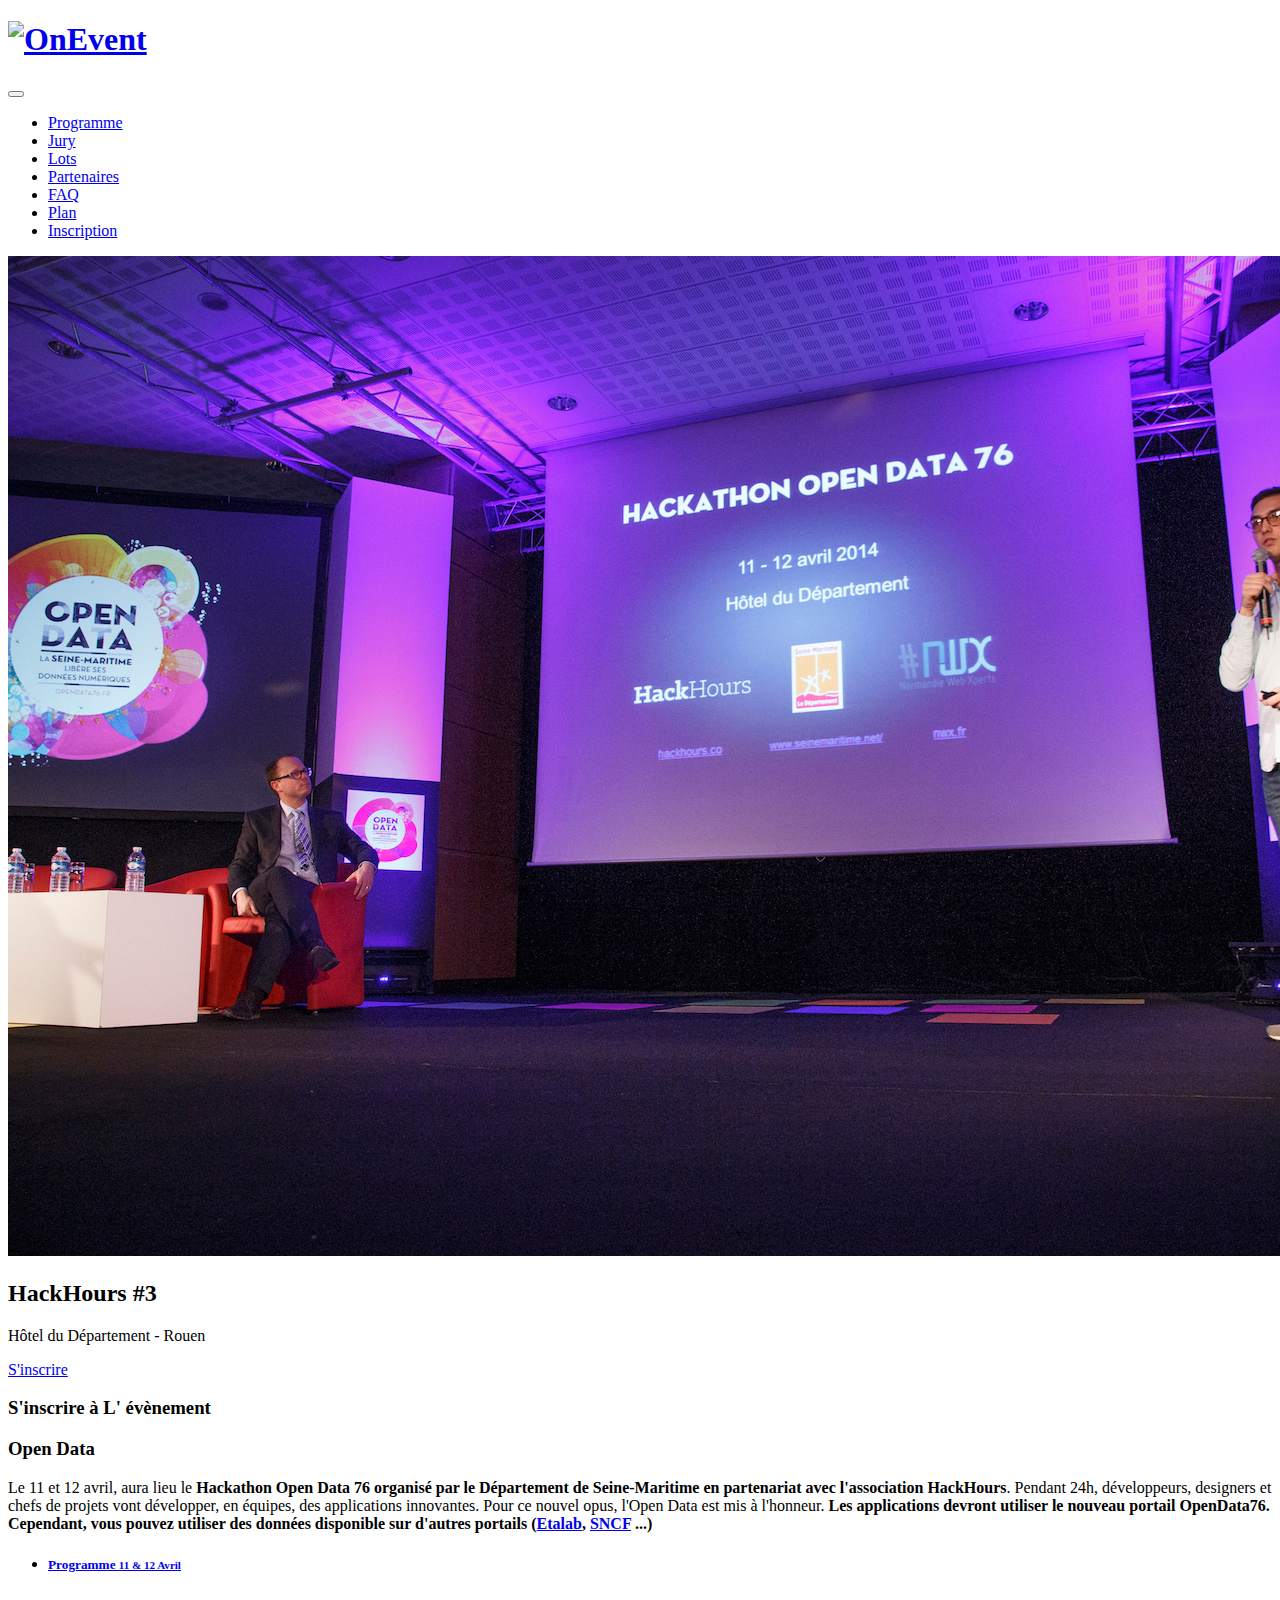
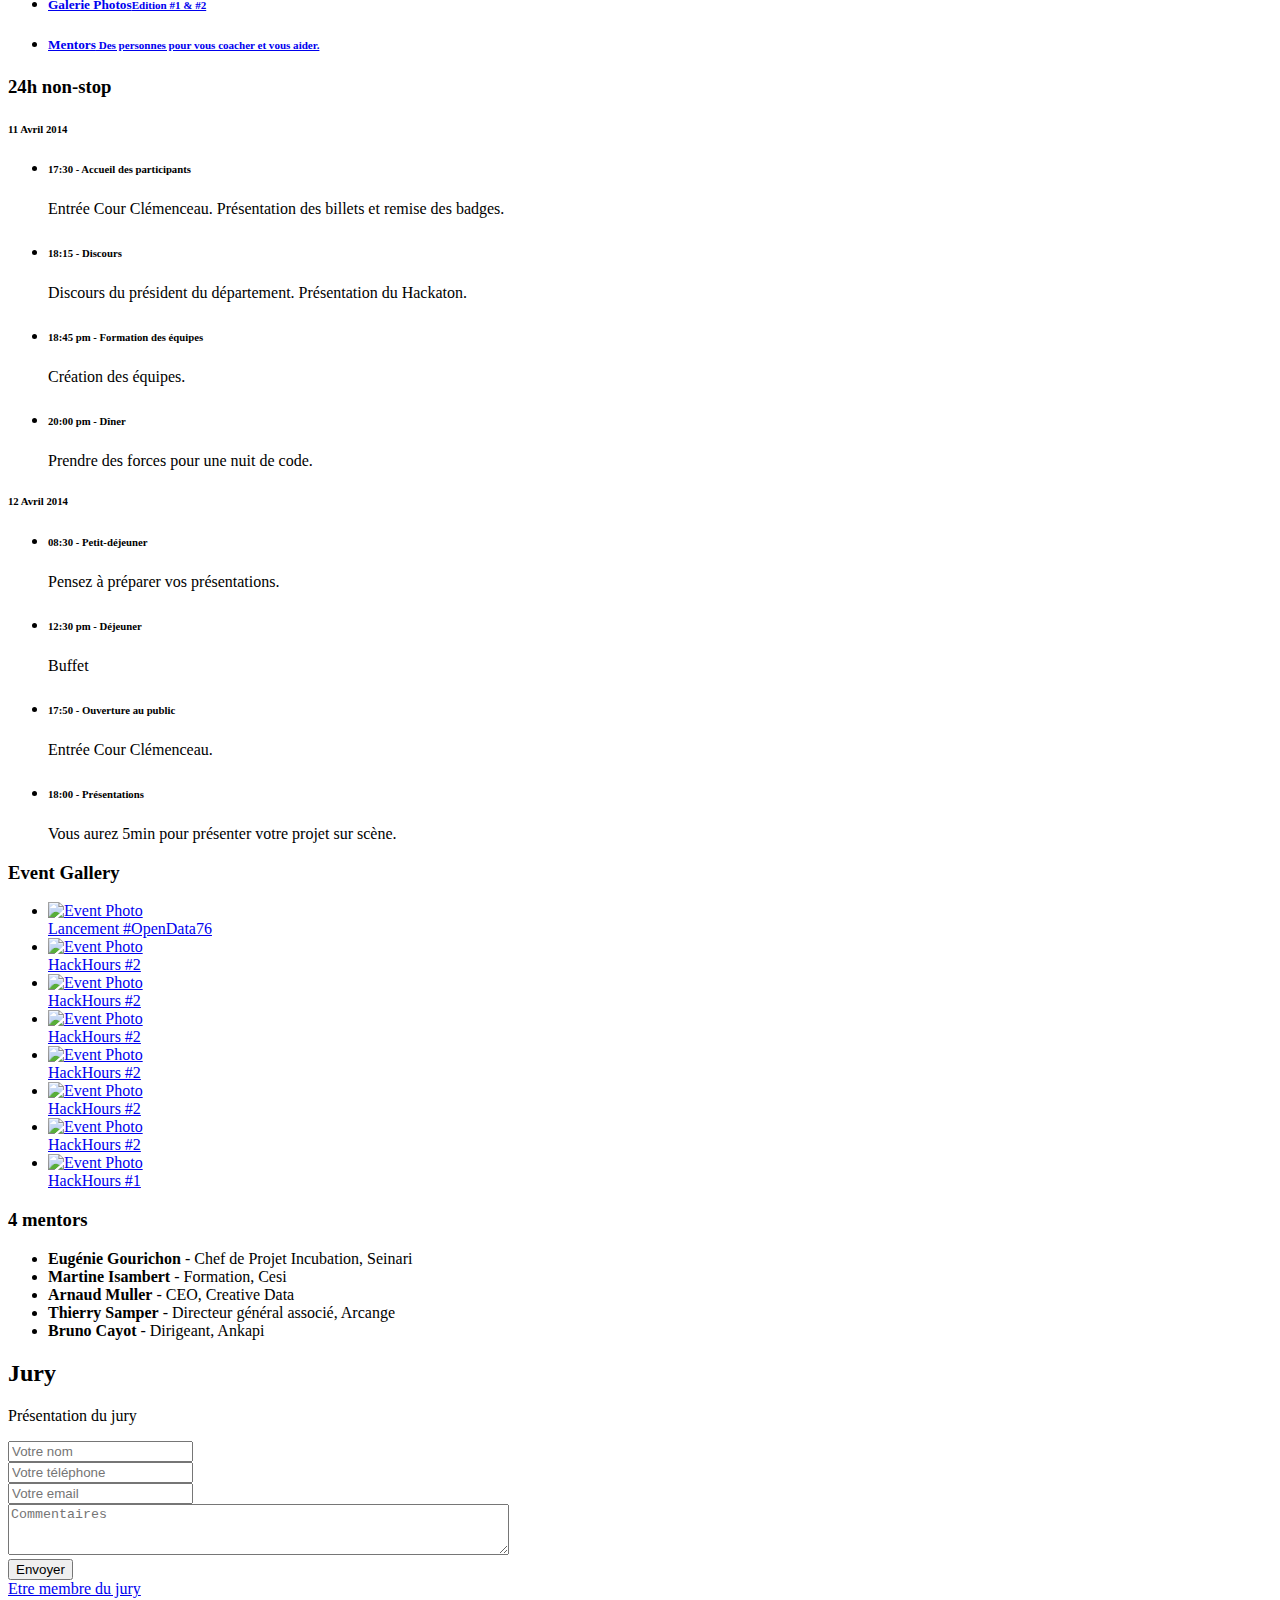
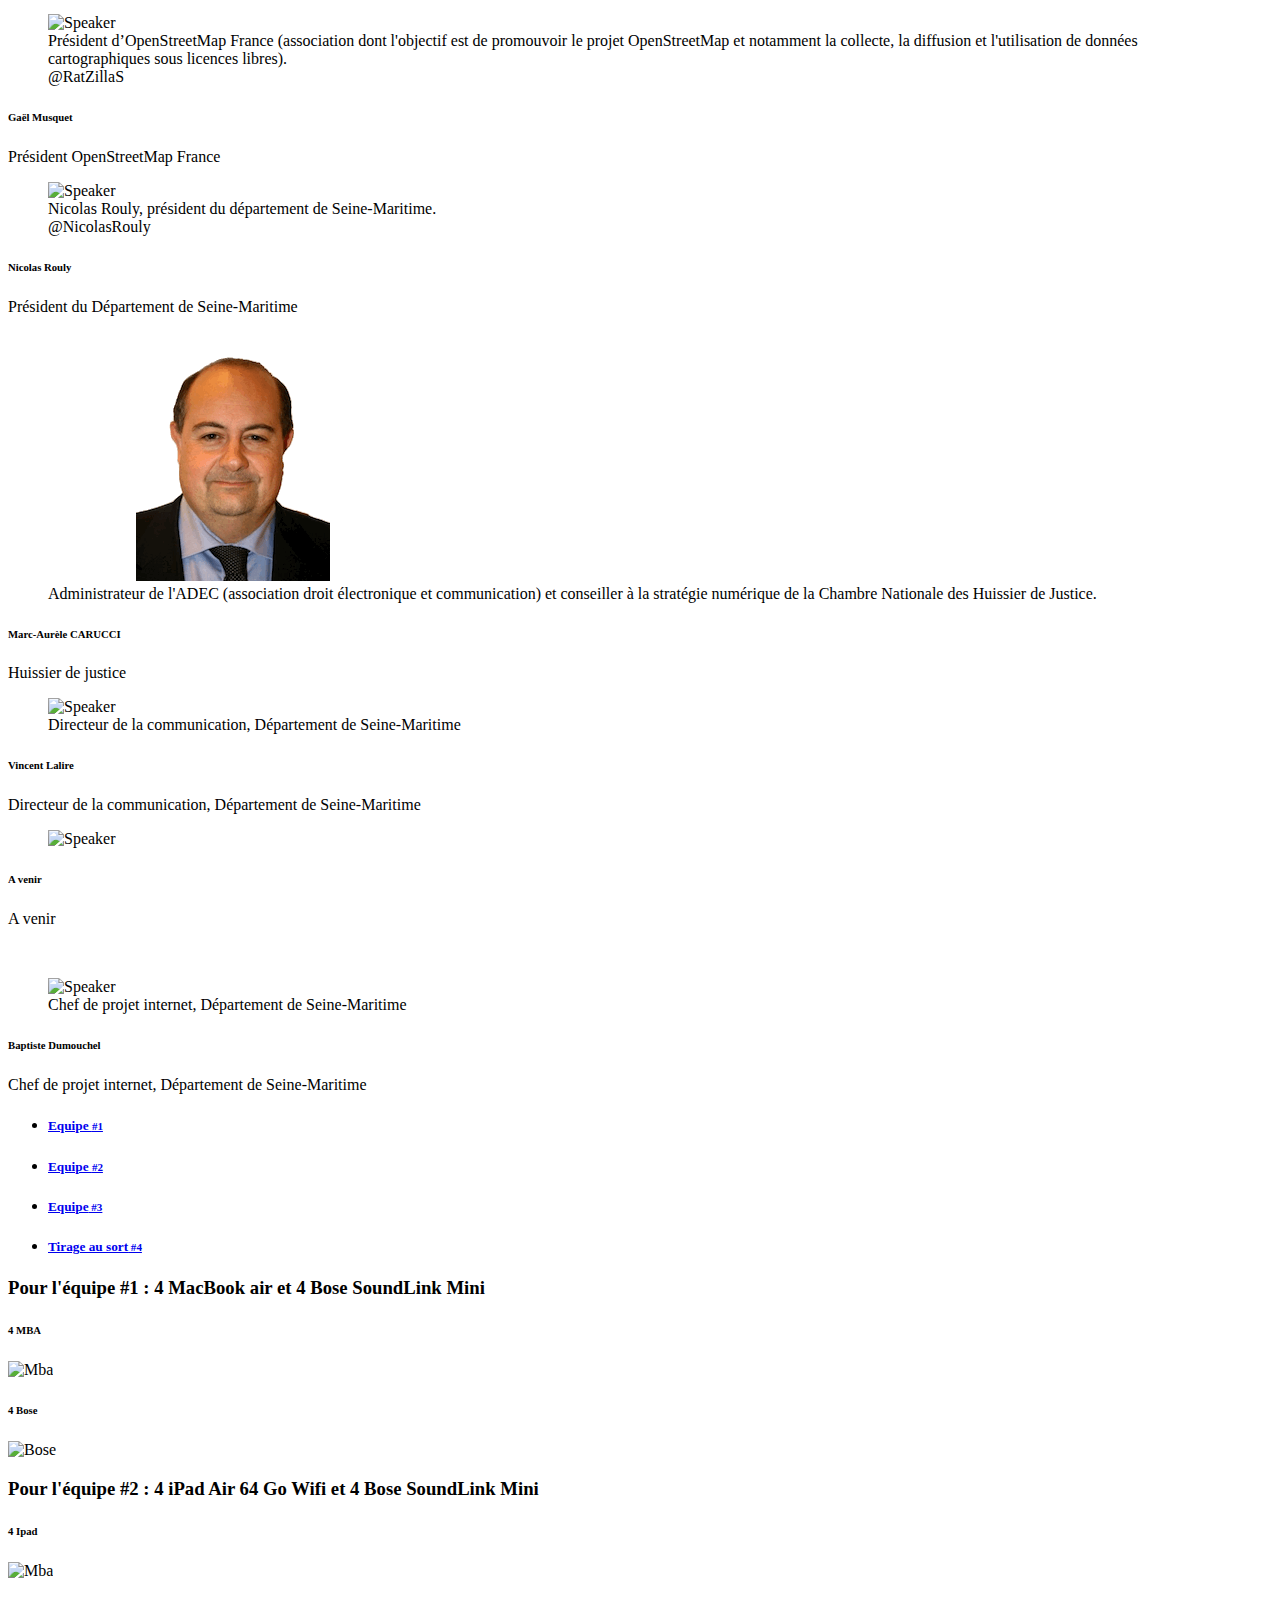
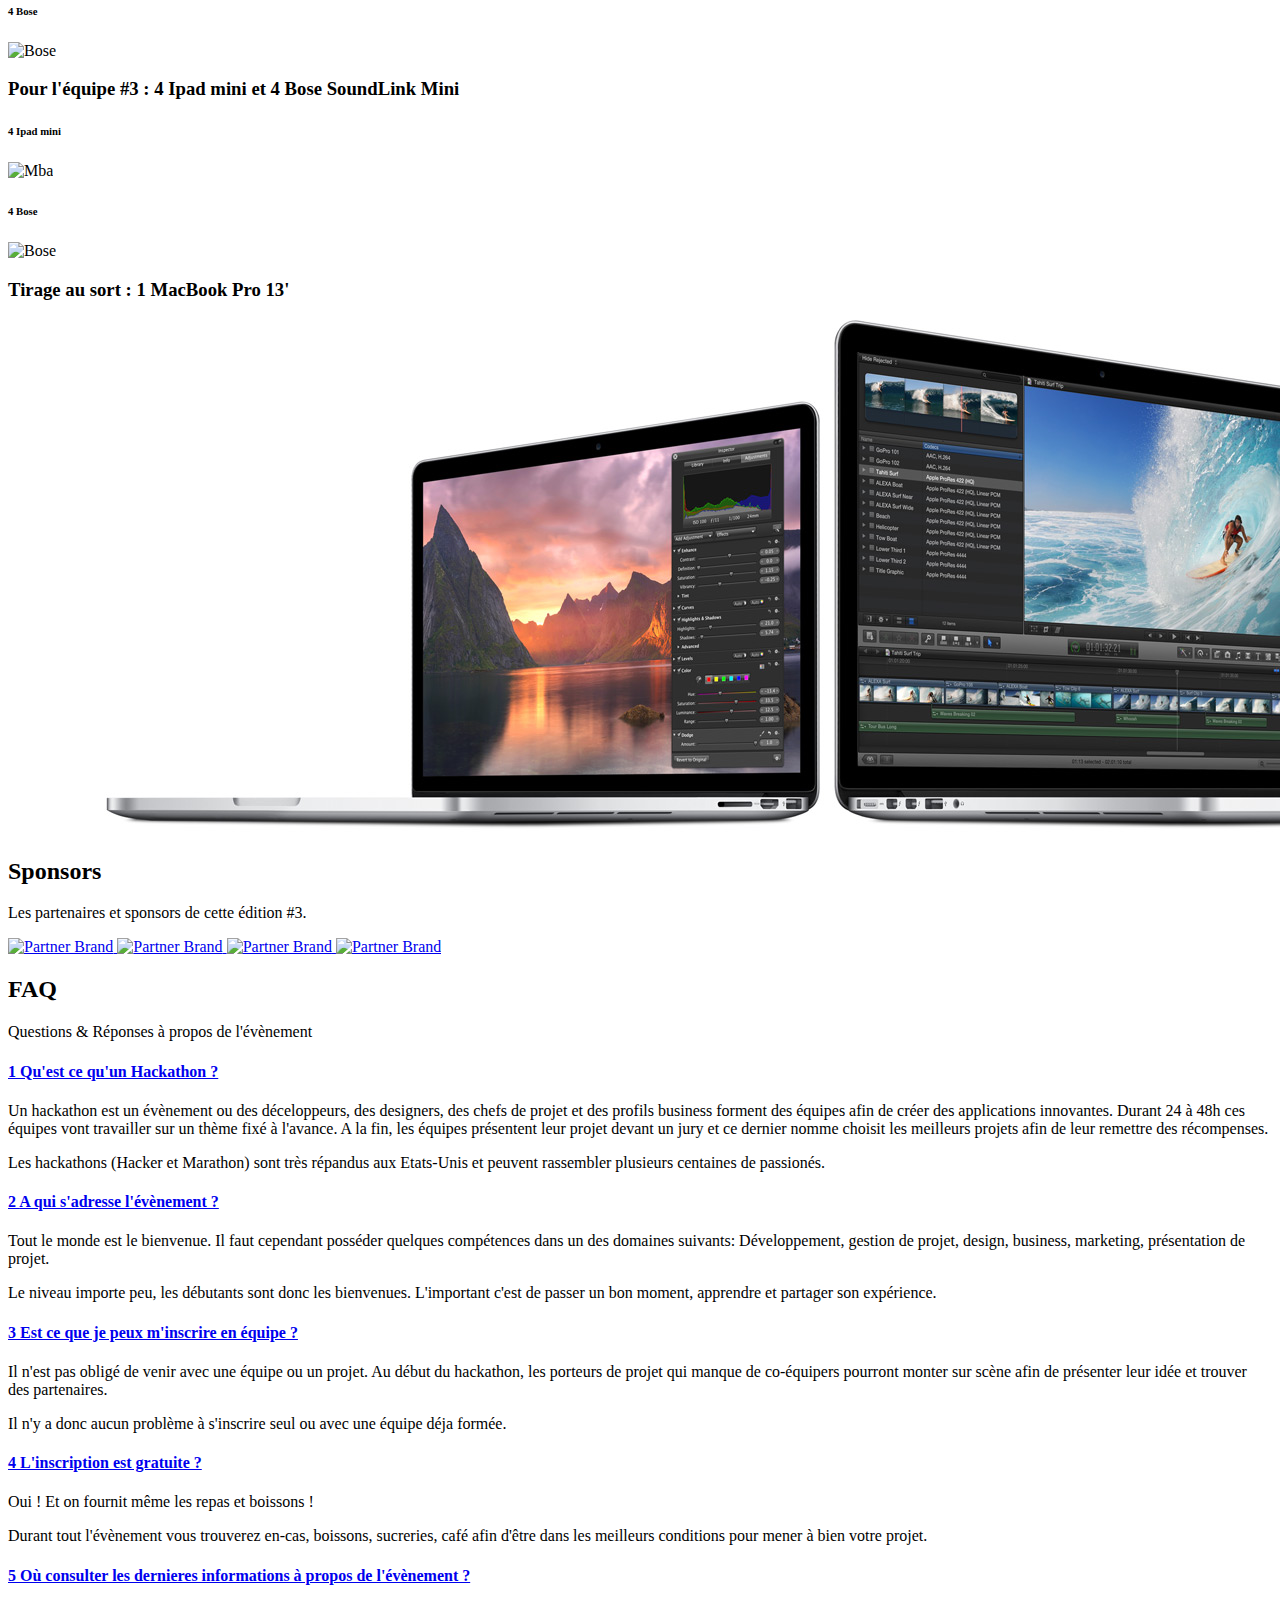
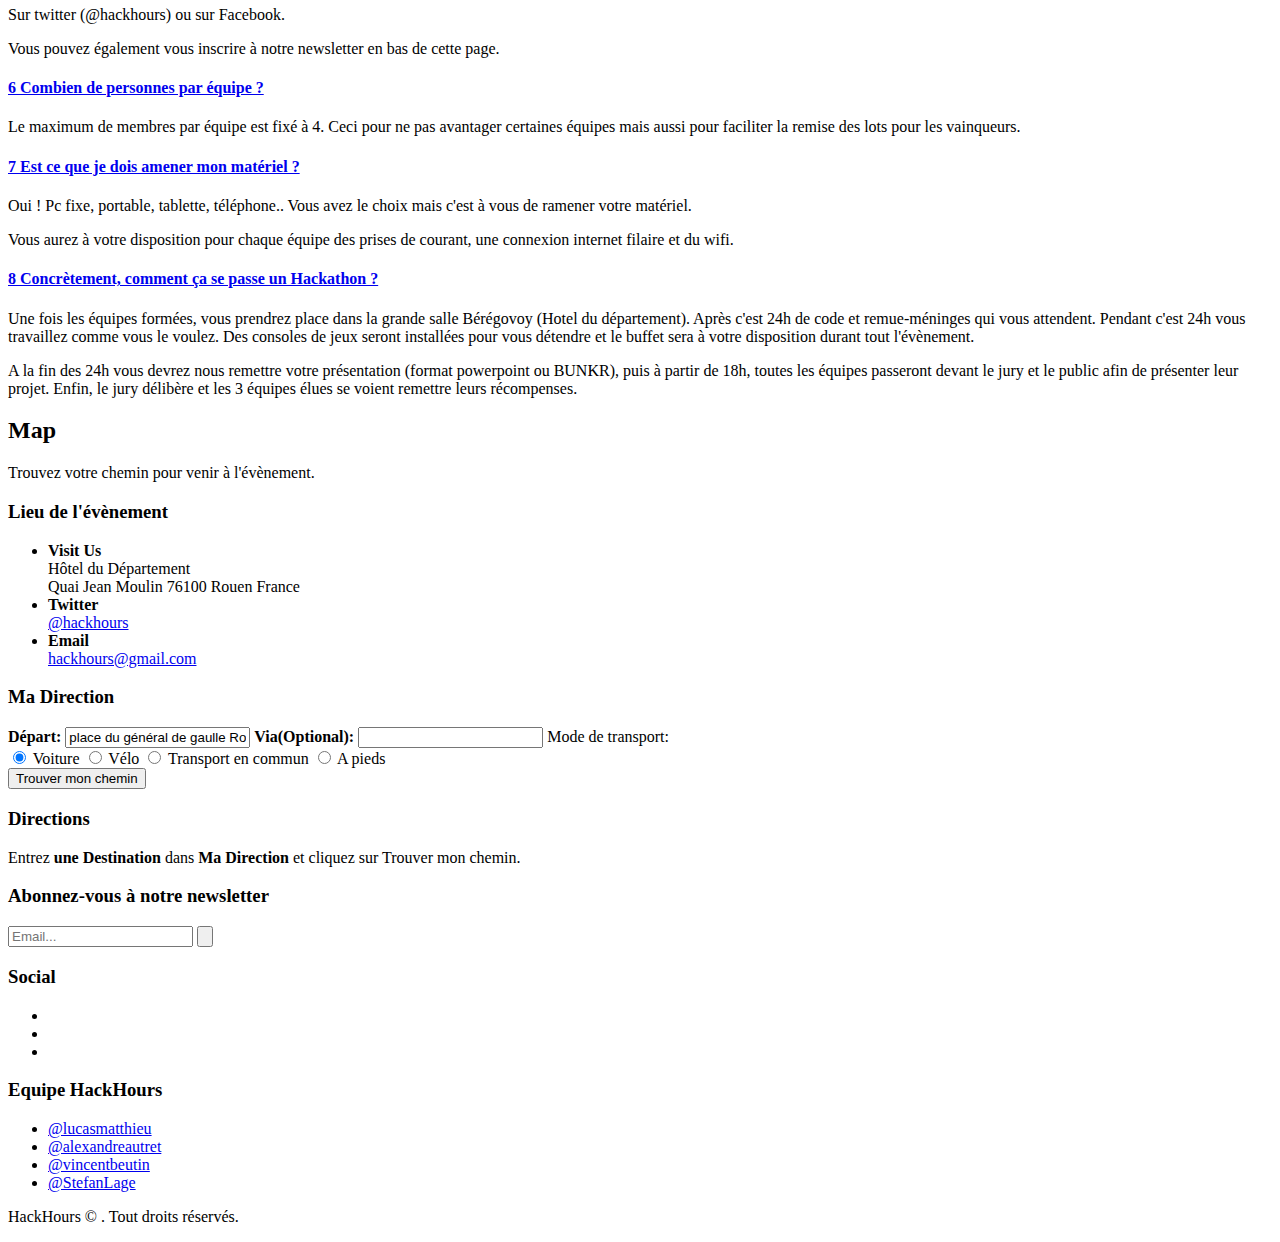
==== index.html @ 7386919a "Add Bruno Cayot as mentor" ====
<!DOCTYPE html>
<html lang="en">
<head>
    <meta charset="utf-8">
    <meta http-equiv="X-UA-Compatible" content="IE=Edge,chrome=1">
    <title>HackHours - Hackathon en Normandie</title>
    <meta name="description" content="HackHours est une association qui organise des hackathons sur la région normande. Hackathon Open Data le 11 & 12 avril à Rouen.">
    <meta name="author" content="HackHours">

    <!-- Mobile Specific Meta -->
    <meta name="viewport" content="width=device-width, initial-scale=1, maximum-scale=1">

    <!-- Stylesheets -->
    <link href="css/bootstrap.min.css" rel="stylesheet" media="screen">
    <link rel="stylesheet" href="css/style.css" />
    <!-- Google Font Code -->
    <link href='http://fonts.googleapis.com/css?family=Roboto:400,100,100italic,300,300italic,400italic,500,500italic,700,700italic,900,900italic' rel='stylesheet' type='text/css'>
    <link href="fonts/font-awesome/css/font-awesome.min.css" rel="stylesheet">
    <link href="css/responsive.css" rel="stylesheet" media="screen">
    <link href="css/transitions.css" rel="stylesheet" media="screen">
    <link rel="stylesheet" href="css/prettyPhoto.css" type="text/css" media="screen" title="prettyPhoto main stylesheet" charset="utf-8" />
    <style type="text/css"></style>

    <!-- Enable this css if you want to override styles-->
    <!--<link href="css/override.css" rel="stylesheet" media="screen">-->

    <!--[if lt IE 9]>
    <script src="http://html5shim.googlecode.com/svn/trunk/html5.js"></script>
    <![endif]-->

    <!-- Favicon and Apple Icons -->
    <link rel="shortcut icon" href="img/icons/48by48.ico">
    <link rel="apple-touch-icon" href="img/icons/apple-touch-icon.png">
    <link rel="apple-touch-icon" sizes="72x72" href="img/icons/apple-touch-icon-72x72.png">
    <link rel="apple-touch-icon" sizes="114x114" href="img/icons/apple-touch-icon-114x114.png">
    <link rel="apple-touch-icon" sizes="144x144" href="img/icons/apple-touch-icon.png">
    <script type="text/javascript" src="js/modernizr-1.0.min.js"></script>
</head>

<body onLoad="initialize()">
<!-- start HEADER -->
<section id="top" class="page-block">
    <header id="home">
        <div class="container clearfix">
            <div class="navigation">
                <div class="row">
                    <div class="col-md-4 col-sm-3">
                        <h1 class="logo">
                            <a href="index.html" title="Primo"><img class="img-responsive" src="img/logo-purple.png" alt="OnEvent" style="max-height:50px"></a></h1>
                    </div>
                    <div class="col-md-8 col-sm-9">
                        <!-- Brand and toggle get grouped for better mobile display -->
                        <div class="navbar navbar-default navbar-header" role="navigation">
                            <button type="button" class="navbar-toggle" data-toggle="collapse" data-target="#Navigation"> <span class="icon-bar"></span> <span class="icon-bar"></span> <span class="icon-bar"></span> </button>
                        </div>
                        <nav>
                            <ul id="Navigation" class="list-inline collapse navbar-collapse">
                                <li><a href="#schedule" title="Schedule">Programme</a></li>
                                <li><a href="#speakers" title="Speakers">Jury</a></li>
                                <li><a href="#lots" title="Speakers">Lots</a></li>
                                <li><a href="#partners" title="Partners">Partenaires</a></li>
                                <li><a href="#faq" title="FAQ">FAQ</a></li>
                                <li><a href="#venue" title="Venue">Plan</a></li>
                                <li><a href="https://www.eventbrite.fr/e/billets-hackathon-open-data-76-10485316865" target="_blank" title="S'inscrire gratuitement au hackathon">Inscription</a></li>
                            </ul>
                        </nav>
                    </div>
                    <!-- end col-md-10 -->
                </div>
                <!--end-row-->
            </div>
            <!-- end navigation -->
        </div>
        <!-- end container -->
    </header>
    <div id="event-slider" class="carousel slide" data-ride="carousel">

        <div class="carousel-inner">

            <!-- begin carousel-slide -->
            <div class="item active"> <img src="img/slider/hh-opendata-one.jpg" alt="slide" class="img-responsive"> </div>
            <!-- end carousel-slide -->

            <!-- begin carousel-slide -->
            <!-- <div class="item"> <img src="img/slider/hh-opendata-two.jpg" alt="slide" class="img-responsive"> </div>
            <!-- end carousel-slide -->

            <!-- begin carousel-slide -->
            <!--<div class="item"> <img src="img/slider/hh-opendata-three.jpg" alt="slide" class="img-responsive"> </div>
           <!-- end carousel-slide -->
        </div>
        <!-- end carousel-inner -->

        <!-- Controls -->
        <a class="left carousel-control" href="#event-slider" data-slide="prev"> <i class="fa fa-chevron-left"></i></a>
        <a class="right carousel-control" href="#event-slider" data-slide="next"> <i class="fa fa-chevron-right"></i></a>
    </div>
</section>
<!-- end HEADER -->

<!--BEGIN-INTRO-BOX-->
<section id="intro" class="page-block">
    <div class="container">
        <div class="section">
            <header class="page-head clearfix">
                <div class="row">
                    <div class="col-md-10 col-sm-12 text-right">
                        <div class="venue text-left">
                            <h2>HackHours #3</h2>
                            <p class="text-muted">Hôtel du Département - Rouen</p>
                        </div>
                        <div class="countdown styled"></div>
                    </div>
                    <div class="col-md-2 col-sm-12 text-center"> <a href="https://www.eventbrite.fr/e/billets-hackathon-open-data-76-10485316865" target="_blank" title="S'inscire à l'évènement" class="btn register-trigger"><i class="fa fa-plus-circle"></i> S'inscrire</a>
                        <h3 class="regHeading">S'inscrire à <span>L' évènement</span></h3>

                    </div>
                </div>
                <!--end-row-->
            </header>
            <article>
                <h3>Open <span>Data</span></h3>
                <p>Le 11 et 12 avril, aura lieu le <strong>Hackathon Open Data 76 organisé par le Département de Seine-Maritime en partenariat avec l'association HackHours</strong>. Pendant 24h, développeurs, designers et chefs de projets vont développer, en équipes, des applications innovantes. Pour ce nouvel opus, l'Open Data est mis à l'honneur. <strong> Les applications devront utiliser le nouveau portail OpenData76. Cependant, vous pouvez utiliser des données disponible sur d'autres portails (<a href="http://www.etalab.gouv.fr/">Etalab</a>, <a href="http://data.sncf.com/">SNCF</a> ...)</strong>  </p>
            </article>
        </div>
        <!--end-section-->
    </div>
</section>
<!--END-INTRO-BOX-->

<!--BEGIN-SCHEDULE-->
<section id="schedule" class="page-block">
    <div class="container">
        <div class="section no-padding clearfix">

            <!-- Nav tabs -->
            <ul class="nav nav-tabs clearfix">
                <li class="active">
                    <a href="#event-schedule" data-toggle="tab"><i class="fa fa-clock-o"></i>
                        <h5>Programme <small>11 & 12 Avril</small></h5>
                    </a>
                </li>
                <li>
                    <a href="#event-gallery" data-toggle="tab"><i class="fa fa-picture-o"></i>
                        <h5>Galerie Photos<small>Edition #1 & #2</small></h5>
                    </a>
                </li>
                <li>
                    <a href="#exec-presence" data-toggle="tab"><i class="fa fa-star"></i>
                        <h5>Mentors<small> Des personnes pour vous coacher et vous aider.</small></h5>
                    </a>
                </li>
            </ul>

            <!-- Tab panes -->
            <div class="tab-content">
                <div class="tab-pane active" id="event-schedule">
                    <h3><i class="fa fa-clock-o"></i><span>24h</span> non-stop</h3>

                    <div class="row clearfix">

                        <div class="col-md-6 col-sm-12 schedule-box">
                            <h6 class="section-head"><span>11 Avril </span> 2014</h6>
                            <ul class="activities">
                                <li>
                                    <h6><strong>17:30 </strong> - Accueil des participants </h6>
                                    <p>Entrée Cour Clémenceau. Présentation des billets et remise des badges.</p>
                                </li>
                                <li>
                                    <h6><strong>18:15 </strong> - Discours </h6>
                                    <p>Discours du président du département. Présentation du Hackaton.</p>
                                </li>
                                <li>
                                    <h6><strong>18:45 pm</strong> - Formation des équipes </h6>
                                    <p>Création des équipes.</p>
                                </li>
                                <li>
                                    <h6><strong>20:00 pm</strong> - Dîner </h6>
                                    <p>Prendre des forces pour une nuit de code.</p>
                                </li>
                            </ul>
                        </div>

                        <div class="col-md-6 col-sm-12 schedule-box">
                            <h6 class="section-head"><span>12 Avril</span> 2014</h6>
                            <ul class="activities">
                                <li>
                                    <h6><strong>08:30</strong> - Petit-déjeuner </h6>
                                    <p>Pensez à préparer vos présentations.</p>
                                </li>
                                <li>
                                    <h6><strong>12:30 pm</strong> - Déjeuner </h6>
                                    <p>Buffet</p>
                                </li>
                                <li>
                                    <h6><strong>17:50</strong> - Ouverture au public </h6>
                                    <p>Entrée Cour Clémenceau. </p>
                                </li>
                                <li>
                                    <h6><strong>18:00</strong> - Présentations </h6>
                                    <p>Vous aurez 5min pour présenter votre projet sur scène.</p>
                                </li>
                            </ul>
                        </div>


                    </div>
                    <!--end-of-row-->
                </div>
                <!--end-event-schedule-content-->

                <!--end-event-schedule-content-->

                <div class="tab-pane" id="event-gallery">
                    <h3><i class="fa fa-picture-o"></i> Event <span>Gallery</span></h3>

                    <div class="img-grid clearfix">
                        <ul id="eg-thumbs" class="eg-thumbs clearfix">
                            <li>
                                <a href="img/gallery/large/01.jpg" title="Event PhotoGallery" rel="prettyPhoto[gallery]"> <img src="img/gallery/thumb/01.jpg" alt="Event Photo" class="img-responsive">
                                    <div class="img-caption"><span>Lancement #OpenData76</span></div></a>
                            </li>
                            <li>
                                <a href="img/gallery/large/02.jpg" title="Event PhotoGallery" rel="prettyPhoto[gallery]"> <img src="img/gallery/thumb/02.jpg" alt="Event Photo" class="img-responsive">
                                    <div class="img-caption"><span>HackHours #2</span></div></a>
                            </li>
                            <li>
                                <a href="img/gallery/large/03.jpg" title="Event PhotoGallery" rel="prettyPhoto[gallery]"> <img src="img/gallery/thumb/03.jpg" alt="Event Photo" class="img-responsive">
                                    <div class="img-caption"><span>HackHours #2</span></div></a>
                            </li>
                            <li>
                                <a href="img/gallery/large/04.jpg" title="Event PhotoGallery" rel="prettyPhoto[gallery]"> <img src="img/gallery/thumb/04.jpg" alt="Event Photo" class="img-responsive">
                                    <div class="img-caption"><span>HackHours #2</span></div></a>
                            </li>
                            <li>
                                <a href="img/gallery/large/05.jpg" title="Event PhotoGallery" rel="prettyPhoto[gallery]"> <img src="img/gallery/thumb/05.jpg" alt="Event Photo" class="img-responsive">
                                    <div class="img-caption"><span>HackHours #2</span></div></a>
                            </li>
                            <li>
                                <a href="img/gallery/large/06.jpg" title="Event PhotoGallery" rel="prettyPhoto[gallery]"> <img src="img/gallery/thumb/06.jpg" alt="Event Photo" class="img-responsive">
                                    <div class="img-caption"><span>HackHours #2</span></div></a>
                            </li>
                            <li>
                                <a href="img/gallery/large/07.jpg" title="Event PhotoGallery" rel="prettyPhoto[gallery]"> <img src="img/gallery/thumb/07.jpg" alt="Event Photo" class="img-responsive">
                                    <div class="img-caption"><span>HackHours #2</span></div></a>
                            </li>
                            <li>
                                <a href="img/gallery/large/08.jpg" title="Event PhotoGallery" rel="prettyPhoto[gallery]"> <img src="img/gallery/thumb/08.jpg" alt="Event Photo" class="img-responsive">
                                    <div class="img-caption"><span>HackHours #1</span></div></a>
                            </li>
                        </ul>
                    </div>
                    <!--end-img-grid-->

                </div>
                <!--end-event-schedule-content-->
                <div class="tab-pane" id="exec-presence">
                    <h3><i class="fa fa-star"></i><span>4 </span>mentors</h3>
                    <p> </p>
                    <ul class="li-blocks clearfix">

                        <li><strong>Eugénie Gourichon</strong> - Chef de Projet Incubation, Seinari</li>
                        <li><strong>Martine Isambert</strong> - Formation, Cesi</li>
                        <li><strong>Arnaud Muller</strong> - CEO, Creative Data</li>
                        <li><strong>Thierry Samper</strong> - Directeur général associé, Arcange</li>
                        <li><strong>Bruno Cayot</strong> - Dirigeant, Ankapi</li>
                    </ul>
                </div>

                <!--end-event-schedule-content-->
            </div>
        </div>
    </div>
</section>
<!--END-SCHEDULE-->

<!--BEGIN-SPEAKERS-->
<section id="speakers" class="page-block">
    <div class="container">
        <div class="section clearfix bottom-margin">
            <header class="page-head colored clearfix">
                <h2>Jury</h2>
                <p class="text-muted">Présentation du jury </p>
            </header>
            <article>
                <p><div class="col-md-12 col-sm-12 text-center">
                <form id="register" method="post">
                    <div class="field-wrapper">
                        <div class="form-row">
                            <input type="text" class="form-control" id="name" name="name" placeholder="Votre nom" />
                        </div>
                        <div class="form-row">
                            <input type="tel" class="form-control" id="phone" name="phone" placeholder="Votre téléphone" />
                        </div>
                        <div class="form-row">
                            <input type="email" class="form-control" id="email" name="email" placeholder="Votre email" />
                        </div>
                        <div class="form-row clearfix">
                            <textarea cols="60" rows="3" id="comment" name="comment" class="form-control" placeholder="Commentaires"></textarea>
                        </div>
                        <input type="submit" value="Envoyer" class="btn btn-custom btn-lg" id="submit" name="submit" />
                    </div>
                </form>
                <a href="#" title="Register For The Jury" class="btn be-jury register-trigger"><i class="fa fa-plus-circle"></i> Etre membre du jury</a>
            </div>
                </p>
            </article>
        </div>
        <div class="row clearfix speaker-grid">

            <div class="col-md-4 col-sm-6 col-xs-6">
                <div class="section no-padding">
                    <figure>
                        <img src="img/speakers/speaker1.jpg" alt="Speaker" class="img-responsive" />
                        <figcaption class="speaker-info">
                            Président d’OpenStreetMap France (association dont l'objectif est de promouvoir le projet OpenStreetMap et notamment la collecte, la diffusion et l'utilisation de données cartographiques sous licences libres).</br>
                            @RatZillaS
                        </figcaption>
                    </figure>
                    <div class="speaker clearfix">
                        <div class="col-md-10 col-sm-9 col-xs-9">
                            <h6>Gaël Musquet</h6>
                            <p>Président OpenStreetMap France</p>
                        </div>
                        <div class="col-md-2 col-sm-3 col-xs-3 readIcon"> <i class="fa fa-chevron-circle-down"></i> </div>
                    </div>
                </div>
            </div>
            <!--end-col-md-4-->

            <div class="col-md-4 col-sm-6 col-xs-6">
                <div class="section no-padding">
                    <figure>
                        <img src="img/speakers/speaker2.jpg" alt="Speaker" class="img-responsive" />
                        <figcaption class="speaker-info">
                            Nicolas Rouly, président du département de Seine-Maritime.</br>
                            @NicolasRouly
                        </figcaption>
                    </figure>
                    <div class="speaker clearfix">
                        <div class="col-md-10 col-sm-9 col-xs-9">
                            <h6>Nicolas Rouly</h6>
                            <p>Président du Département de Seine-Maritime</p>
                        </div>
                        <div class="col-md-2 col-sm-3 col-xs-3 readIcon"> <i class="fa fa-chevron-circle-down"></i> </div>
                    </div>
                </div>
            </div>
            <!--end-col-md-4-->

            <div class="col-md-4 col-sm-6 col-xs-6">
                <div class="section no-padding">
                    <figure>
                        <img src="img/speakers/carucci.gif" alt="Speaker" class="img-responsive" />
                        <figcaption class="speaker-info">
                            Administrateur de l'ADEC (association droit électronique et communication) et conseiller à la stratégie numérique de la Chambre Nationale des Huissier de Justice.
                        </figcaption>
                    </figure>
                    <div class="speaker clearfix">
                        <div class="col-md-10 col-sm-9 col-xs-9">
                            <h6>Marc-Aurèle CARUCCI</h6>
                            <p>Huissier de justice</p>
                        </div>
                        <div class="col-md-2 col-sm-3 col-xs-3 readIcon"> <i class="fa fa-chevron-circle-down"></i> </div>
                    </div>
                </div>
            </div>
            <!--end-col-md-4-->

            <div class="col-md-4 col-sm-6 col-xs-6">
                <div class="section no-padding no-margin">
                    <figure>
                        <img src="img/speakers/speaker32.png" alt="Speaker" class="img-responsive" />
                        <figcaption class="speaker-info">
                            Directeur de la communication, Département de Seine-Maritime
                        </figcaption>
                    </figure>
                    <div class="speaker clearfix">
                        <div class="col-md-10 col-sm-9 col-xs-9">
                            <h6>Vincent Lalire</h6>
                            <p>Directeur de la communication, Département de Seine-Maritime</p>
                        </div>
                        <div class="col-md-2 col-sm-3 col-xs-3 readIcon"> <i class="fa fa-chevron-circle-down"></i> </div>
                    </div>
                </div>
            </div>
            <!--end-col-md-4-->

            <div class="col-md-4 col-sm-6 col-xs-6">
                <div class="section no-padding no-margin">
                    <figure>
                        <img src="http://placehold.it/370x249/&text=Jury" alt="Speaker" class="img-responsive" />

                    </figure>
                    <div class="speaker clearfix">
                        <div class="col-md-10 col-sm-9 col-xs-9">
                            <h6>A venir</h6>
                            <p>A venir</br></p></br>
                        </div>
                        <div class="col-md-2 col-sm-3 col-xs-3 readIcon"> <i class="fa fa-chevron-circle-down"></i> </div>
                    </div>
                </div>
            </div>
            <!--end-col-md-4-->

            <div class="col-md-4 col-sm-6 col-xs-6">
                <div class="section no-padding no-margin">
                    <figure>
                        <img src="img/speakers/speaker3.png" alt="Speaker" class="img-responsive" />
                        <figcaption class="speaker-info">
                            Chef de projet internet, Département de Seine-Maritime
                        </figcaption>
                    </figure>
                    <div class="speaker clearfix">
                        <div class="col-md-10 col-sm-9 col-xs-9">
                            <h6>Baptiste Dumouchel</h6>
                            <p>Chef de projet internet, Département de Seine-Maritime</p>
                        </div>
                        <div class="col-md-2 col-sm-3 col-xs-3 readIcon"> <i class="fa fa-chevron-circle-down"></i> </div>
                    </div>
                </div>
            </div>
            <!--end-col-md-4-->
        </div>
        <!--end-row-->

        <!--
         Charles Ruelle, CTO of Etalab
         -->

    </div>
</section>
<!--END-SPEAKERS-->

<!--BEGIN-SCHEDULE-->
<section id="lots" class="page-block">
    <div class="container">
        <div class="section no-padding clearfix">

            <!-- Nav tabs -->
            <ul class="nav nav-tabs clearfix">
                <li class="active">
                    <a href="#lots1" data-toggle="tab"><i class="fa fa-trophy"></i>
                        <h5>Equipe <small>#1</small></h5>
                    </a>
                </li>
                <li>
                    <a href="#lots2" data-toggle="tab"><i class="fa fa-trophy"></i>
                        <h5>Equipe <small>#2</small></h5>
                    </a>
                </li>
                <li>
                    <a href="#lots3" data-toggle="tab"><i class="fa fa-trophy"></i>
                        <h5>Equipe<small> #3</small></h5>
                    </a>
                </li>
                <li>
                    <a href="#tirage-au-sort" data-toggle="tab"><i class="fa fa-gift"></i>
                        <h5>Tirage au sort<small> #4</small></h5>
                    </a>
                </li>
            </ul>

            <!-- Tab panes -->
            <!-- Tab panes -->
            <div class="tab-content">
                <div class="tab-pane active" id="lots1">
                    <header class="page-head">
                        <h3><i class="fa fa-picture-o"></i> Pour l'équipe #1 :  <span>4 MacBook air</span> et <span>4 Bose SoundLink Mini</span></h3>
                    </header>
                    <div class="row clearfix">

                        <div class="col-md-6 col-sm-12 schedule-box">
                            <h6 class="section-head"><span>4 </span> MBA</h6>
                            <img class="img-responsive" alt="Mba" src="img/mba.png">
                        </div>

                        <div class="col-md-6 col-sm-12 schedule-box">
                            <h6 class="section-head"><span>4</span> Bose</h6>
                            <img class="img-responsive" alt="Bose" src="img/bose.png">
                        </div>


                    </div>
                    <!--end-of-row-->
                </div>
                <!--end-event-schedule-content-->

                <!--end-event-schedule-content-->

                <div class="tab-pane" id="lots2">
                    <header class="page-head">
                        <h3><i class="fa fa-picture-o"></i> Pour l'équipe #2 :  <span>4 iPad Air 64 Go Wifi</span> et <span>4 Bose SoundLink Mini</span></h3>
                    </header>
                    <div class="row clearfix">

                        <div class="col-md-6 col-sm-12 schedule-box">
                            <h6 class="section-head"><span>4 </span> Ipad</h6>
                            <img class="img-responsive" alt="Mba" src="img/ipad.png">
                        </div>

                        <div class="col-md-6 col-sm-12 schedule-box">
                            <h6 class="section-head"><span>4</span> Bose</h6>
                            <img class="img-responsive" alt="Bose" src="img/bose.png">
                        </div>


                    </div>
                    <!--end-img-grid-->

                </div>
                <!--end-event-schedule-content-->

                <div class="tab-pane" id="lots3">
                    <header class="page-head">
                        <h3><i class="fa fa-picture-o"></i> Pour l'équipe #3 :  <span>4 Ipad mini</span> et <span>4 Bose SoundLink Mini</span></h3>
                    </header>
                    <div class="row clearfix">

                        <div class="col-md-6 col-sm-12 schedule-box">
                            <h6 class="section-head"><span>4 </span> Ipad mini</h6>
                            <img class="img-responsive" alt="Mba" src="img/ipad-mini.png">
                        </div>

                        <div class="col-md-6 col-sm-12 schedule-box">
                            <h6 class="section-head"><span>4</span> Bose</h6>
                            <img class="img-responsive" alt="Bose" src="img/bose.png">
                        </div>


                    </div>
                </div>
                <!--end-event-schedule-content-->


                <div class="tab-pane" id="tirage-au-sort">
                    <header class="page-head">
                        <h3><i class="fa fa-picture-o"></i> Tirage au sort :  <span>1 MacBook Pro 13'</span> </span></h3>
                    </header>
                    <div class="row clearfix">

                        <div class="col-md-12 col-sm-12 schedule-box">
                            <img class="img-responsive" alt="Bose" src="img/overview_hero.jpg">
                        </div>
                    </div>
                    <!--end-of-row-->
                </div>

            </div>

        </div>
    </div>
</section>

<!--BEGIN-PARTNERS-->
<section id="partners" class="page-block">
    <div class="container">
        <div class="section">
            <header class="page-head">
                <h2>Sponsors</h2>
                <p class="text-muted">Les partenaires et sponsors de cette édition #3.</p>
            </header>
            <article>

            </article>
            <div class="partner clearfix">
                <a href="#" title="Partner Brand"> <img class="img-responsive" src="img/partners/cg.png" alt="Partner Brand" /> </a>
                <a href="#" title="Partner Brand"> <img class="img-responsive" src="img/partners/NWX.png" alt="Partner Brand" /> </a>
                <a href="#" title="Partner Brand"> <img class="img-responsive" src="img/partners/3.png" alt="Partner Brand" /> </a>
                <a href="#" title="Partner Brand"> <img class="img-responsive" src="img/partners/open.png" alt="Partner Brand" /> </a>

            </div>
        </div>
    </div>
</section>
<!--END-PARTNERS-->

<!--BEGIN-FAQ-->
<section id="faq" class="page-block">
    <div class="container">
        <div class="section">
            <header class="page-head">
                <h2>FAQ</h2>
                <p class="text-muted">Questions & Réponses à propos de l'évènement</p>
            </header>
            <article class="row">
                <div class="panel-group clearfix" id="questions">
                    <div class="col-md-6 col-sm-12">

                        <div class="panel panel-default">
                            <div class="panel-heading">
                                <h4 class="panel-title"> <a data-toggle="collapse" data-parent="#questions" href="#question1"> 1 <span>Qu'est ce qu'un Hackathon ?</span> </a> </h4>
                            </div>
                            <div id="question1" class="panel-collapse collapse">
                                <div class="panel-body">
                                    <p>Un hackathon est un évènement ou des déceloppeurs, des designers, des chefs de projet et des profils business forment des équipes afin de créer des applications innovantes.
                                        Durant 24 à 48h ces équipes vont travailler sur un thème fixé à l'avance. A la fin, les équipes présentent leur projet devant un jury et ce dernier nomme choisit les meilleurs projets afin de leur remettre des récompenses.</p>
                                    <p> Les hackathons (Hacker et Marathon) sont très répandus aux Etats-Unis et peuvent rassembler plusieurs centaines de passionés.
                                    </p>
                                </div>
                            </div>
                        </div>

                        <div class="panel panel-default">
                            <div class="panel-heading">
                                <h4 class="panel-title"> <a data-toggle="collapse" data-parent="#questions" href="#question2"> 2 <span>A qui s'adresse l'évènement ?</span> </a> </h4>
                            </div>
                            <div id="question2" class="panel-collapse collapse">
                                <div class="panel-body">
                                    <p>Tout le monde est le bienvenue. Il faut cependant posséder quelques compétences dans un des domaines suivants: Développement, gestion de projet, design, business, marketing, présentation de projet.</p>

                                    <p>Le niveau importe peu, les débutants sont donc les bienvenues. L'important c'est de passer un bon moment, apprendre et partager son expérience.</p>
                                </div>
                            </div>
                        </div>

                        <div class="panel panel-default">
                            <div class="panel-heading">
                                <h4 class="panel-title"> <a data-toggle="collapse" data-parent="#questions" href="#question3"> 3 <span>Est ce que je peux m'inscrire en équipe ?</span> </a> </h4>
                            </div>
                            <div id="question3" class="panel-collapse collapse">
                                <div class="panel-body">
                                    <p>Il n'est pas obligé de venir avec une équipe ou un projet. Au début du hackathon, les porteurs de projet qui manque de co-équipers pourront monter sur scène afin de présenter leur idée et trouver des partenaires.</p>
                                    <p>Il n'y a donc aucun problème à s'inscrire seul ou avec une équipe déja formée.</p>
                                </div>
                            </div>
                        </div>

                        <div class="panel panel-default">
                            <div class="panel-heading">
                                <h4 class="panel-title"> <a data-toggle="collapse" data-parent="#questions" href="#question4"> 4 <span>L'inscription est gratuite ?</span> </a> </h4>
                            </div>
                            <div id="question4" class="panel-collapse collapse">
                                <div class="panel-body">
                                    <p>Oui ! Et on fournit même les repas et boissons !</p>
                                    <p>Durant tout l'évènement vous trouverez en-cas, boissons, sucreries, café afin d'être dans les meilleurs conditions pour mener à bien votre projet.</p>
                                </div>
                            </div>
                        </div>
                    </div>

                    <!--end-of-column-6-->
                    <div class="col-md-6 col-sm-12">

                        <div class="panel panel-default">
                            <div class="panel-heading">
                                <h4 class="panel-title"> <a data-toggle="collapse" data-parent="#questions" href="#question5"> 5 <span>Où consulter les dernieres informations à propos de l'évènement ?</span> </a> </h4>
                            </div>
                            <div id="question5" class="panel-collapse collapse">
                                <div class="panel-body">
                                    <p>Sur twitter (@hackhours) ou sur Facebook.</p>
                                    <p> Vous pouvez également vous inscrire à notre newsletter en bas de cette page.</p>
                                </div>
                            </div>
                        </div>

                        <div class="panel panel-default">
                            <div class="panel-heading">
                                <h4 class="panel-title"> <a data-toggle="collapse" data-parent="#questions" href="#question6"> 6 <span>Combien de personnes par équipe ?</span> </a> </h4>
                            </div>
                            <div id="question6" class="panel-collapse collapse">
                                <div class="panel-body">
                                    <p>Le maximum de membres par équipe est fixé à 4. Ceci pour ne pas avantager certaines équipes mais aussi pour faciliter la remise des lots pour les vainqueurs.</p>

                                </div>
                            </div>
                        </div>

                        <div class="panel panel-default">
                            <div class="panel-heading">
                                <h4 class="panel-title"> <a data-toggle="collapse" data-parent="#questions" href="#question7"> 7 <span>Est ce que je dois amener mon matériel ?</span> </a> </h4>
                            </div>
                            <div id="question7" class="panel-collapse collapse">
                                <div class="panel-body">
                                    <p>Oui ! Pc fixe, portable, tablette, téléphone.. Vous avez le choix mais c'est à vous de ramener votre matériel.</p>
                                    <p>Vous aurez à votre disposition pour chaque équipe des prises de courant, une connexion internet filaire et du wifi.</p>
                                </div>
                            </div>
                        </div>

                        <div class="panel panel-default">
                            <div class="panel-heading">
                                <h4 class="panel-title"> <a data-toggle="collapse" data-parent="#questions" href="#question8"> 8 <span>Concrètement, comment ça se passe un Hackathon ?</span> </a> </h4>
                            </div>
                            <div id="question8" class="panel-collapse collapse">
                                <div class="panel-body">
                                    <p>Une fois les équipes formées, vous prendrez place dans la grande salle Bérégovoy (Hotel du département). Après c'est 24h de code et remue-méninges qui vous attendent.
                                        Pendant c'est 24h vous travaillez comme vous le voulez. Des consoles de jeux seront installées pour vous détendre et le buffet sera à votre disposition durant tout l'évènement.</p>
                                    <p>A la fin des 24h vous devrez nous remettre votre présentation (format powerpoint ou BUNKR), puis à partir de 18h, toutes les équipes passeront devant le jury et le public afin de présenter leur projet. Enfin, le jury délibère et les 3 équipes élues se voient remettre leurs récompenses. </p>
                                </div>
                            </div>
                        </div>
                    </div>
                    <!--end-of-column-6-->
                </div>
                <!--end-of-accordion-->

            </article>
        </div>
    </div>
</section>
<!--END-FAQ-->

<!--BEGIN-VENUE-->
<section id="venue" class="page-block">
    <div class="container">
        <div class="section clearfix bottom-margin">
            <header class="page-head colored clearfix">
                <h2>Map</h2>
                <p class="text-muted">Trouvez votre chemin pour venir à l'évènement.</p>
            </header>
            <article>
                <div id="map_canvas"></div>
                <div class="row clearfix">
                    <div class="col-md-3 col-sm-12 column">
                        <div class="column-content">
                            <h3>Lieu de  <span>l'évènement</span></h3>
                            <ul class="address">
                                <li>
                                    <i class="fa fa-map-marker"></i> <strong>Visit Us</strong><br>
                                    Hôtel du Département<br>
                                    Quai Jean Moulin
                                    76100 Rouen
                                    France
                                </li>
                                <li>
                                    <i class="fa fa-twitter"></i> <strong>Twitter</strong><br>
                                    <a class="tips" href="https://twitter.com/hackhours" title="Follow Us on Twitter">@hackhours</a>
                                </li>
                                <li>
                                    <i class="fa fa-envelope"></i> <strong>Email</strong><br>
                                    <script type='text/javascript'>var a = new Array('rs@gmai','hackhou','l.com');document.write("<a href='mailto:"+a[1]+a[0]+a[2]+"'>"+a[1]+a[0]+a[2]+"</a>");</script>
                                </li>
                            </ul>
                        </div>
                    </div>
                    <div class="col-md-4 col-sm-12 column directions-input">
                        <div class="column-content">
                            <h3>Ma <span>Direction</span></h3>
                            <form action="/routebeschrijving" onSubmit="calcRoute();return false;" id="routeForm">
                                <label for="routeStart"><strong>Départ:</strong></label>
                                <input type="text" id="routeStart" value="place du général de gaulle Rouen">
                                <label for="routeVia"><strong>Via(Optional):</strong></label>
                                <input type="text" id="routeVia">
                                <label>Mode de transport:</label>
                                <div class="clearfix">
                                    <label class="radio-option">
                                        <input type="radio" name="travelMode" value="DRIVING" checked />
                                        Voiture</label>
                                    <label class="radio-option">
                                        <input type="radio" name="travelMode" value="BICYCLING" />
                                        Vélo</label>
                                    <label class="radio-option">
                                        <input type="radio" name="travelMode" value="TRANSIT" />
                                        Transport en commun</label>
                                    <label class="radio-option last">
                                        <input type="radio" name="travelMode" value="WALKING" />
                                        A pieds</label>
                                </div>
                                <input type="submit" value="Trouver mon chemin" class="btn btn-block">
                            </form>
                        </div>
                    </div>
                    <div class="col-md-5 col-sm-12 column directions-results">
                        <div class="column-content">
                            <h3>Directions</h3>
                            <div id="directionsPanel"> Entrez <strong>une Destination</strong> dans <strong>Ma Direction</strong> et cliquez sur Trouver mon chemin. </div>
                        </div>
                    </div>
                </div>
                <!--end-of-row-->
            </article>
        </div>
    </div>
</section>
<!--END-VENUE-->

<!--BEGIN-FOOTER-->
<footer id="footer" class="page-block">
    <div class="container">
        <div class="section no-border">
            <header class="page-head colored clearfix">

                <div class="col-md-6 col-sm-12">
                    <h3 class="subscribeHeading">Abonnez-vous à notre newsletter</h3>
                    <form action="http://hackhours.us6.list-manage1.com/subscribe/post?u=e800801fe9693167a14741797&id=e81a12e05e" method="post" id="subscribeForm" target="_blank">

                        <div class="form-row">
                            <input type="email" id="emailSubscribe" name="EMAIL" class="form-control" placeholder="Email..." />
                            <input type="submit" id="sub-submit" name="sub-submit" value="" class="" onclick="submit();"/>
                        </div>
                    </form>
                </div>

                <div class="col-md-2 col-md-offset-1 col-sm-12">
                    <h3>Social</h3>
                    <div class="social">
                        <ul class="list-inline">
                            <li><a class="tips" href="https://facebook.com/hackhours" title="Follow Us on Facebook"><i class="fa fa-facebook"></i></a></li>
                            <li><a class="tips" href="https://twitter.com/hackhours" title="Follow Us on Twitter"><i class="fa fa-twitter"></i></a></li>
                            <li><a class="tips" href="http://www.flickr.com/photos/hackhours" title="Watch Our gallery"><i class="fa fa-flickr"></i></a></li>

                        </ul>
                    </div>
                    <!-- end social -->
                </div>
                <div class="col-md-3 col-sm-12">
                    <h3>Equipe HackHours</h3>
                    <div class="">
                        <ul class="list-unstyled">
                            <li><a class="team-hh" href="https://twitter.com/lucasmatthieu" title="@lucasmathhieu">@lucasmatthieu</a></li>
                            <li><a class="team-hh" href="https://twitter.com/alexandreautret" title="@alexandreautret">@alexandreautret</a></li>
                            <li><a class="team-hh" href="https://twitter.com/vincentbeutin" title="@vincentbeutin">@vincentbeutin</a></li>
                            <li><a class="team-hh" href="https://twitter.com/StefanLage" title="@StefanLage">@StefanLage</a></li>

                        </ul>
                    </div>
                    <!-- end social -->
                </div>
            </header>
            <p class="text-center">HackHours &copy; <span class="year"></span> . Tout droits réservés. <br>
            </p>
            <a href="#top" class="top"><i class="fa fa-arrow-up fa-lg"></i></a>
        </div><!--end-of-section-->
    </div>
</footer>
<!--END-FOOTER-->
<script type="text/javascript" src="https://maps.googleapis.com/maps/api/js?key=AIzaSyDXcRxnT485VtiEFJpNK-sIuAX8GA6kfRo&sensor=false"></script>
<script src="js/jquery.js"></script>


<script type="text/javascript" src="js/directions.js"></script>

<script src="js/placeholders.js"></script>
<script src="js/jquery.hoverdir.js"></script>
<script src="js/bootstrap.min.js"></script>
<script src="js/jquery.prettyPhoto.js"></script>
<script src="js/custom.js"></script>
<script src="js/onevent.js"></script>
<script src="js/jquery.countdown.js"></script>
<script src="js/jquery.fitvids.js"></script>
</body>
</html>
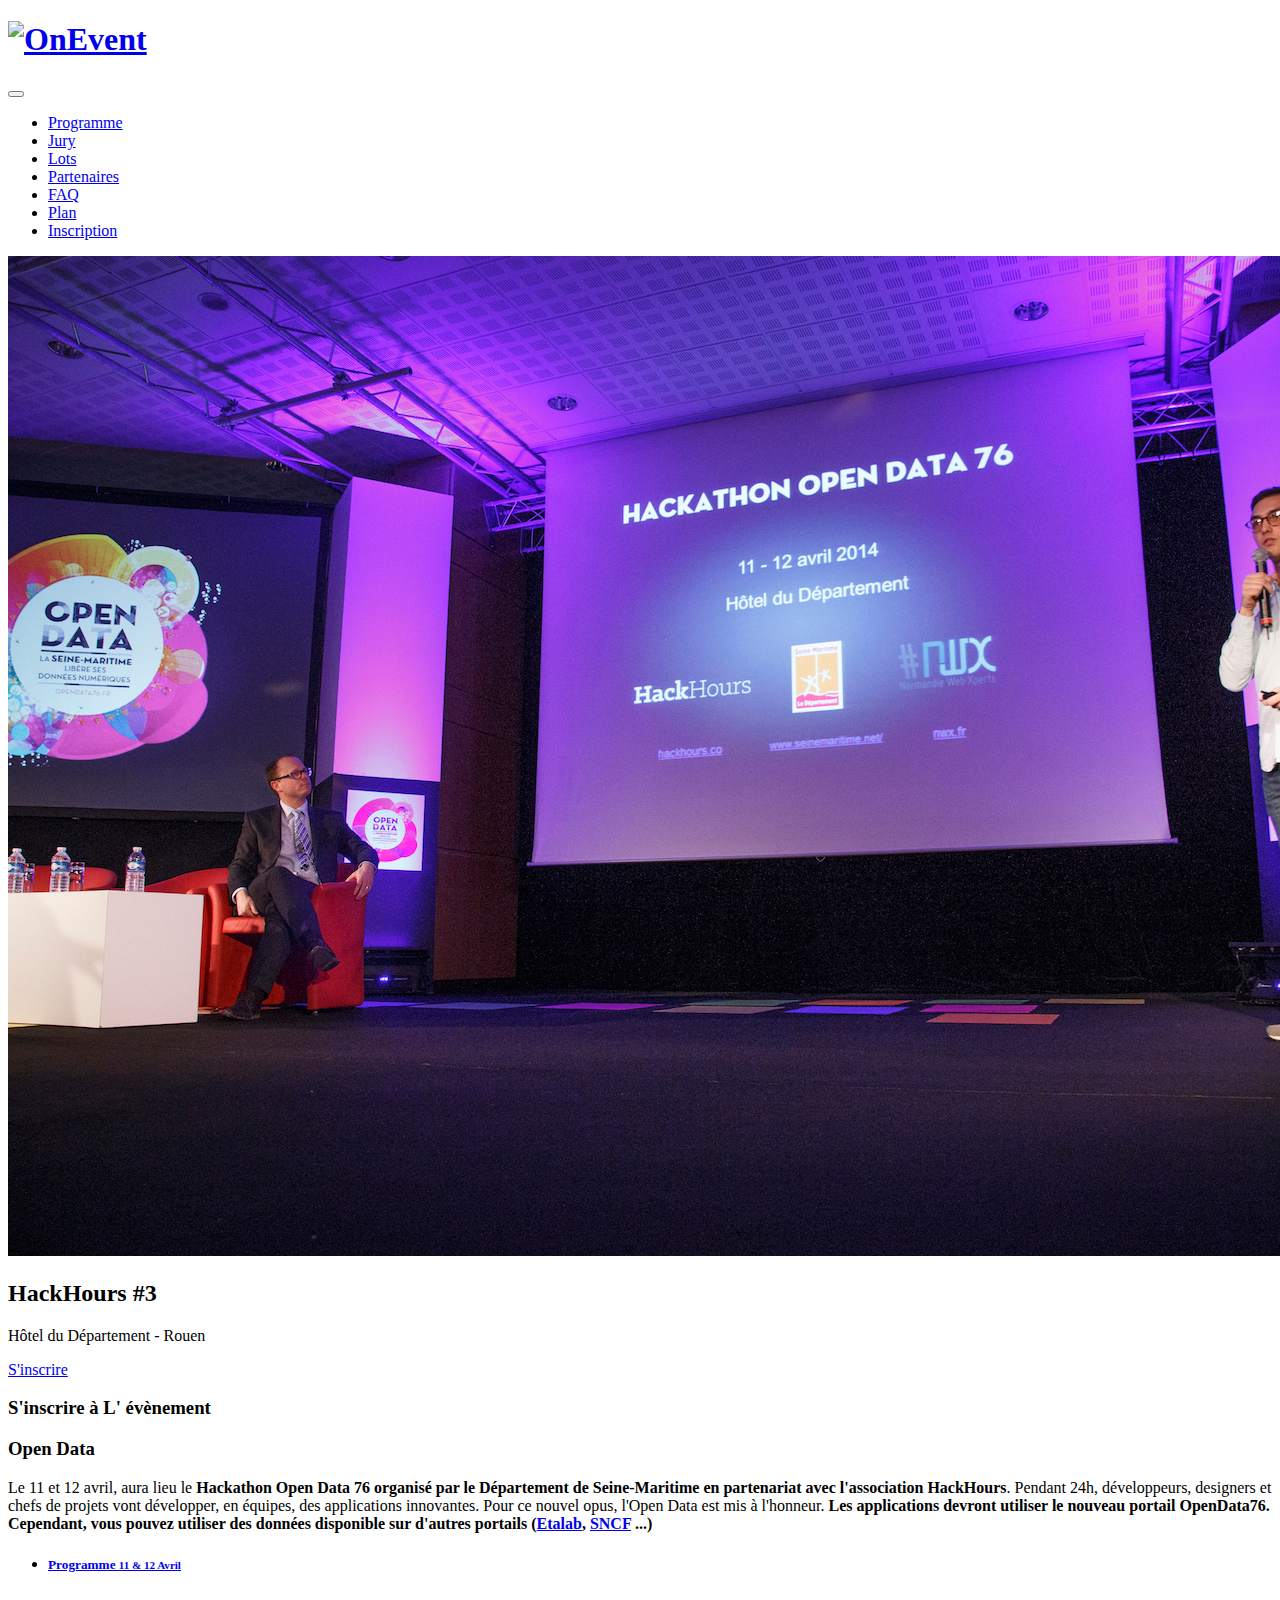
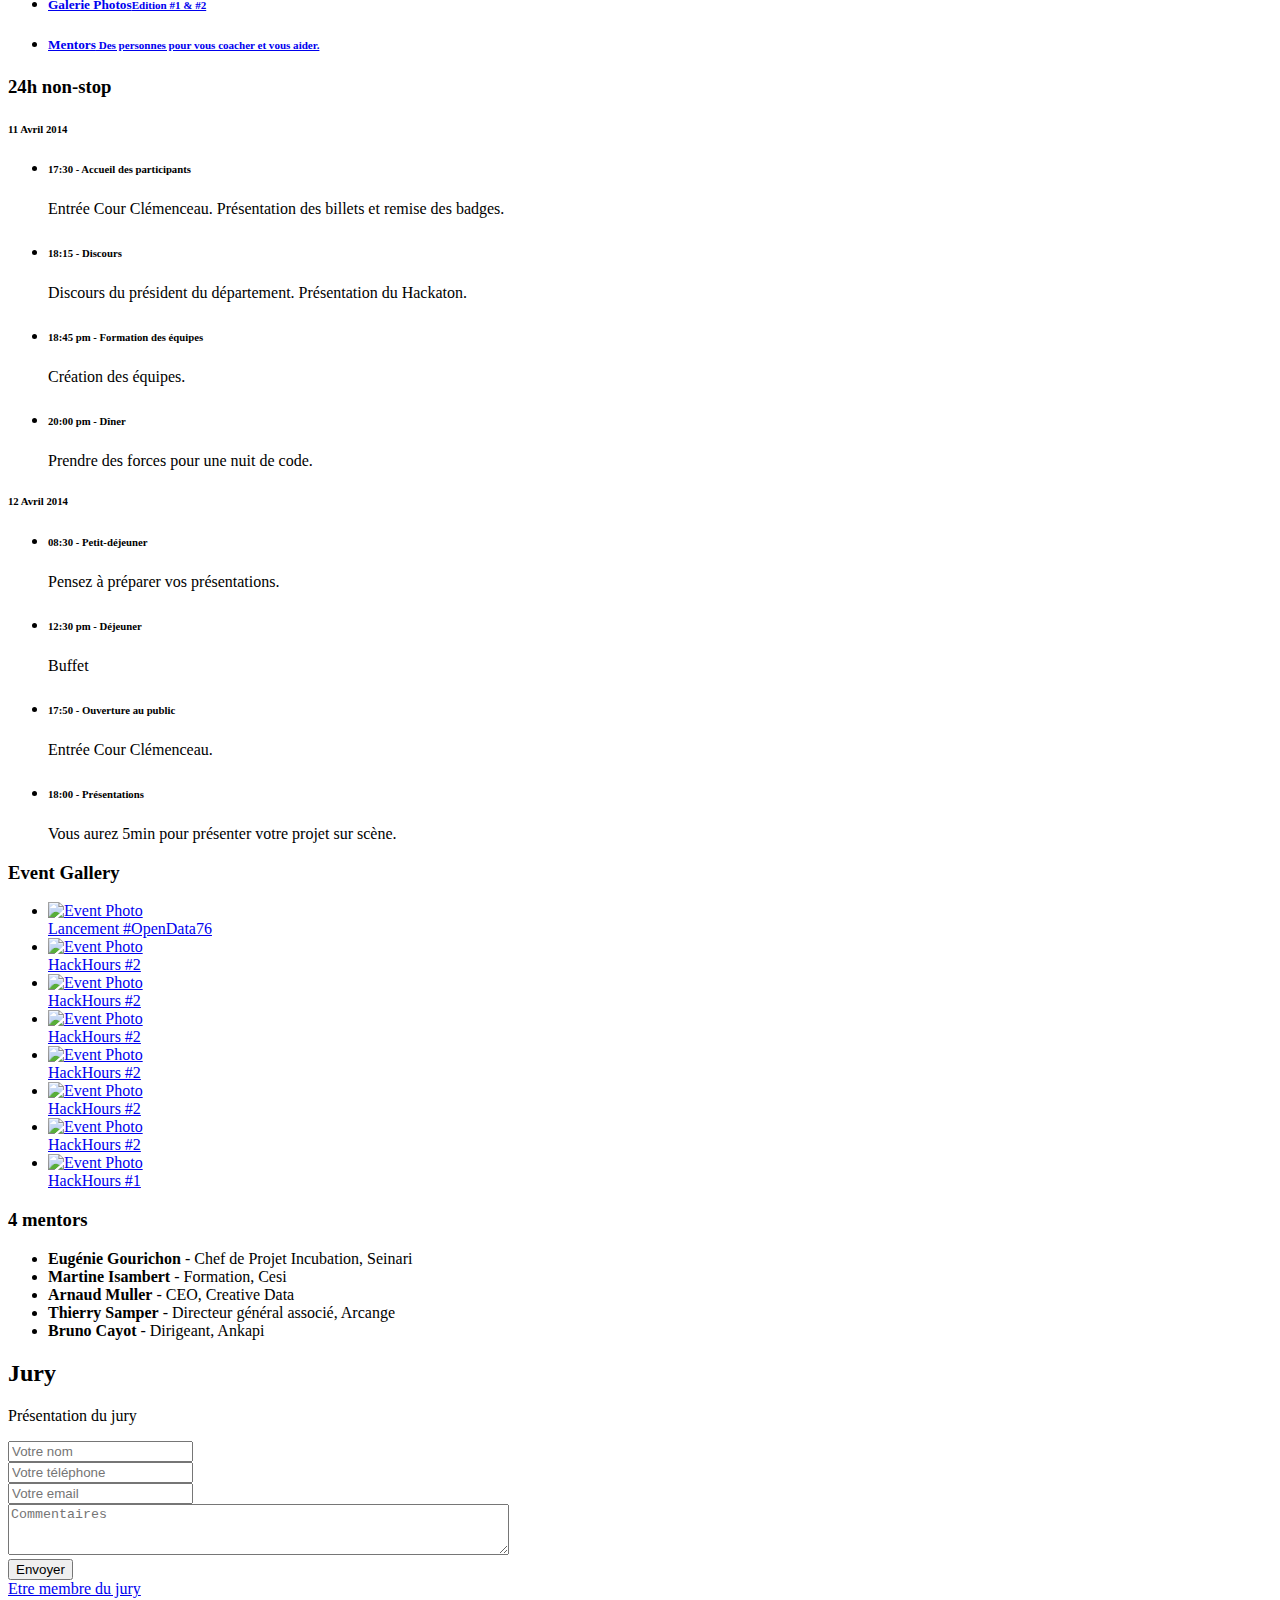
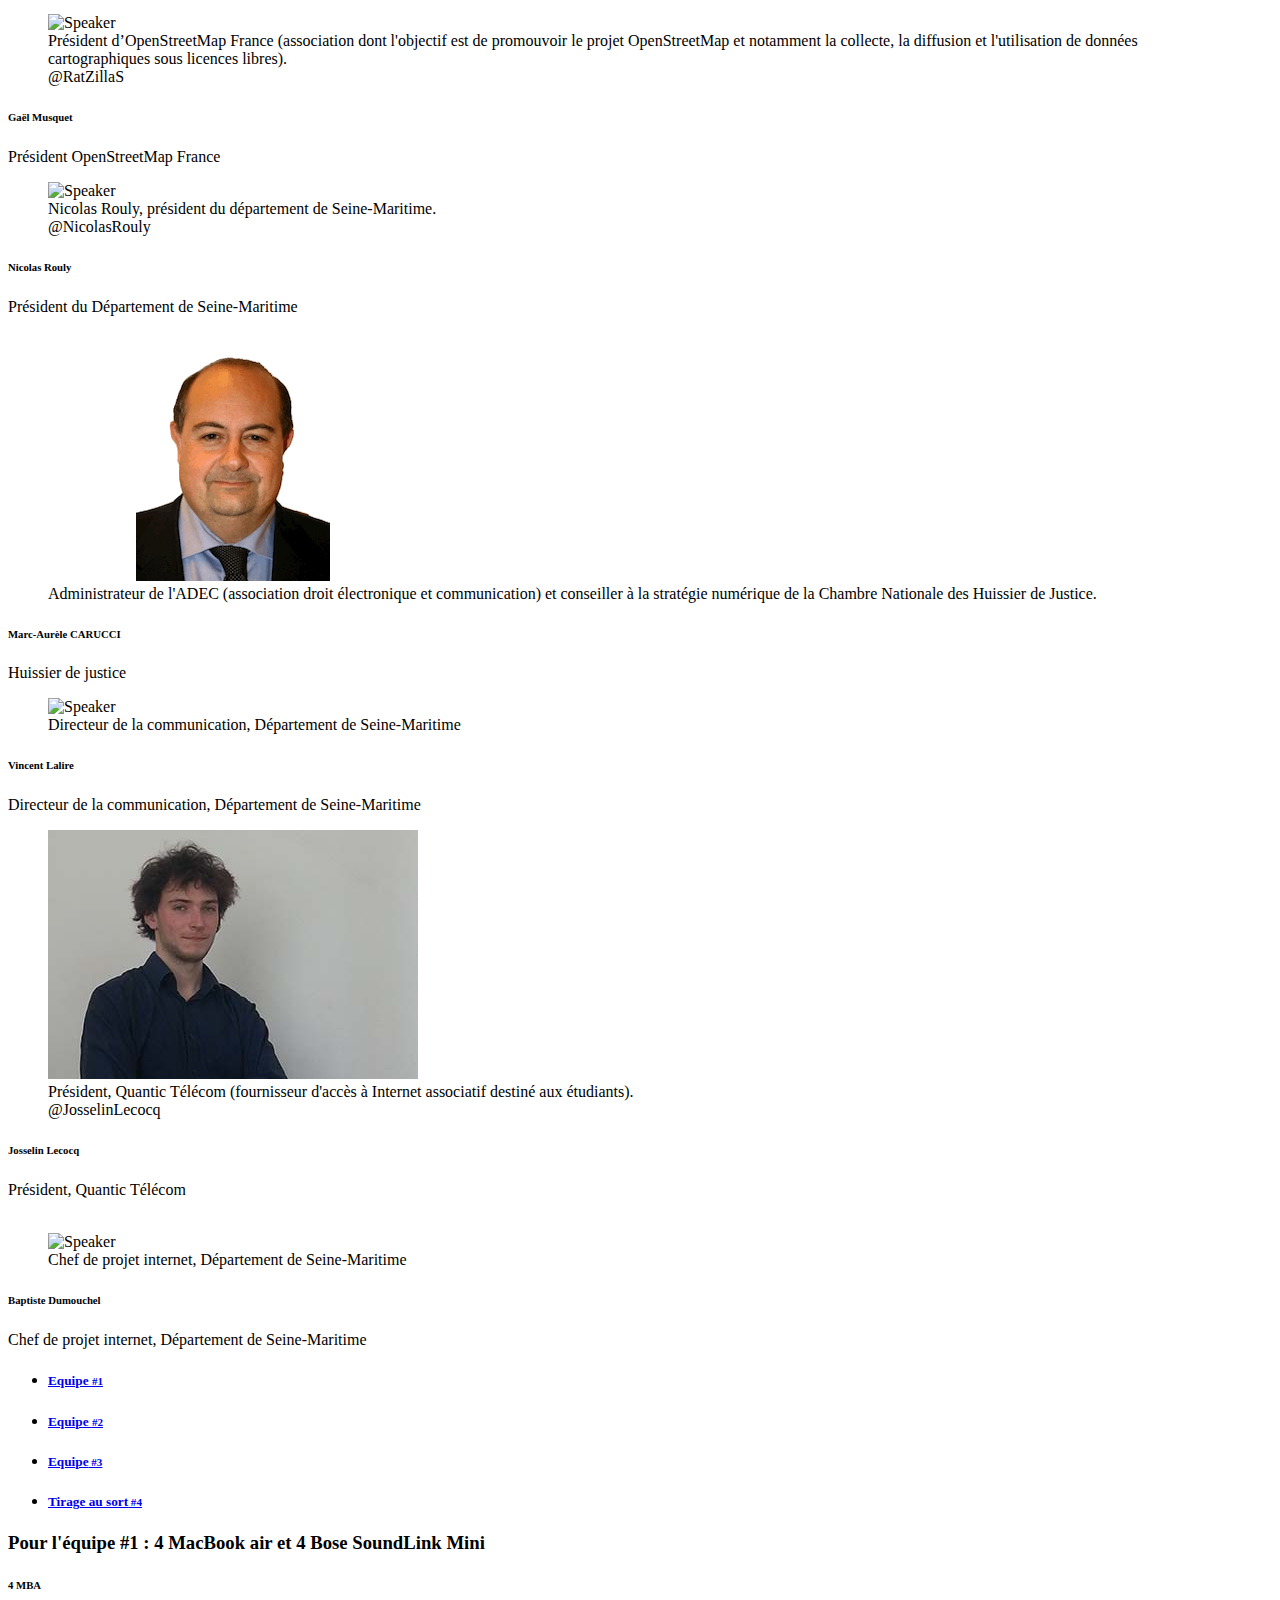
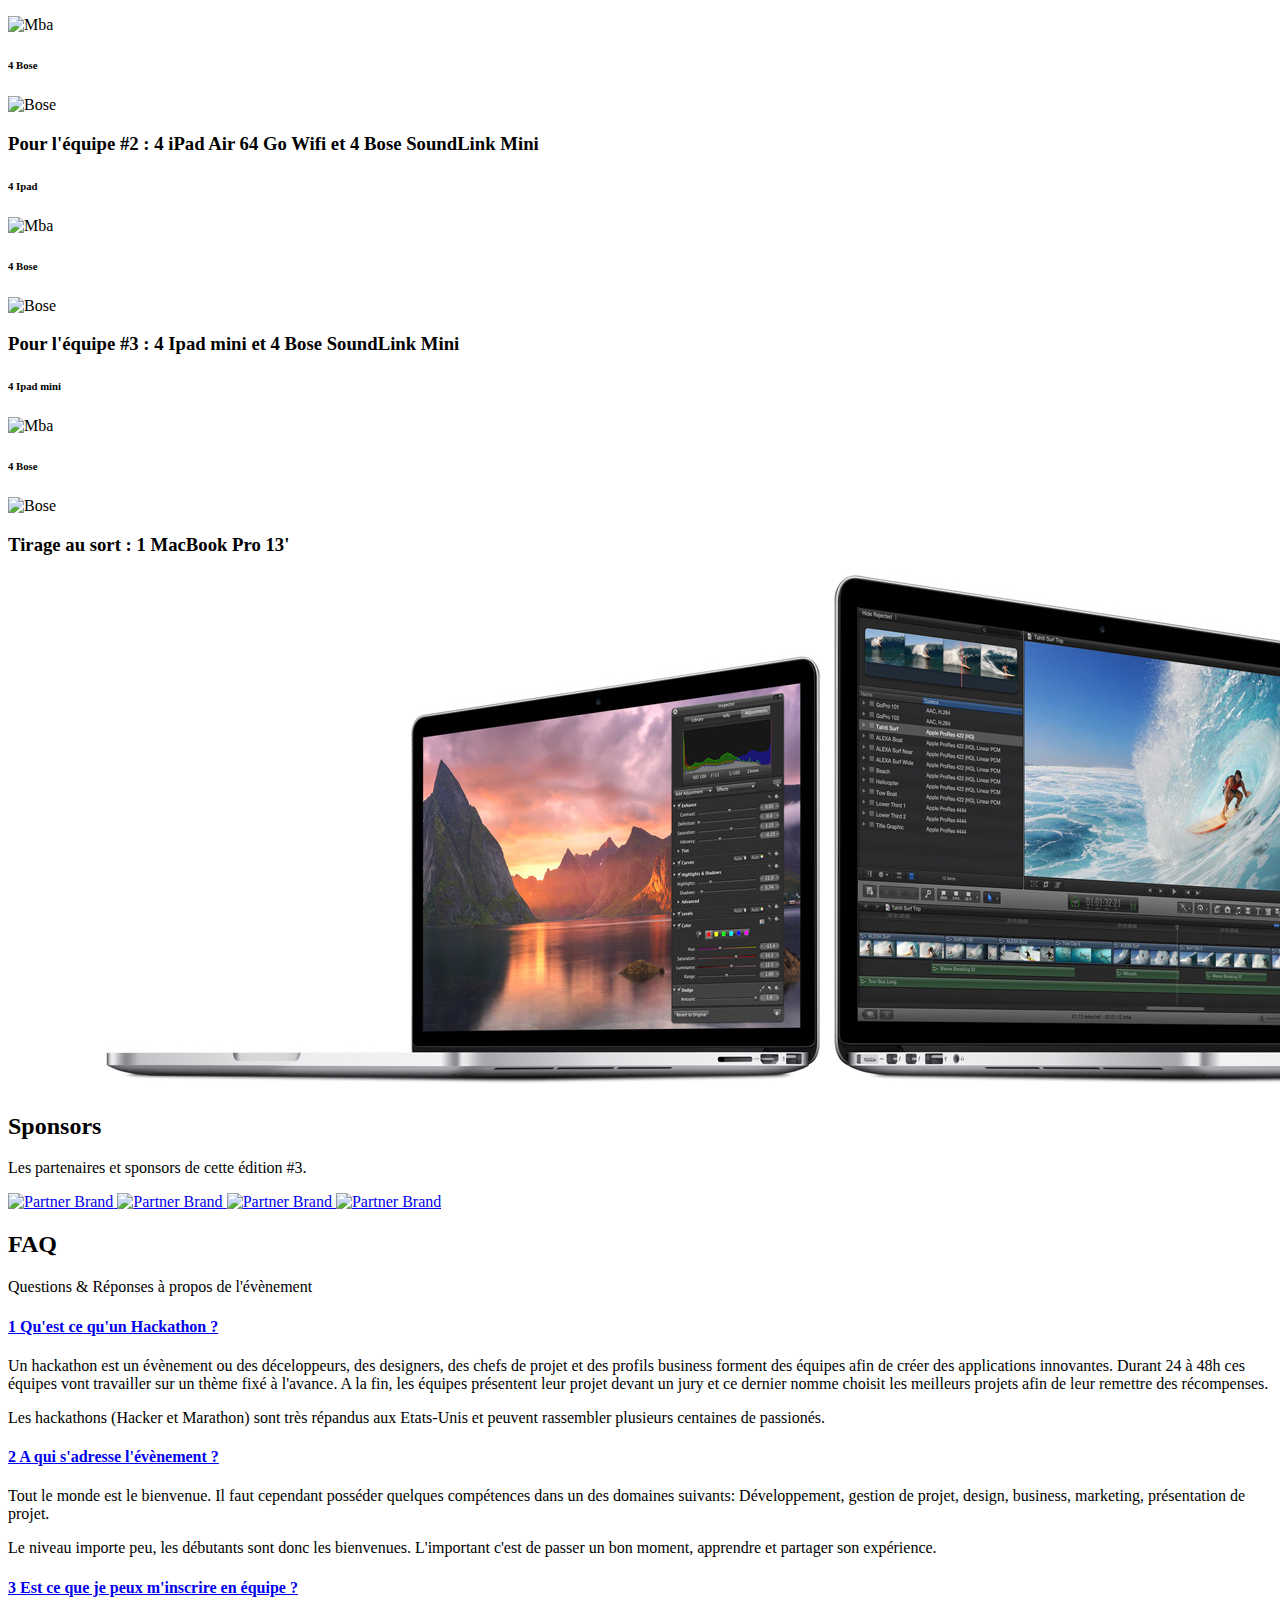
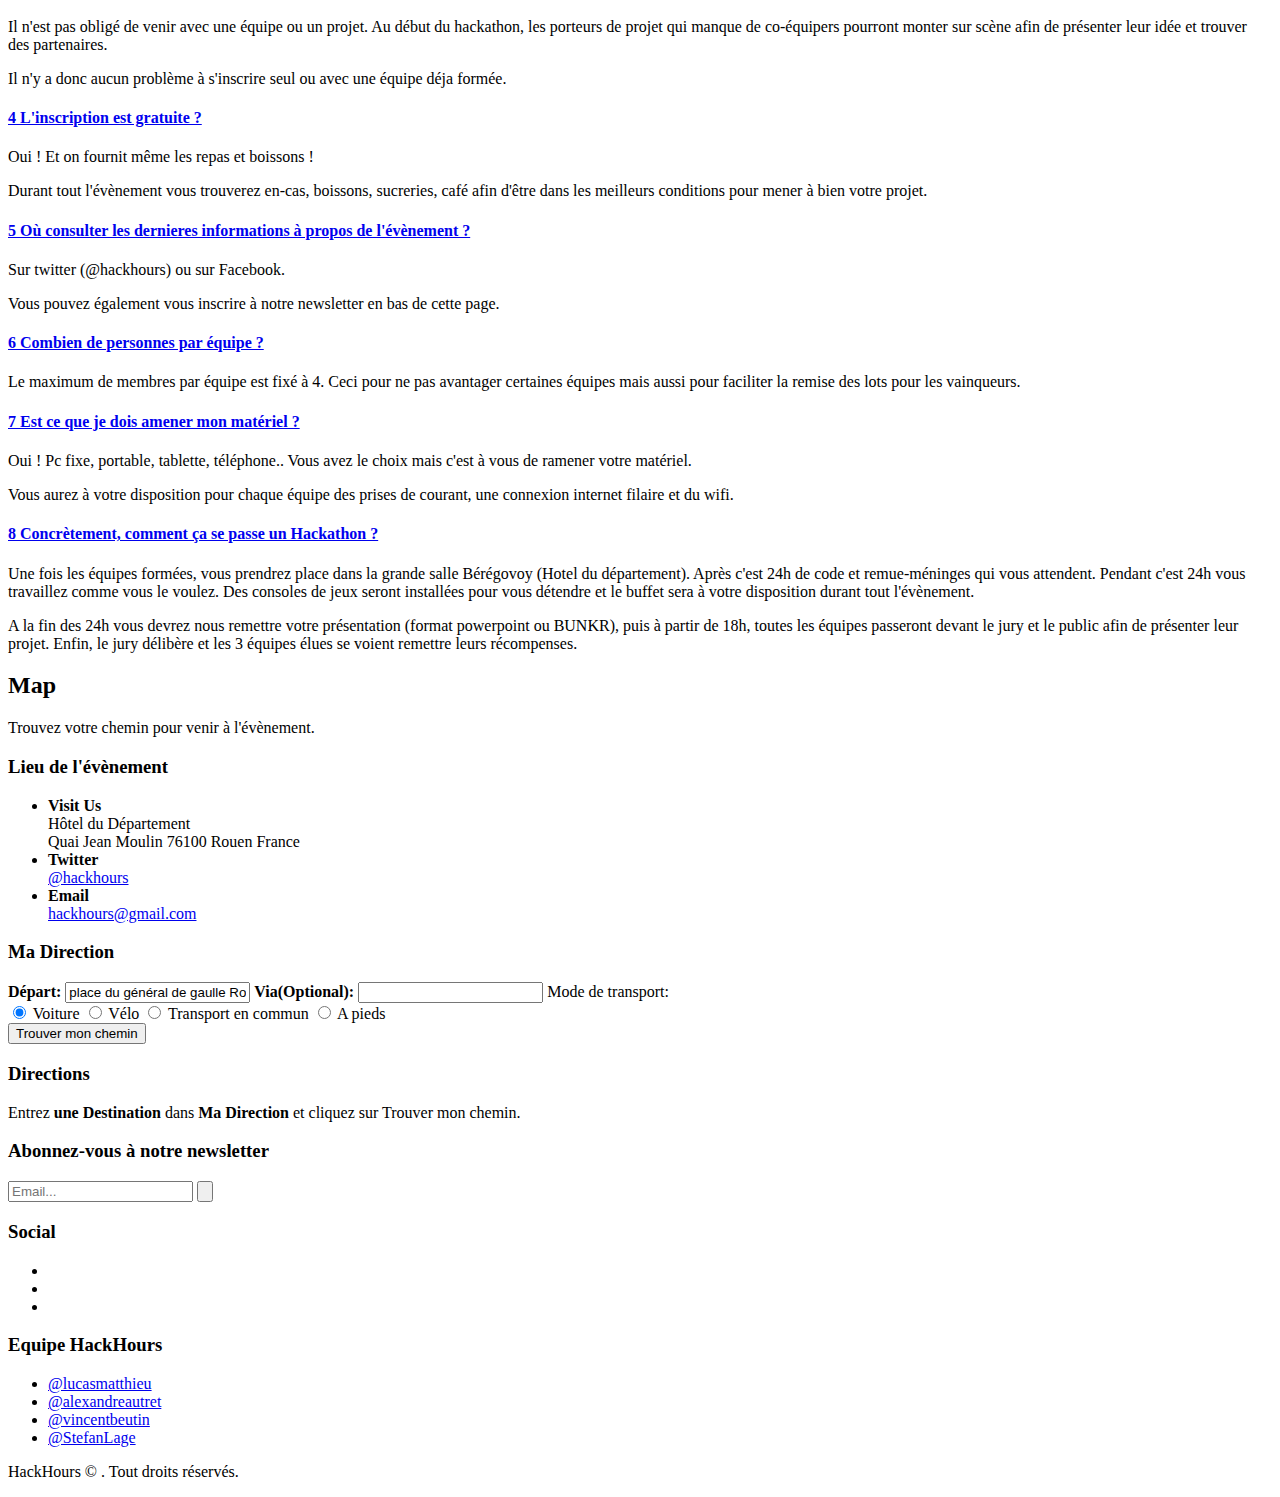
==== commit 7233074c: "add Josselin Lecocq as Jury member" ====
--- a/index.html
+++ b/index.html
@@ -389,13 +389,18 @@
             <div class="col-md-4 col-sm-6 col-xs-6">
                 <div class="section no-padding no-margin">
                     <figure>
-                        <img src="http://placehold.it/370x249/&text=Jury" alt="Speaker" class="img-responsive" />
+                        <img src="img/speakers/josselin.jpg" alt="Speaker" class="img-responsive" />
+                        <figcaption class="speaker-info">
+                            Président, Quantic Télécom (fournisseur d'accès à Internet associatif destiné aux étudiants).
+                            <br/>
+                            @JosselinLecocq
+                        </figcaption>
 
                     </figure>
                     <div class="speaker clearfix">
                         <div class="col-md-10 col-sm-9 col-xs-9">
-                            <h6>A venir</h6>
-                            <p>A venir</br></p></br>
+                            <h6>Josselin Lecocq</h6>
+                            <p>Président, Quantic Télécom <br/>&nbsp</p>
                         </div>
                         <div class="col-md-2 col-sm-3 col-xs-3 readIcon"> <i class="fa fa-chevron-circle-down"></i> </div>
                     </div>
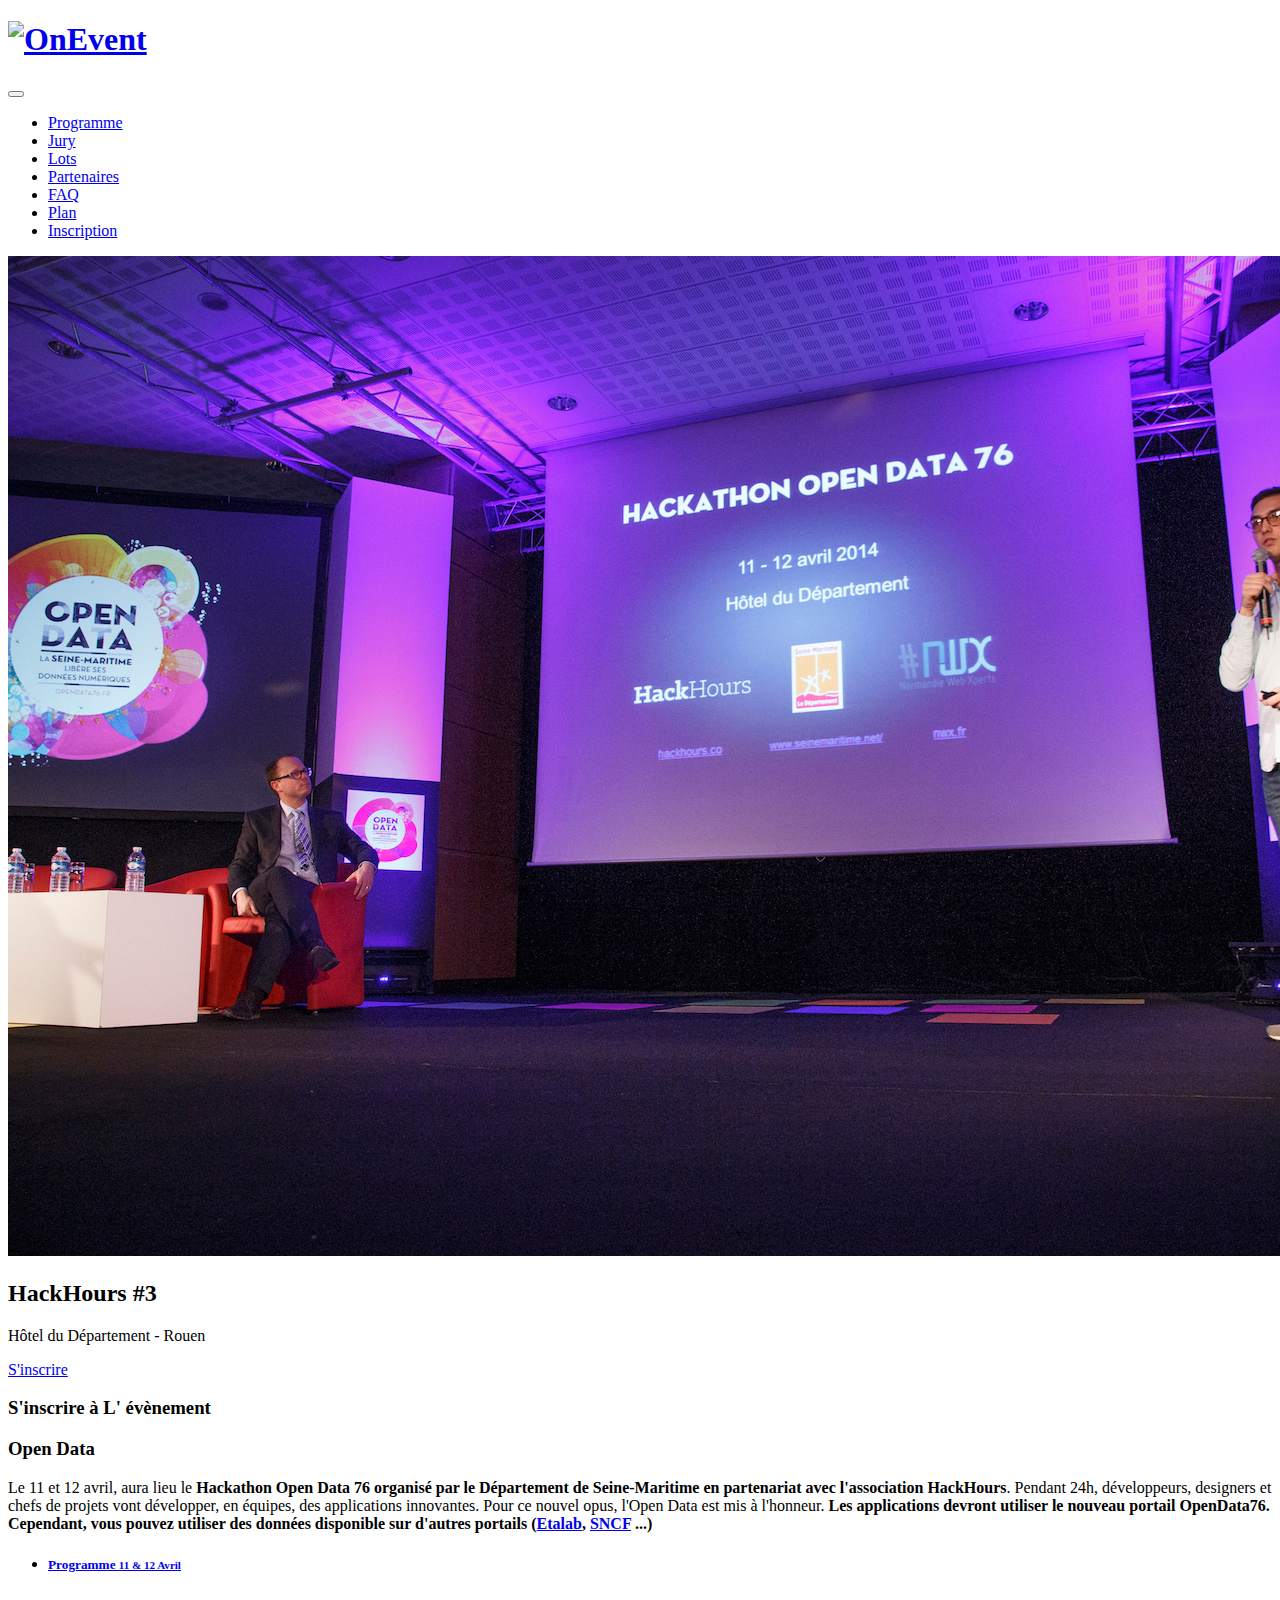
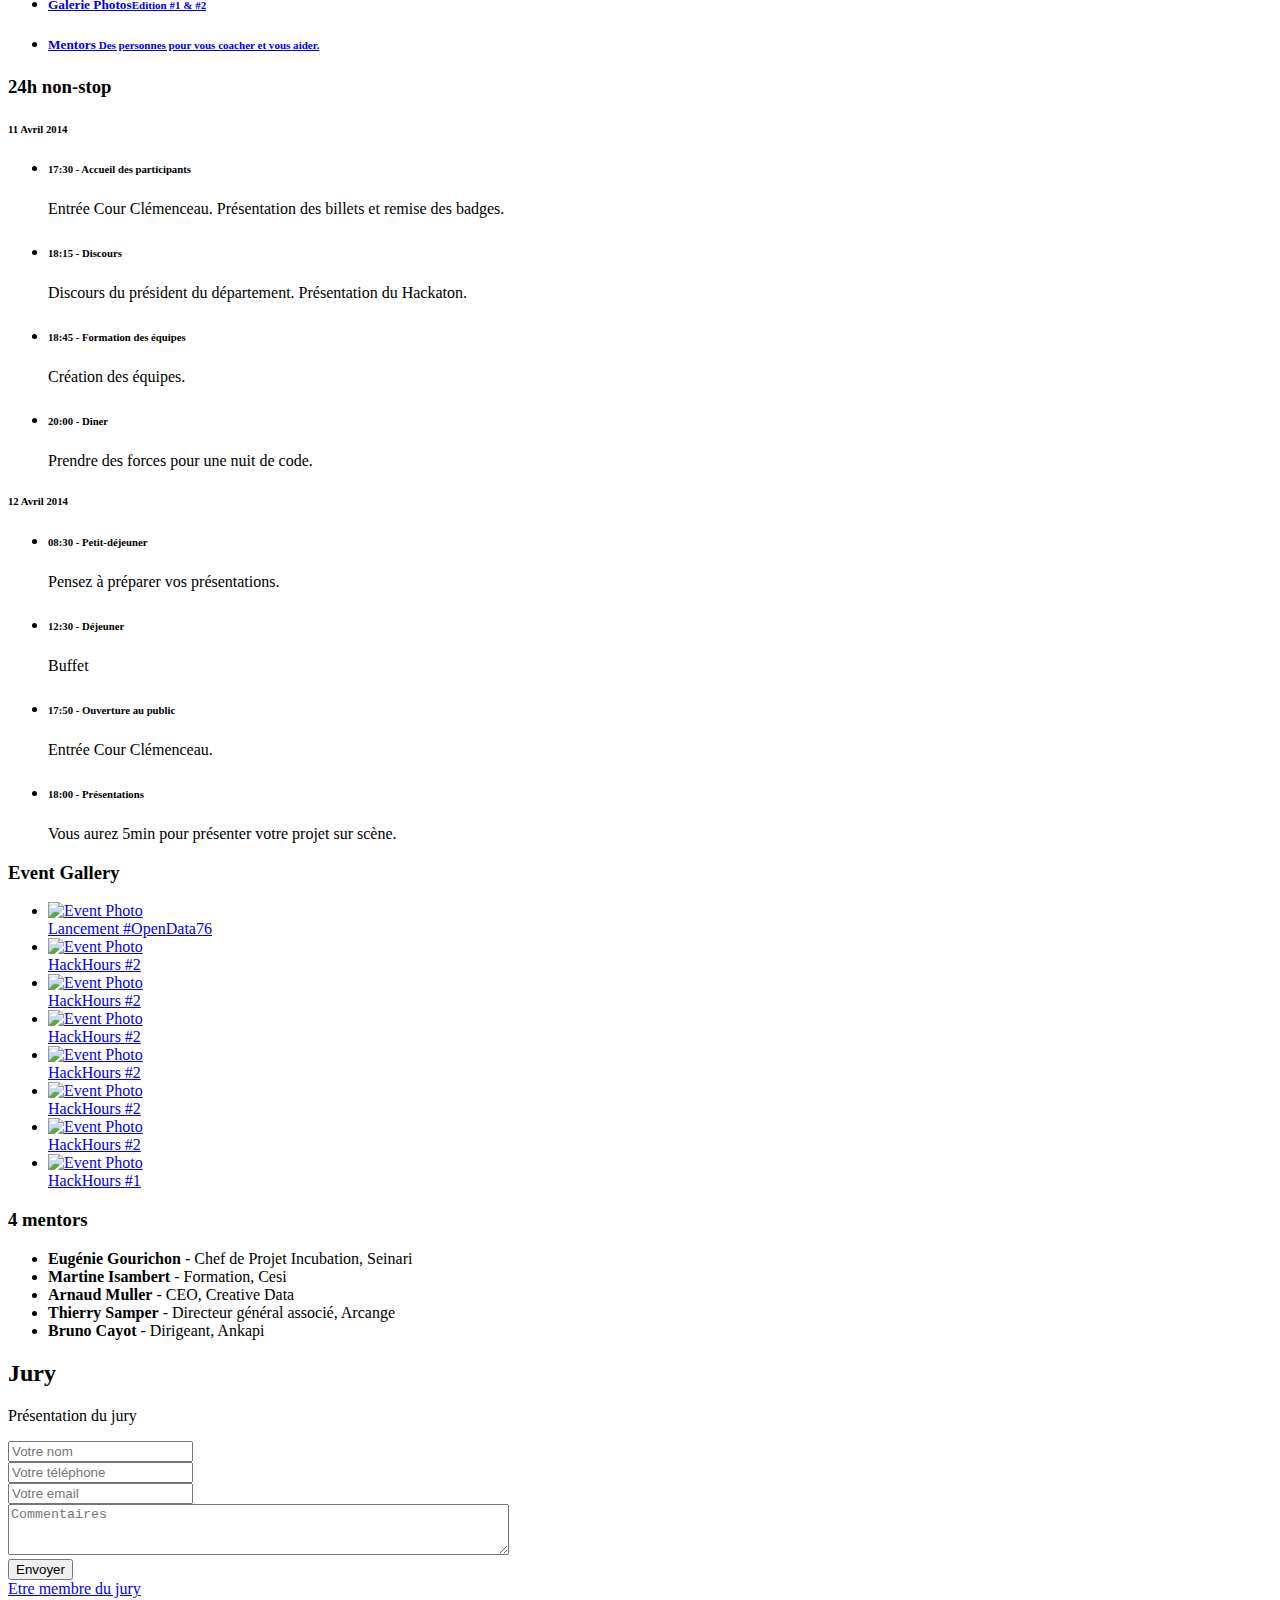
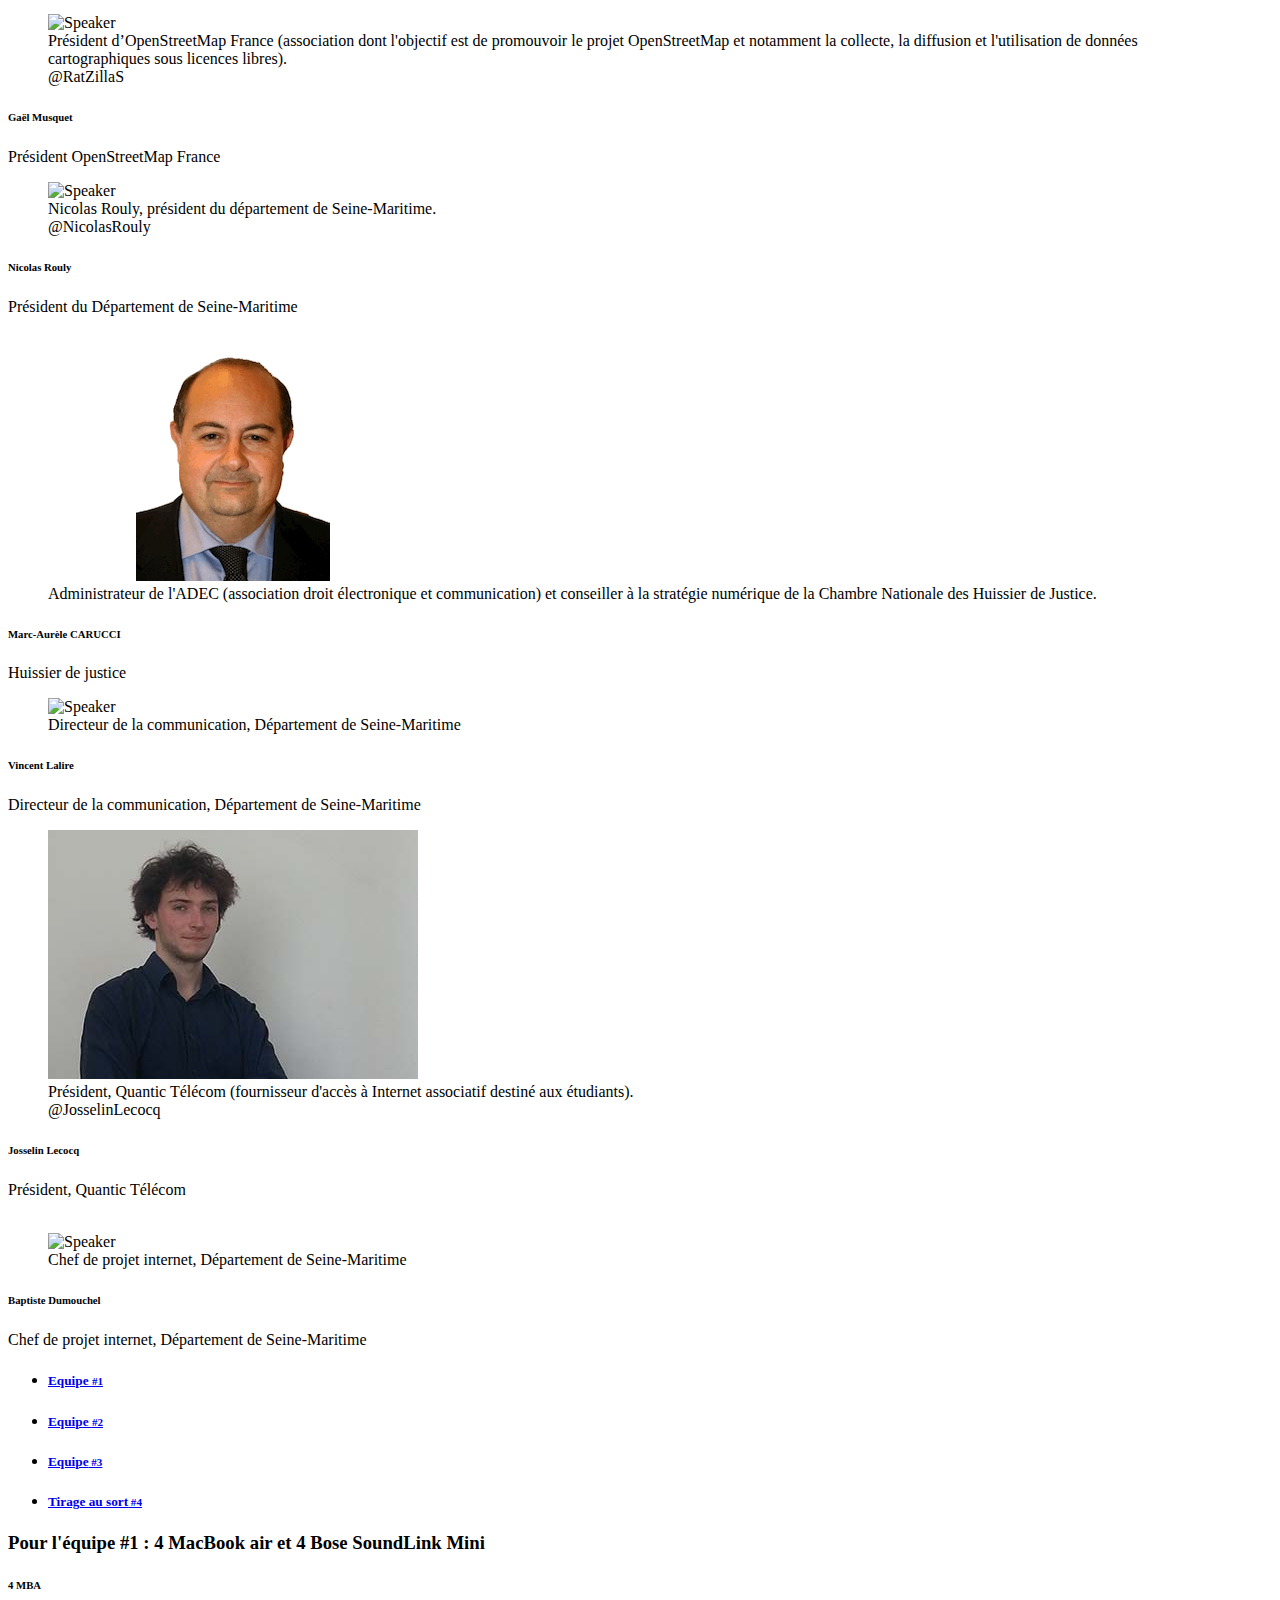
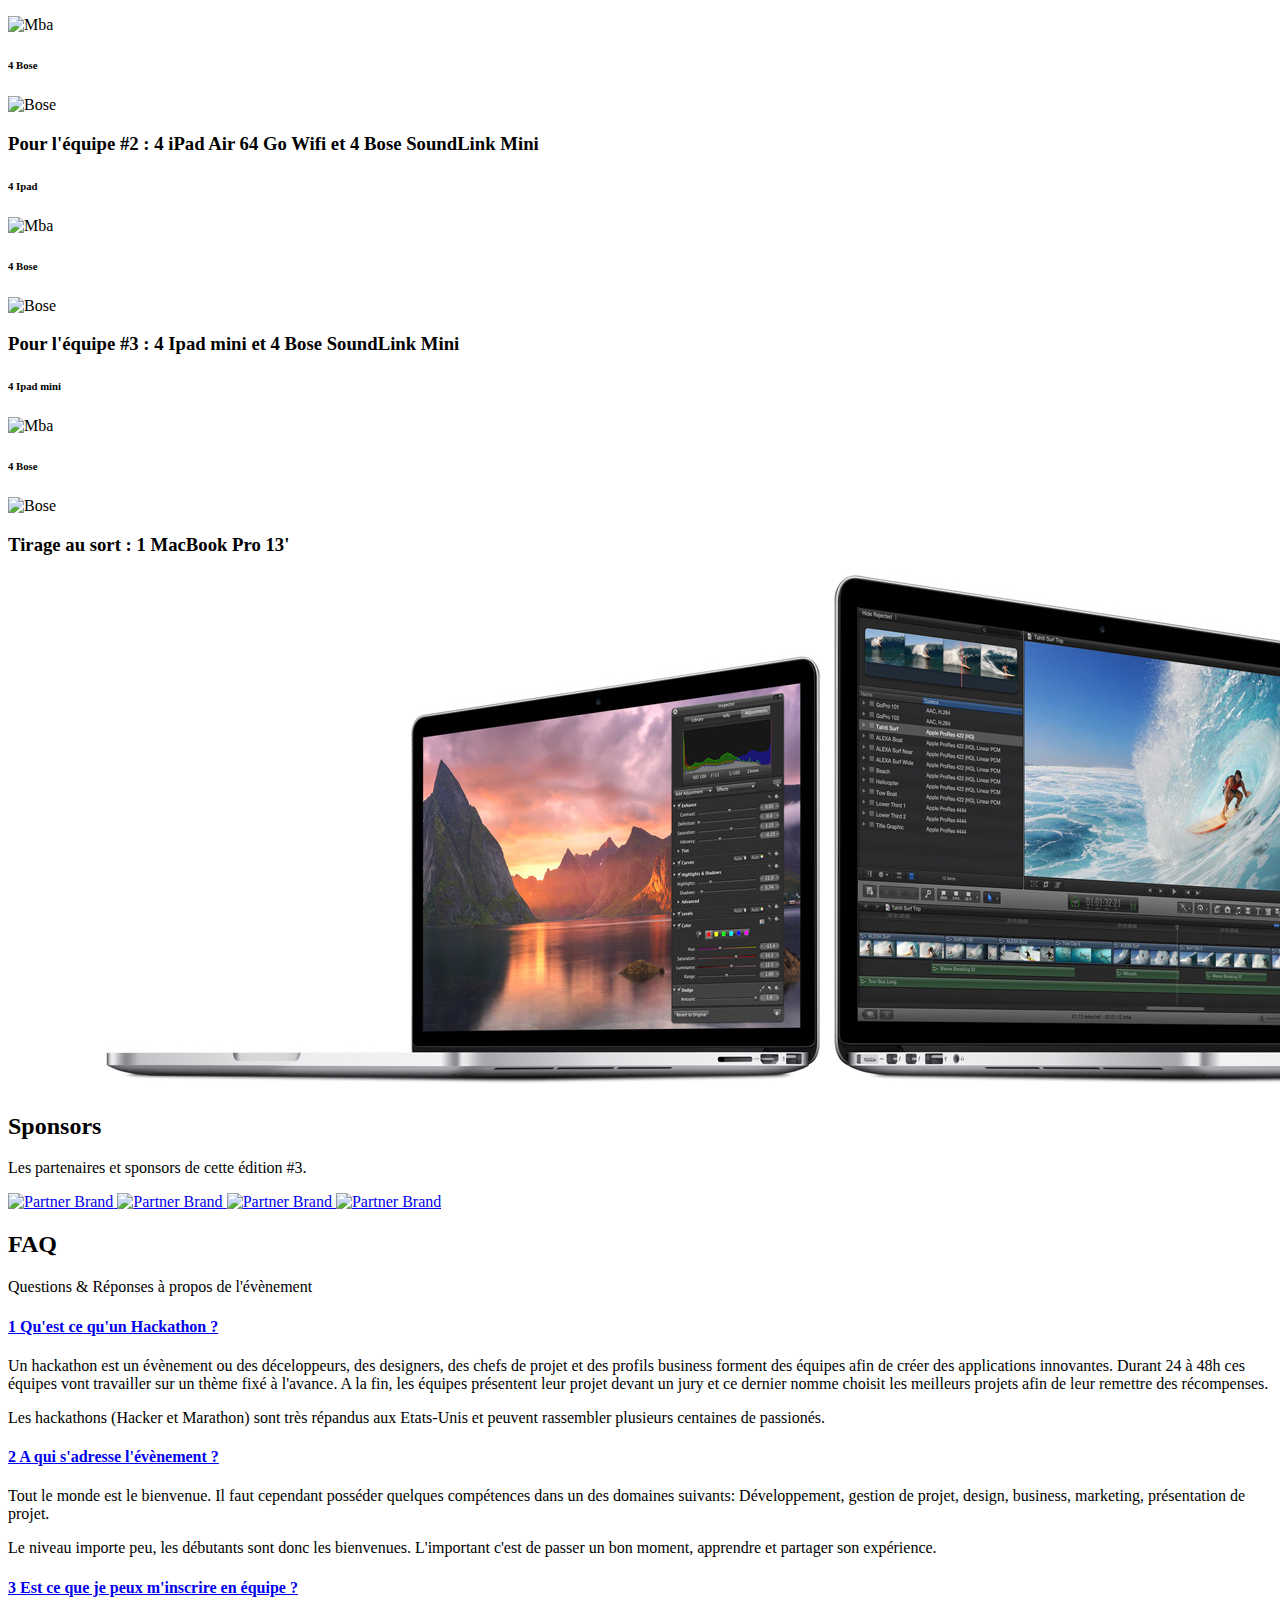
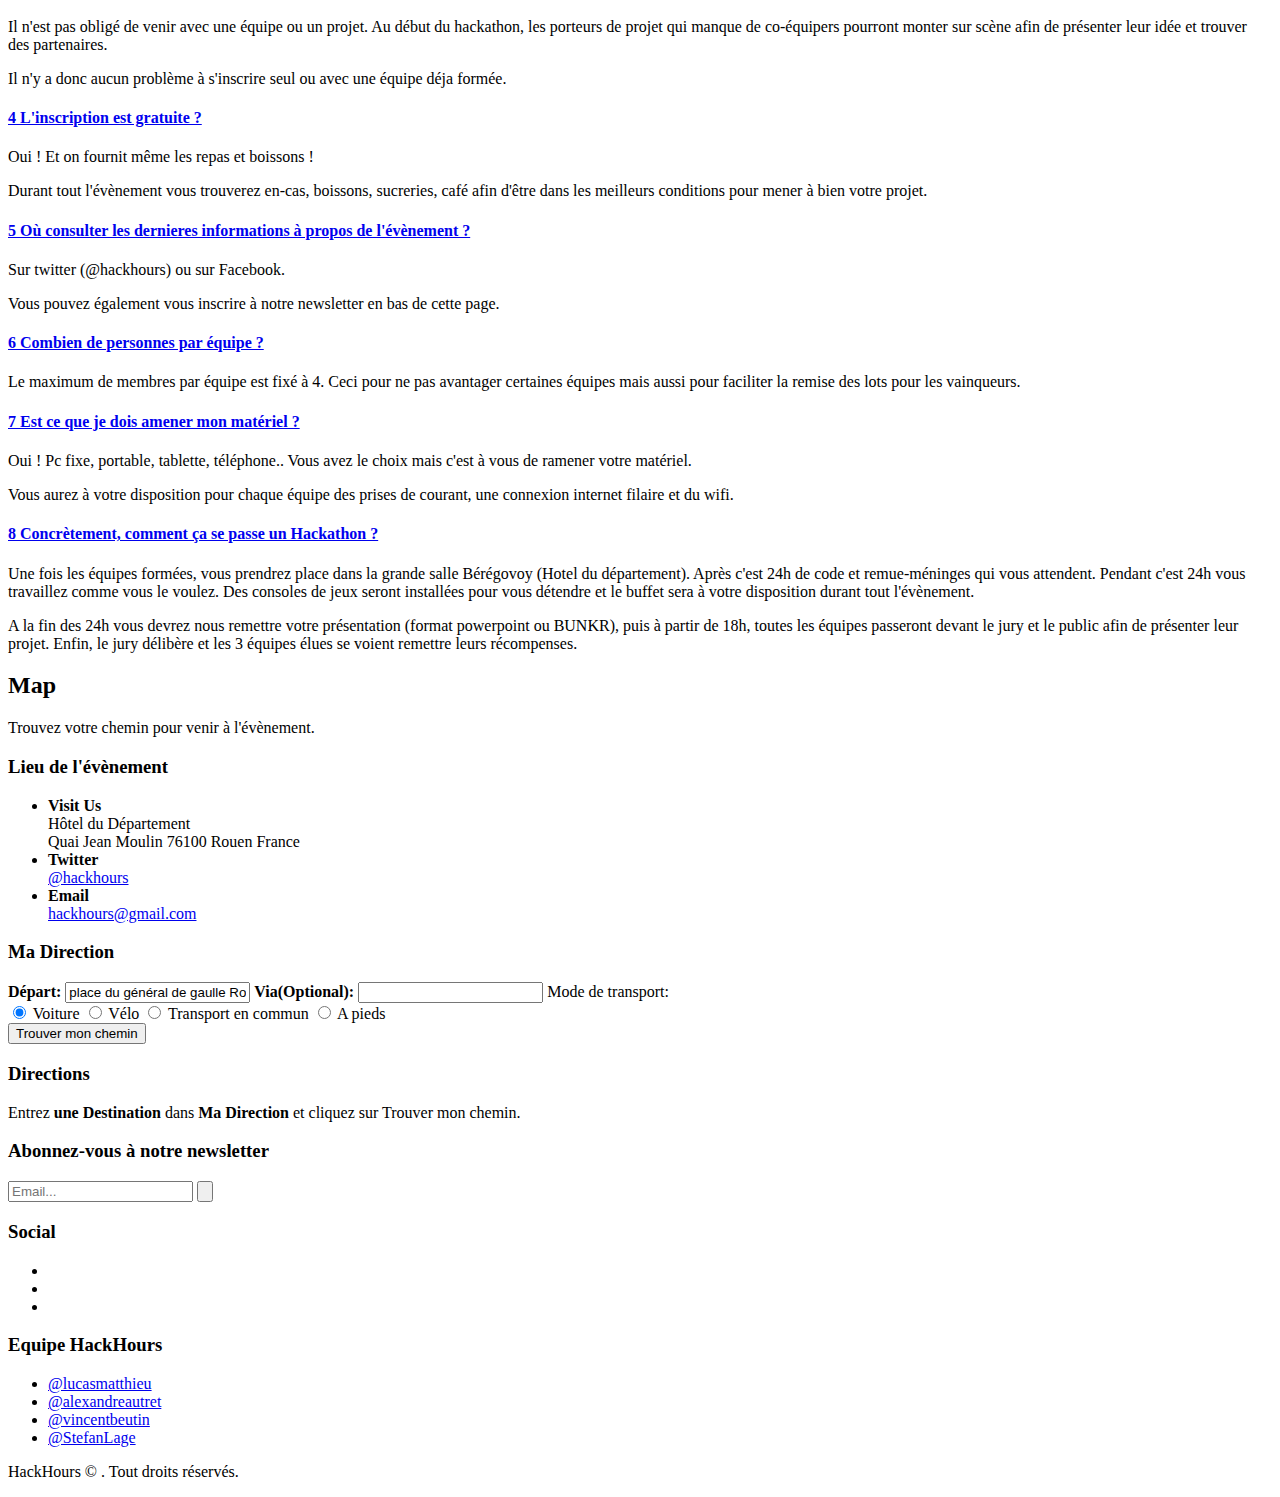
==== commit 059c4ba4: "Update times on planning to 24-hour clock format" ====
--- a/index.html
+++ b/index.html
@@ -171,11 +171,11 @@
                                     <p>Discours du président du département. Présentation du Hackaton.</p>
                                 </li>
                                 <li>
-                                    <h6><strong>18:45 pm</strong> - Formation des équipes </h6>
+                                    <h6><strong>18:45 </strong> - Formation des équipes </h6>
                                     <p>Création des équipes.</p>
                                 </li>
                                 <li>
-                                    <h6><strong>20:00 pm</strong> - Dîner </h6>
+                                    <h6><strong>20:00 </strong> - Dîner </h6>
                                     <p>Prendre des forces pour une nuit de code.</p>
                                 </li>
                             </ul>
@@ -189,7 +189,7 @@
                                     <p>Pensez à préparer vos présentations.</p>
                                 </li>
                                 <li>
-                                    <h6><strong>12:30 pm</strong> - Déjeuner </h6>
+                                    <h6><strong>12:30 </strong> - Déjeuner </h6>
                                     <p>Buffet</p>
                                 </li>
                                 <li>
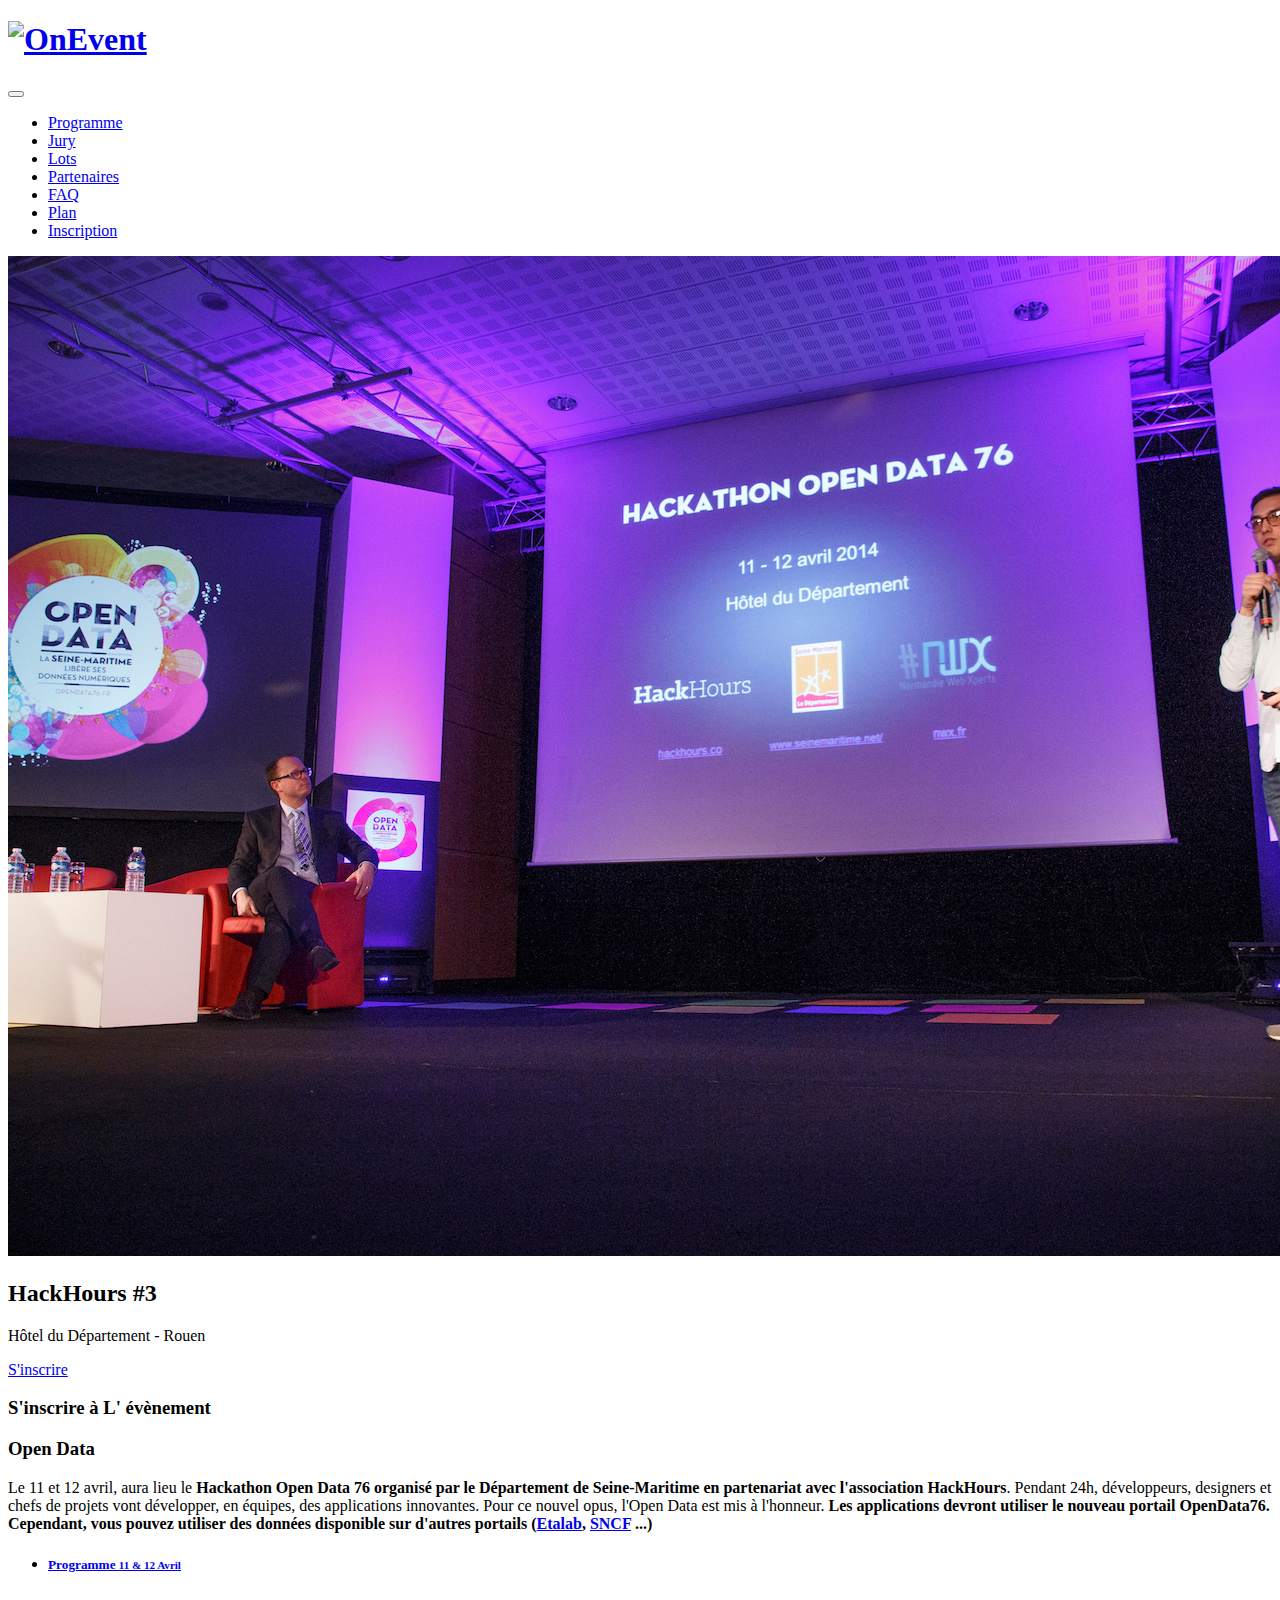
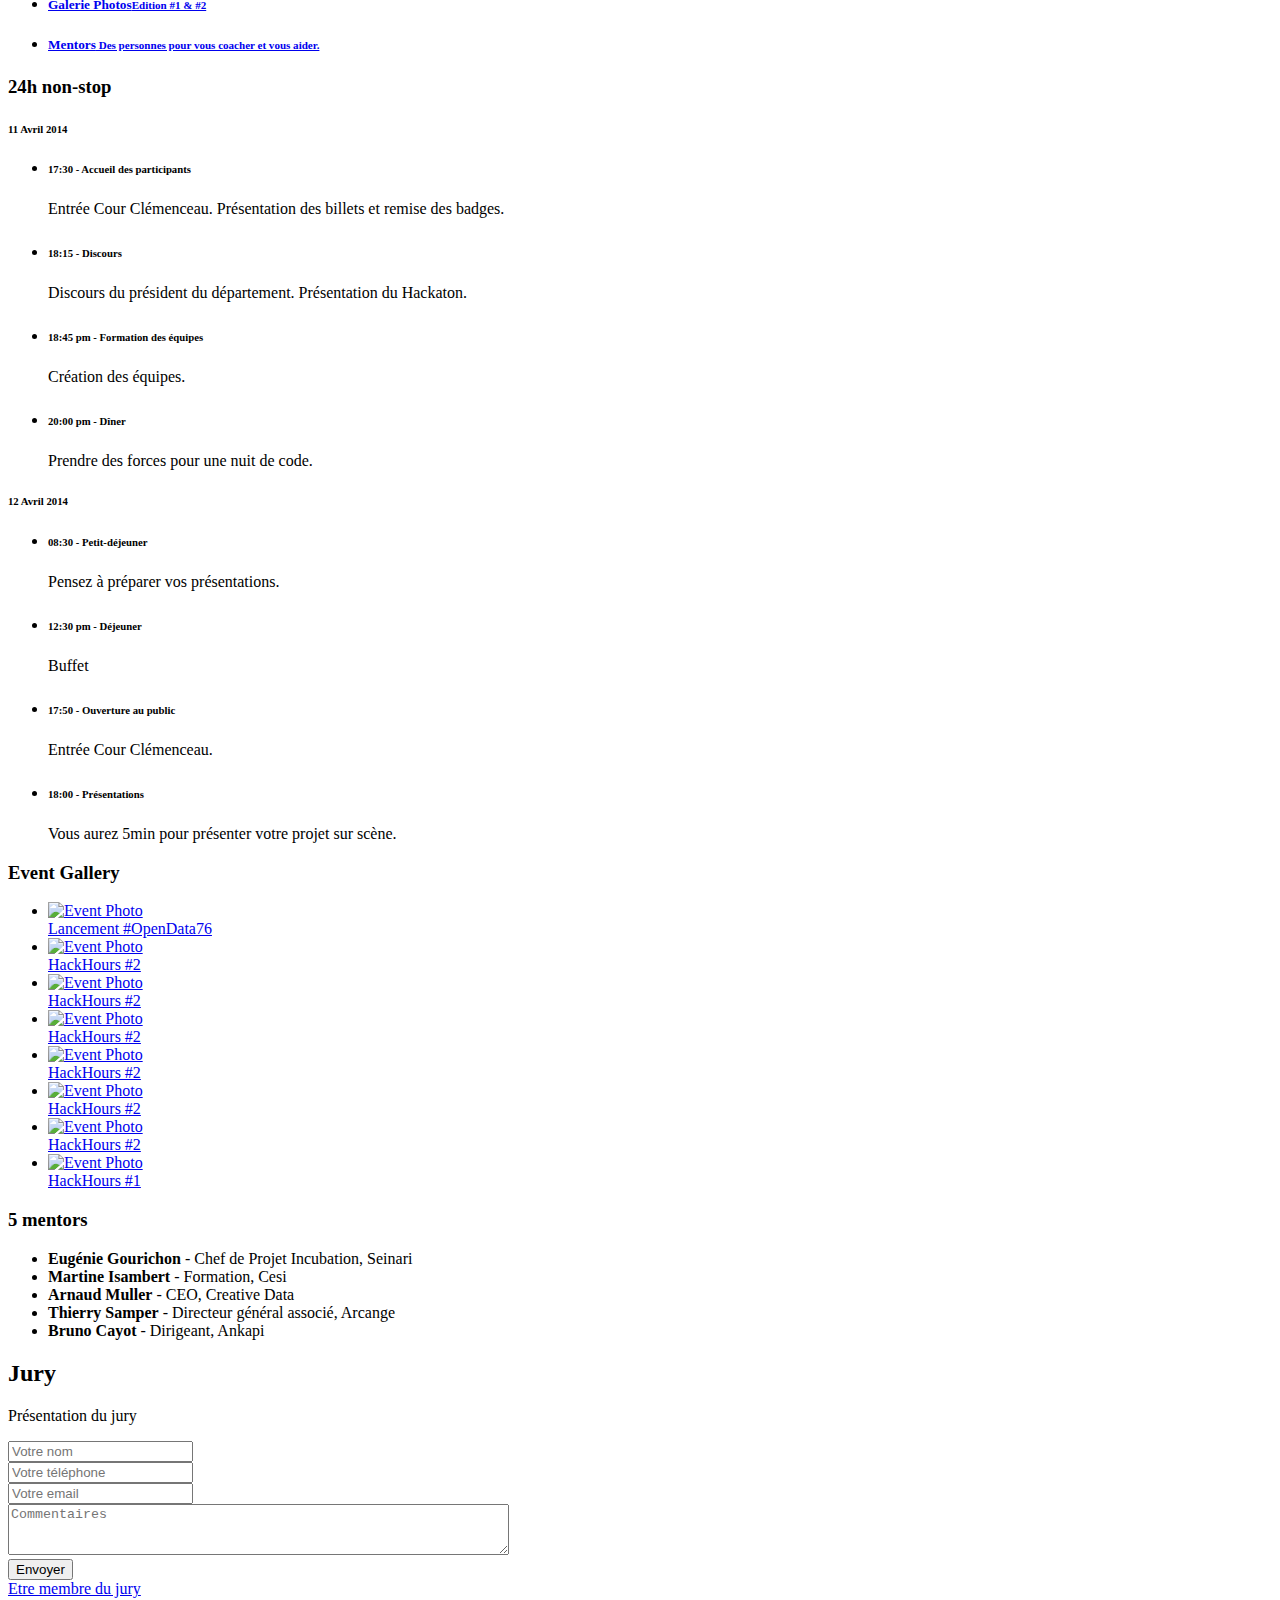
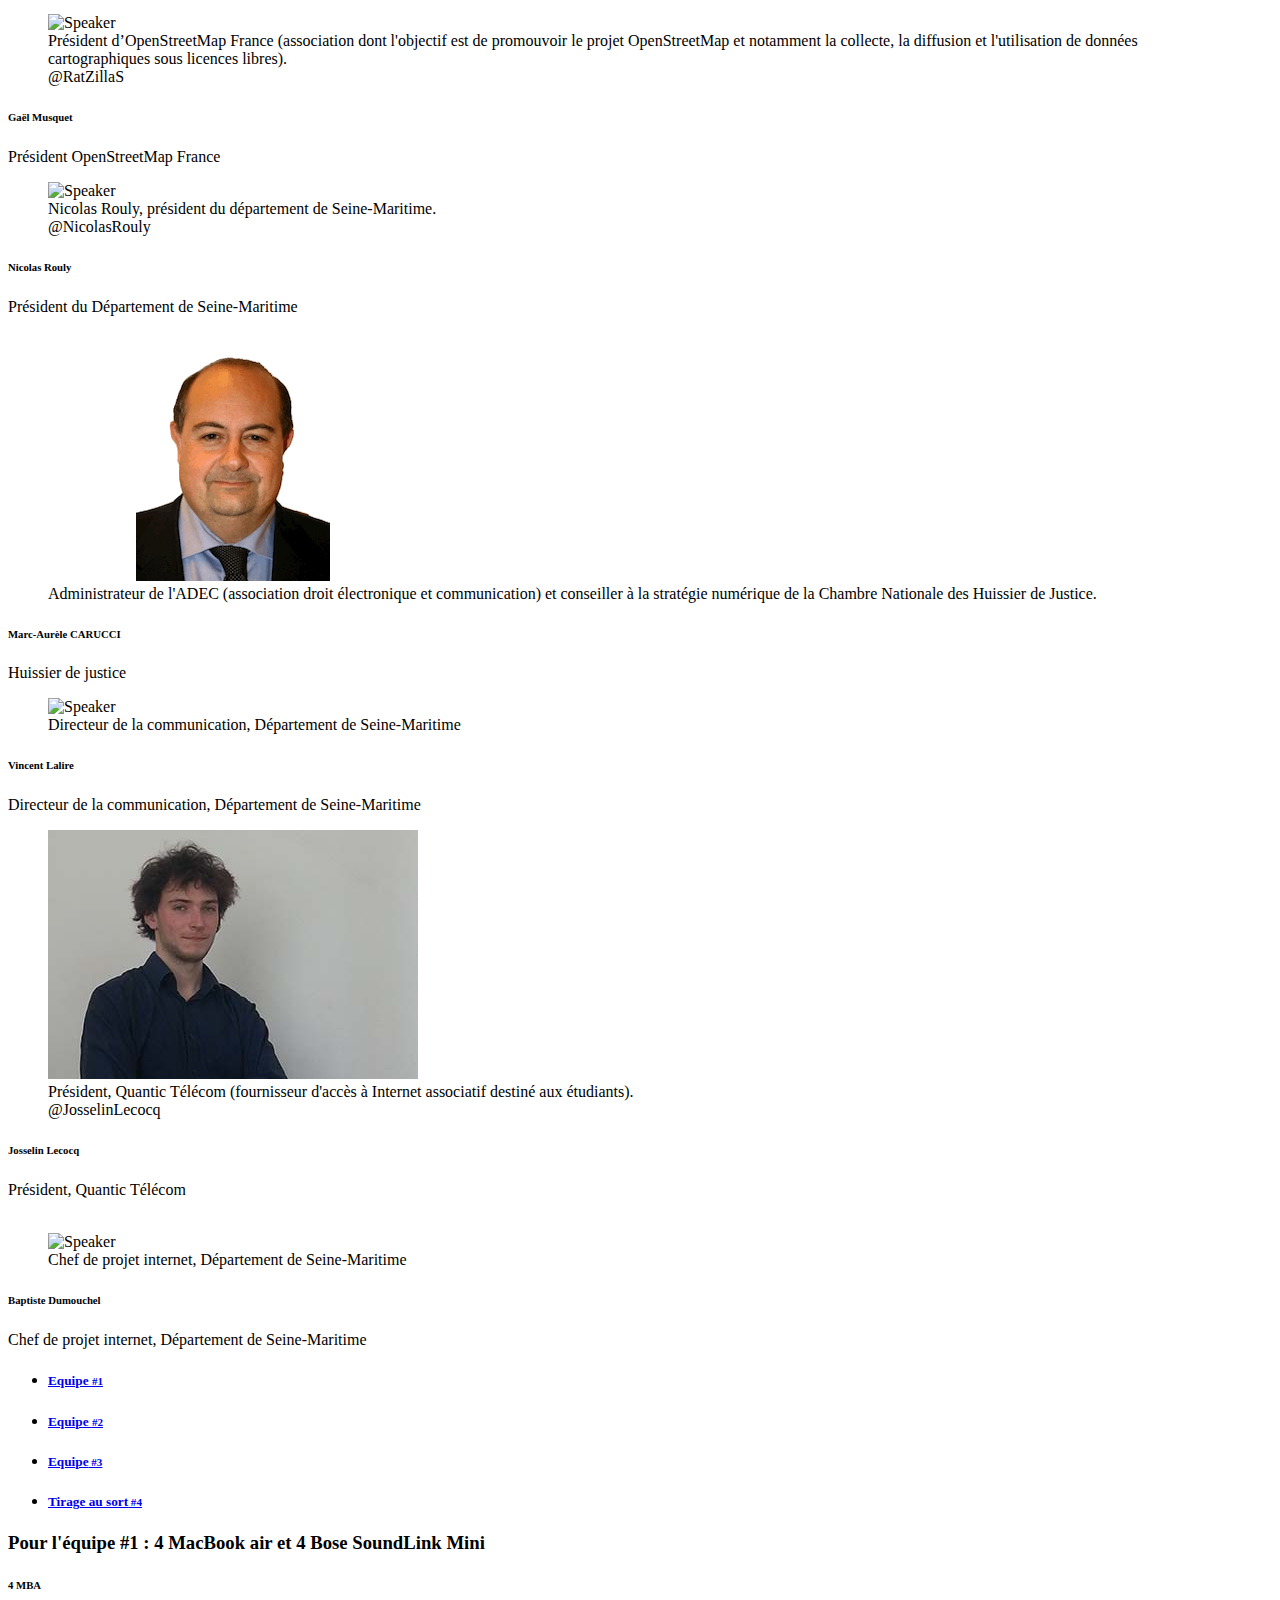
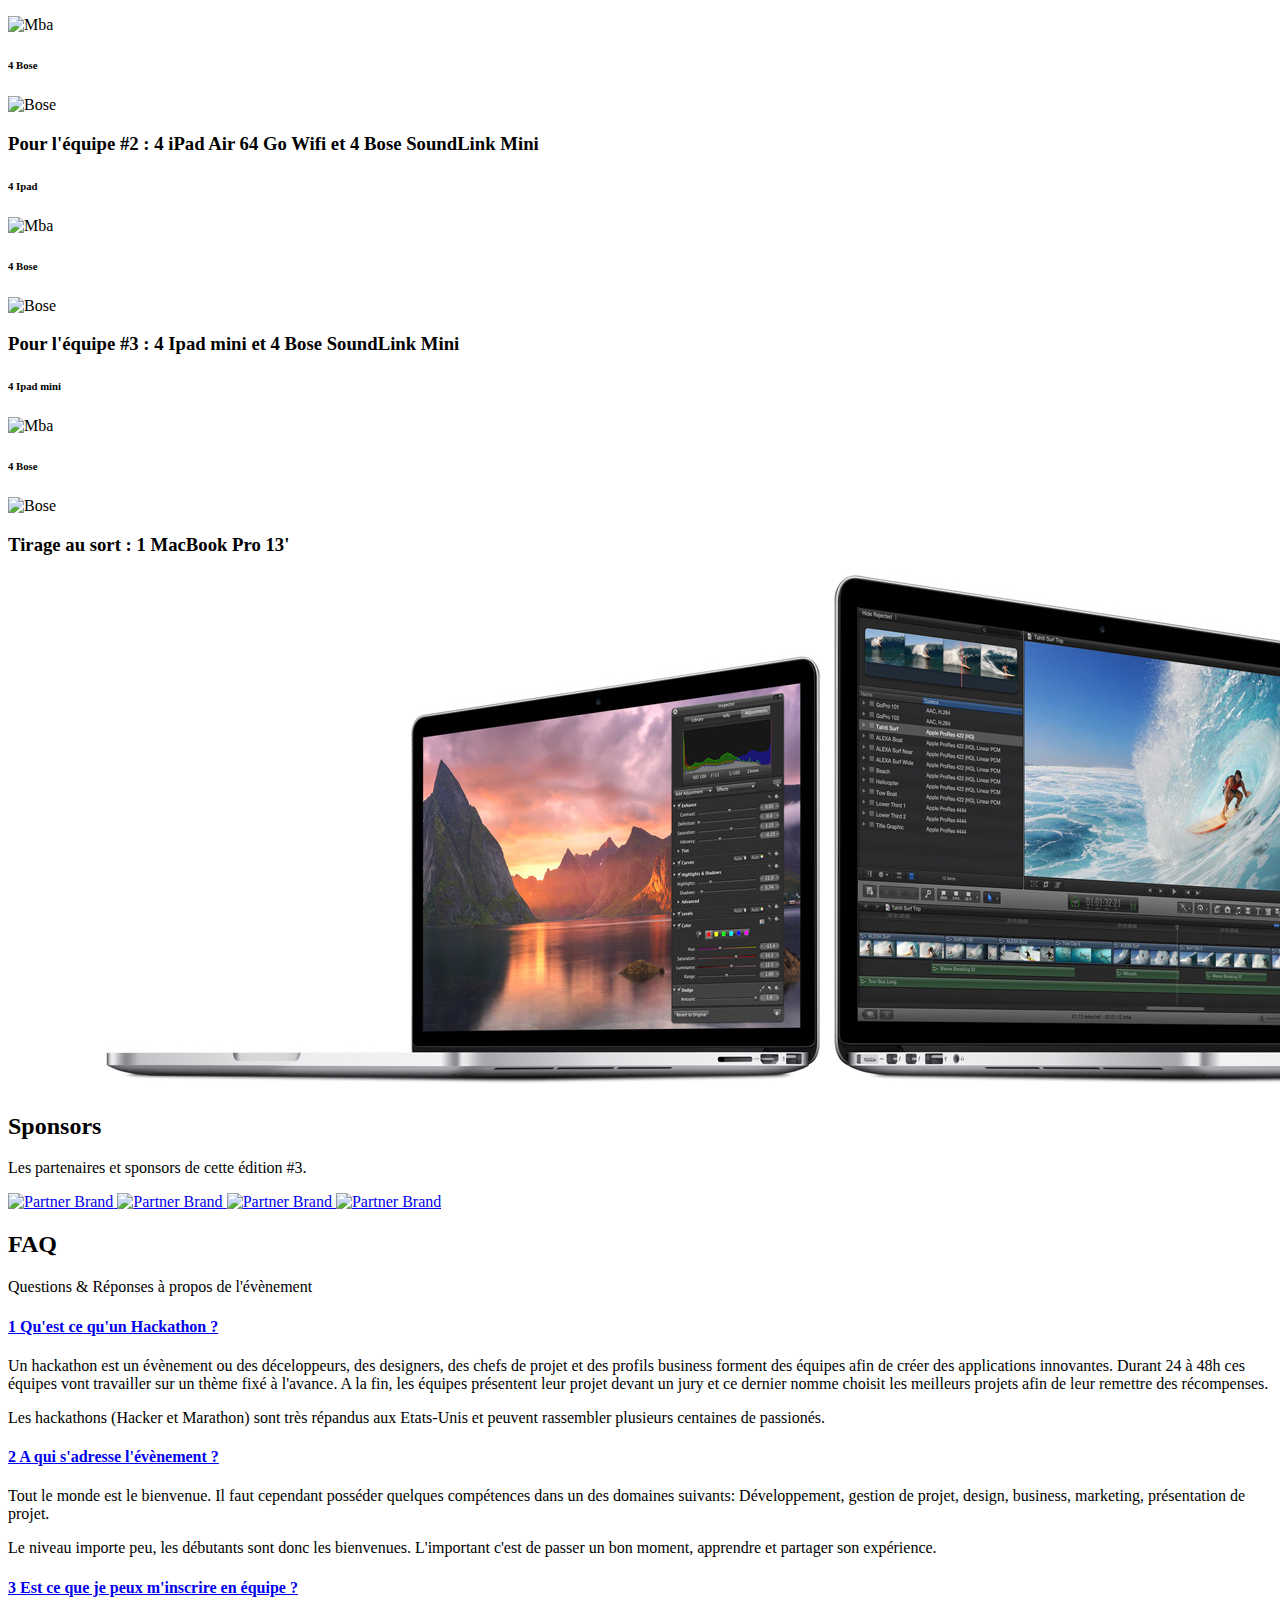
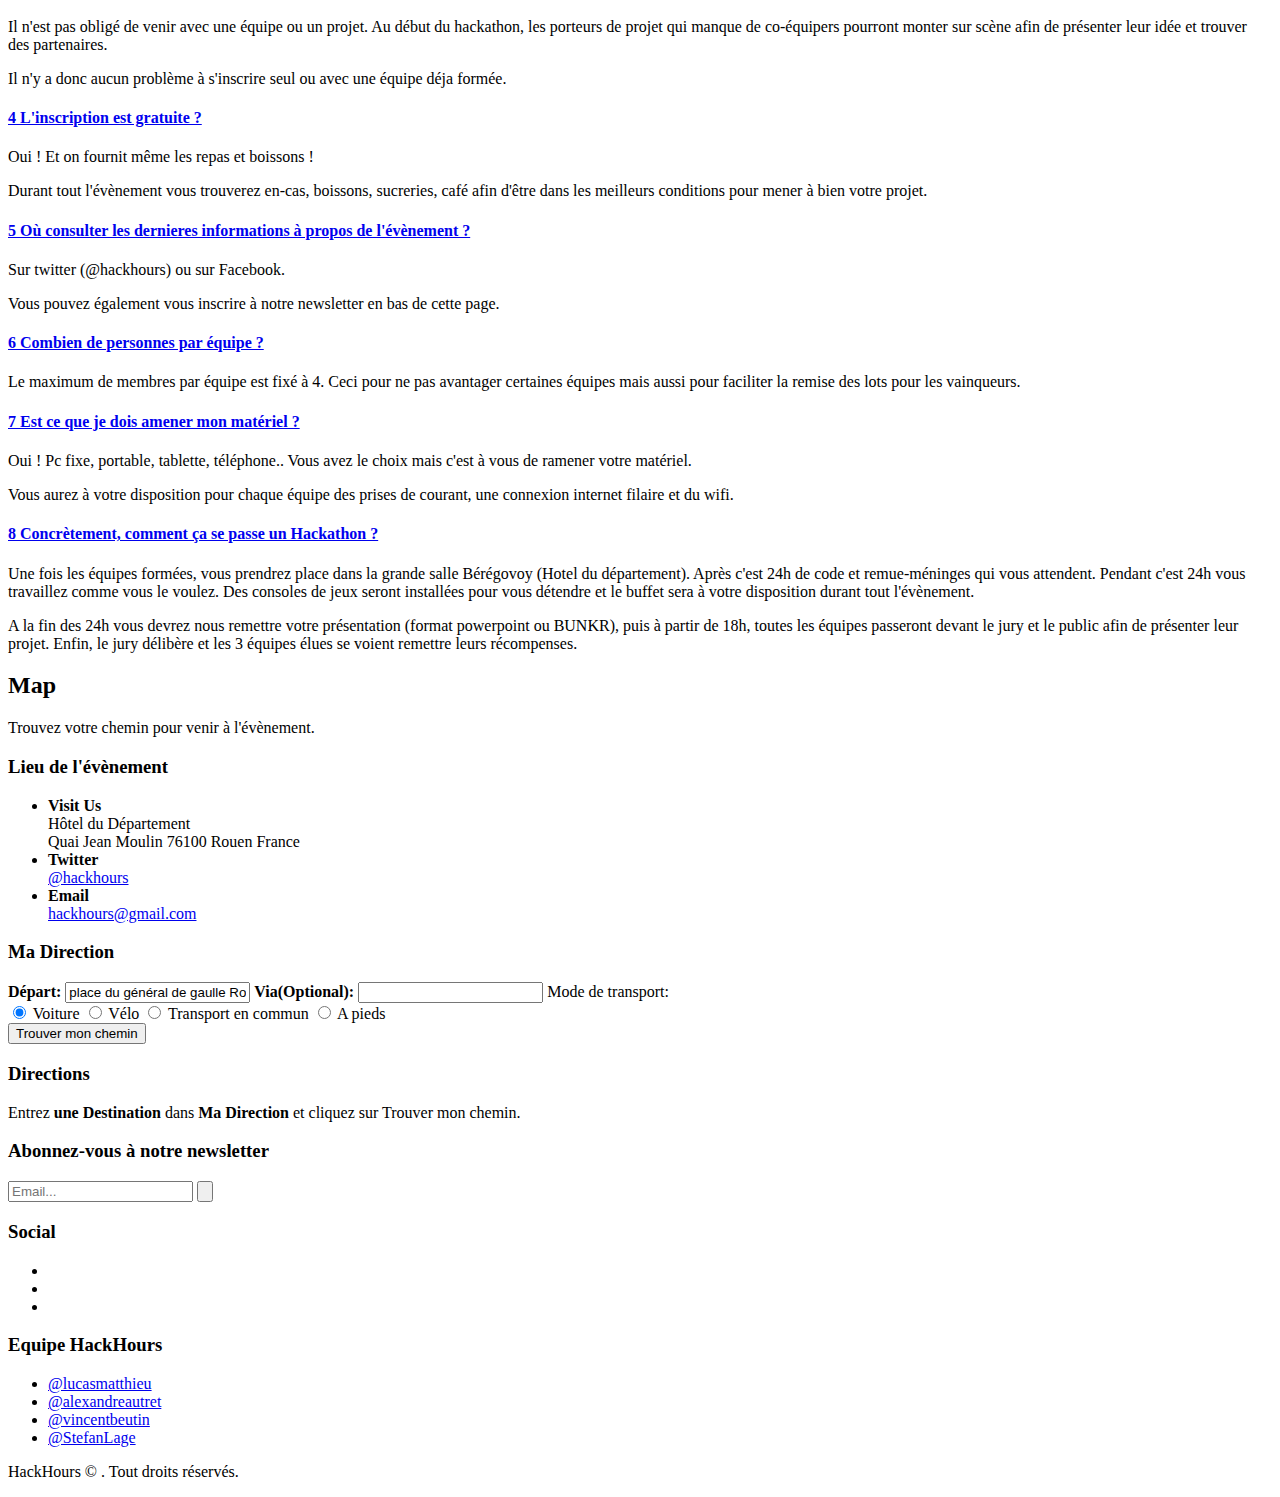
==== commit c447c23b: "Add bruno as mentor" ====
--- a/index.html
+++ b/index.html
@@ -171,11 +171,11 @@
                                     <p>Discours du président du département. Présentation du Hackaton.</p>
                                 </li>
                                 <li>
-                                    <h6><strong>18:45 </strong> - Formation des équipes </h6>
+                                    <h6><strong>18:45 pm</strong> - Formation des équipes </h6>
                                     <p>Création des équipes.</p>
                                 </li>
                                 <li>
-                                    <h6><strong>20:00 </strong> - Dîner </h6>
+                                    <h6><strong>20:00 pm</strong> - Dîner </h6>
                                     <p>Prendre des forces pour une nuit de code.</p>
                                 </li>
                             </ul>
@@ -189,7 +189,7 @@
                                     <p>Pensez à préparer vos présentations.</p>
                                 </li>
                                 <li>
-                                    <h6><strong>12:30 </strong> - Déjeuner </h6>
+                                    <h6><strong>12:30 pm</strong> - Déjeuner </h6>
                                     <p>Buffet</p>
                                 </li>
                                 <li>
@@ -255,7 +255,7 @@
                 </div>
                 <!--end-event-schedule-content-->
                 <div class="tab-pane" id="exec-presence">
-                    <h3><i class="fa fa-star"></i><span>4 </span>mentors</h3>
+                    <h3><i class="fa fa-star"></i><span>5 </span>mentors</h3>
                     <p> </p>
                     <ul class="li-blocks clearfix">
 
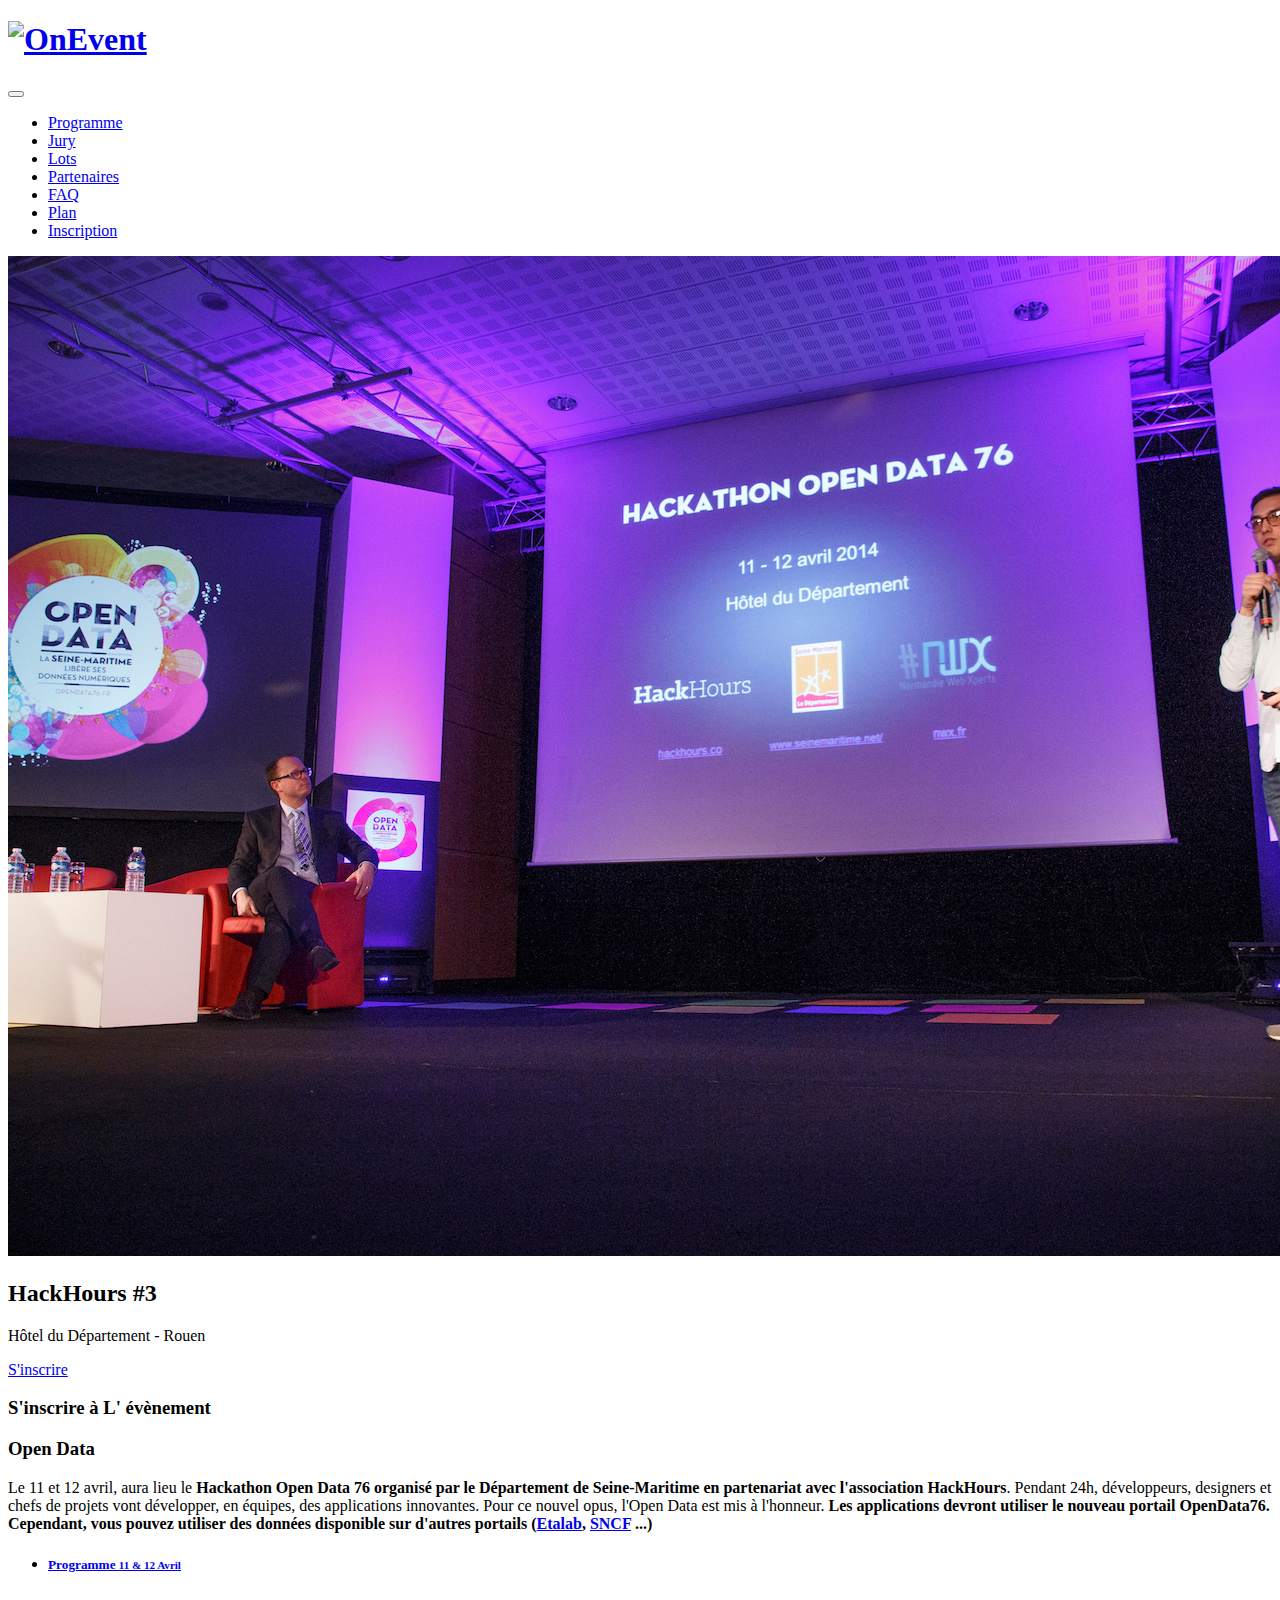
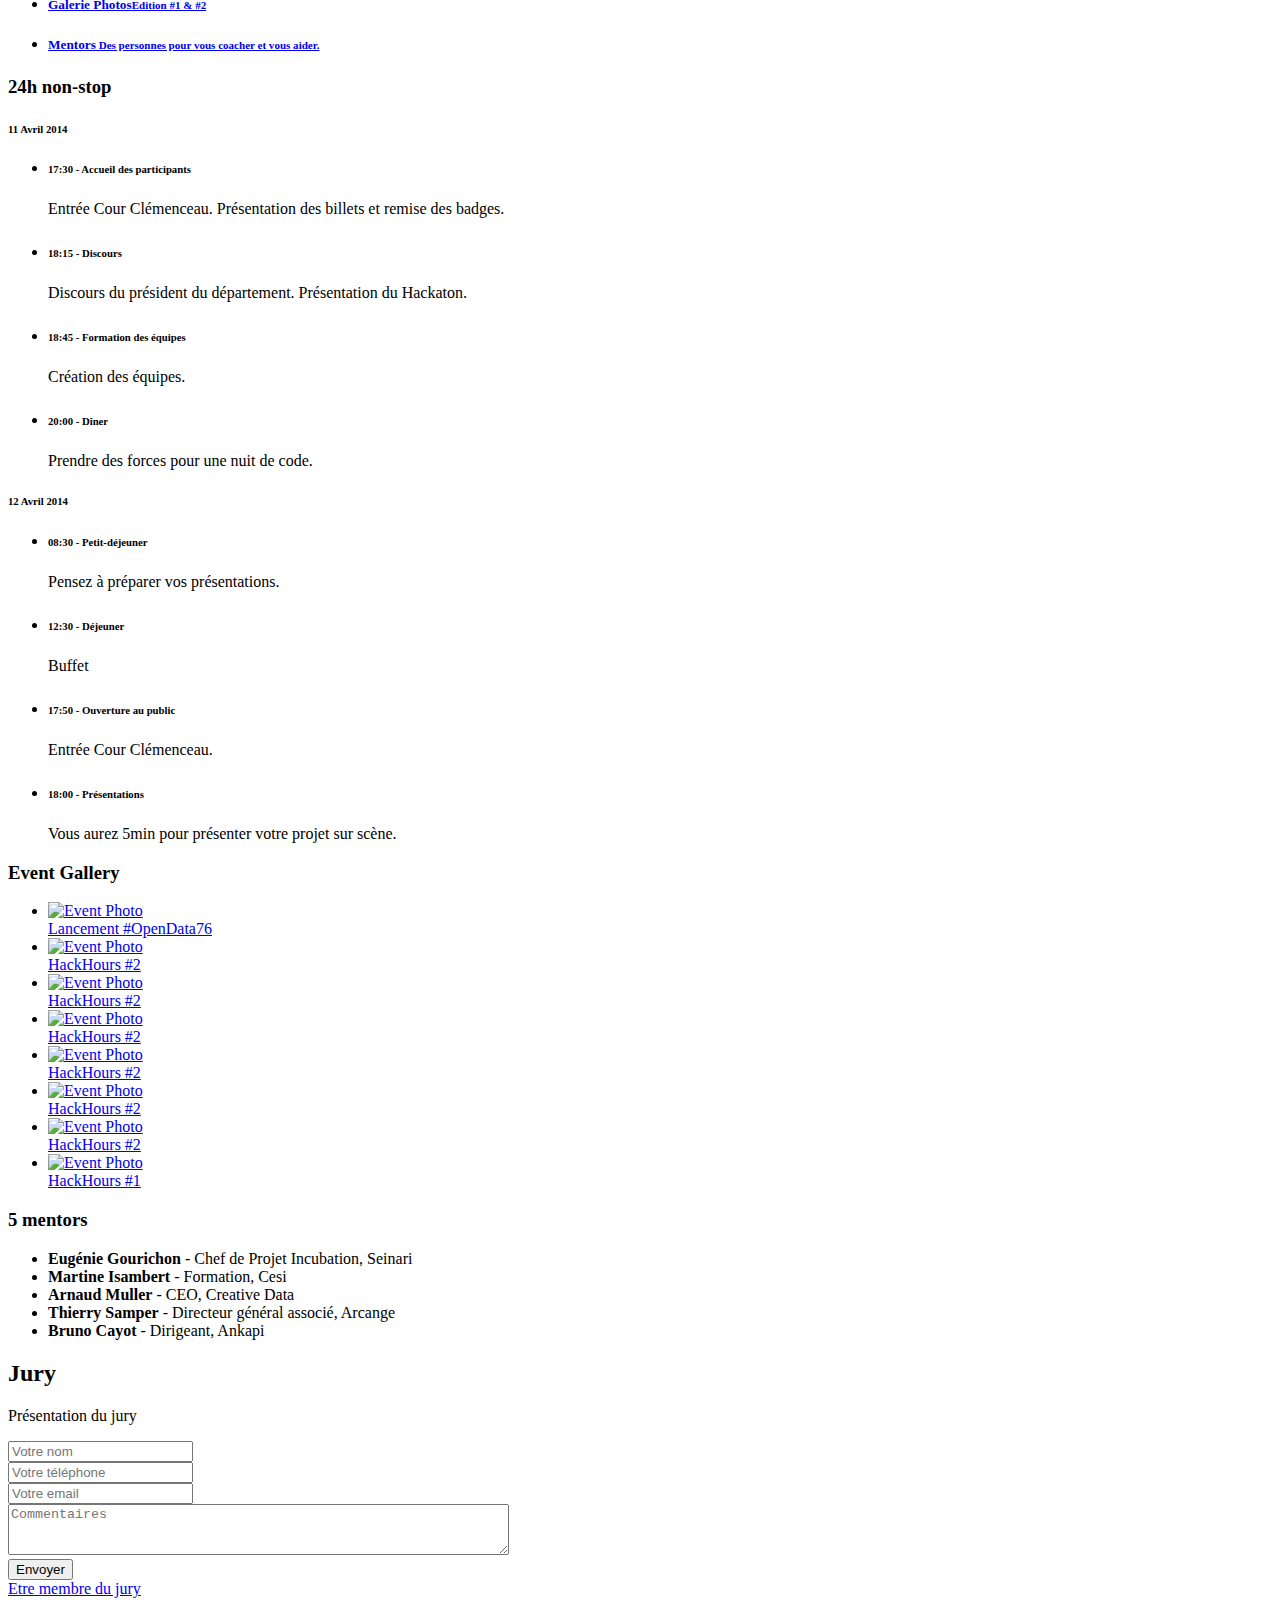
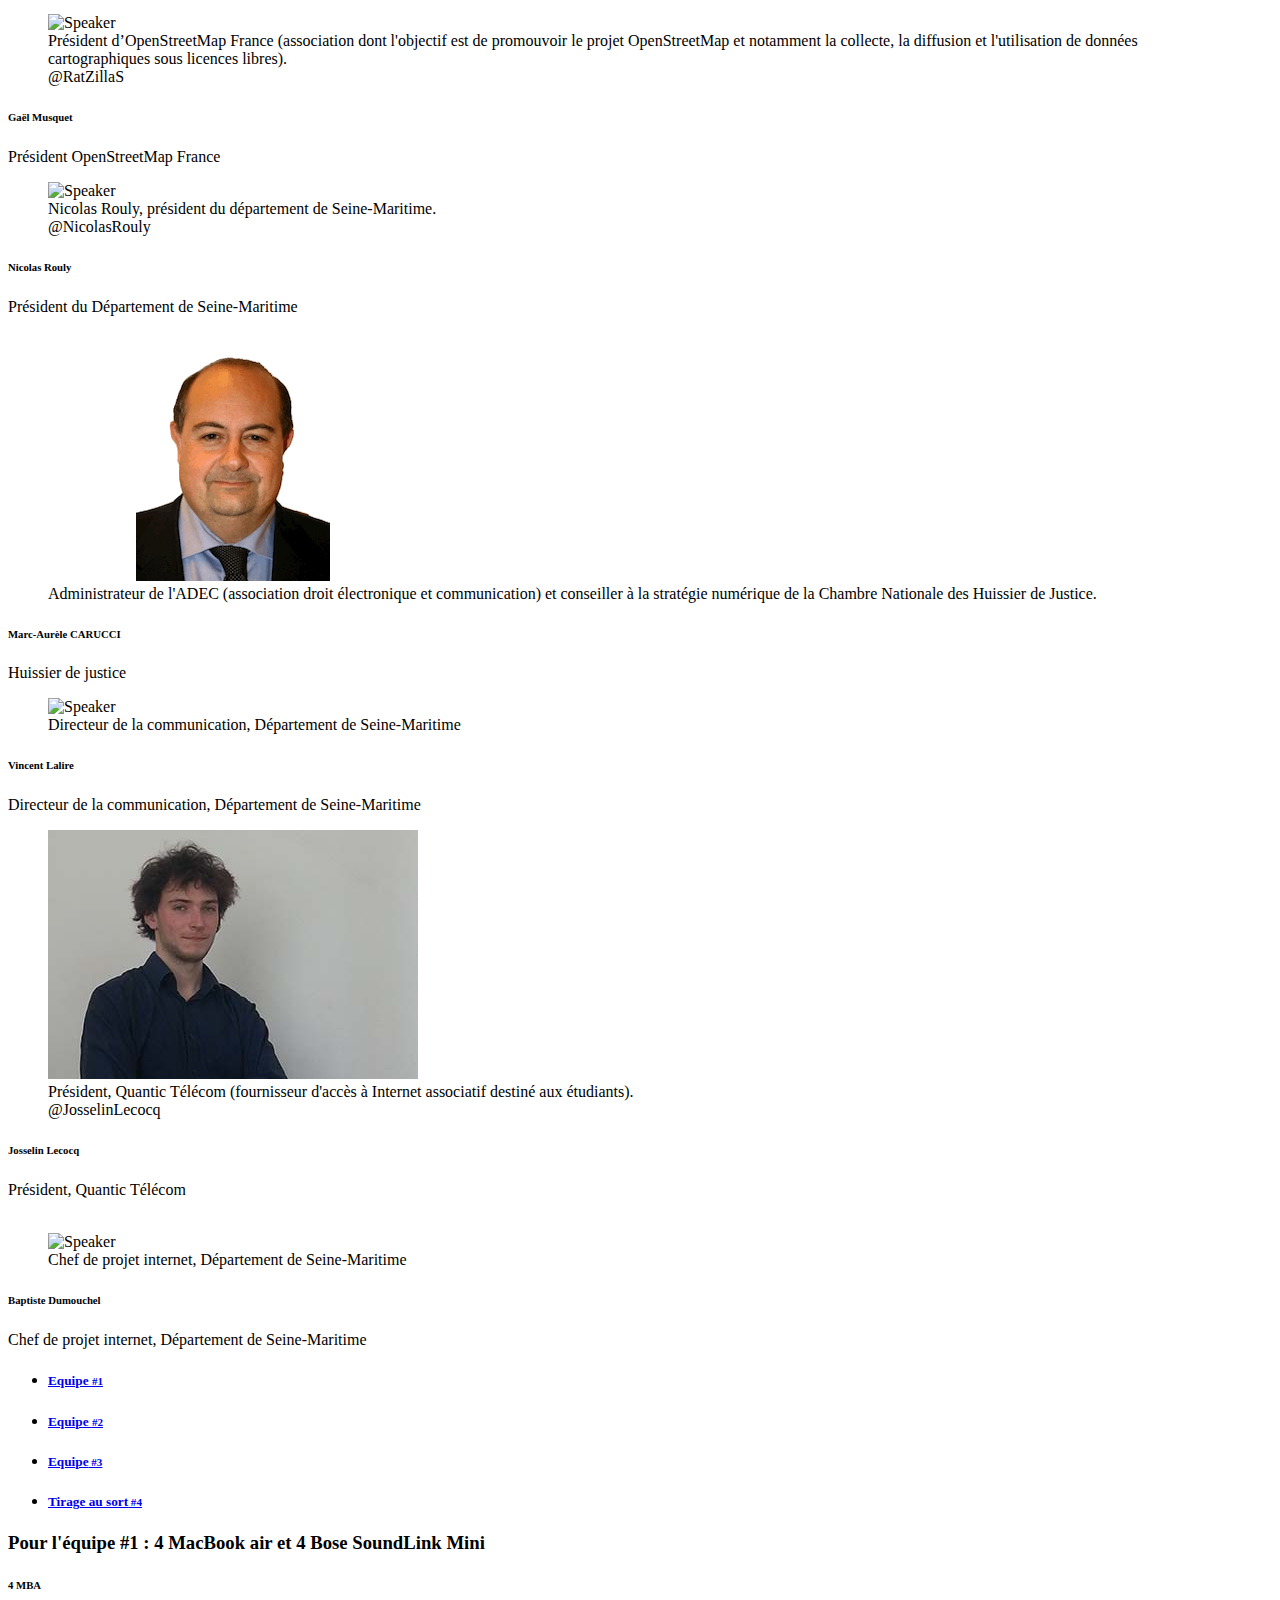
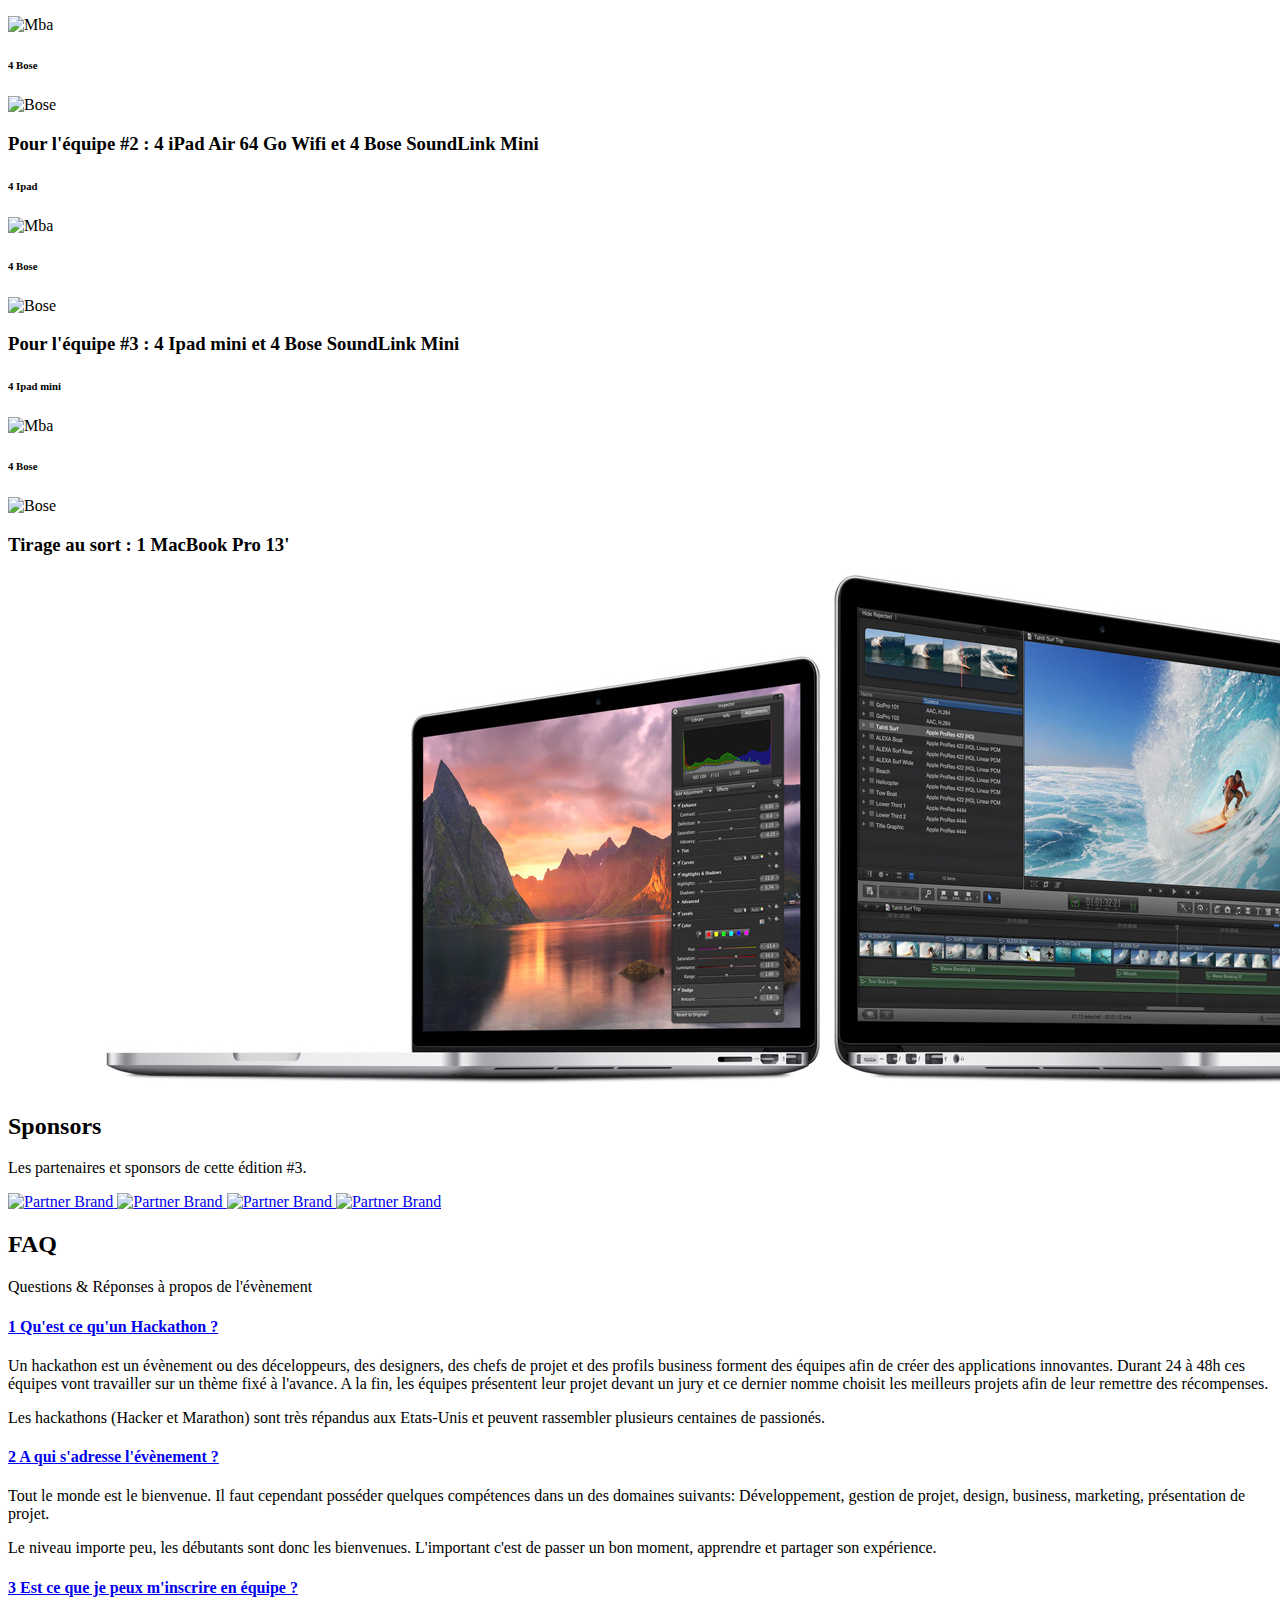
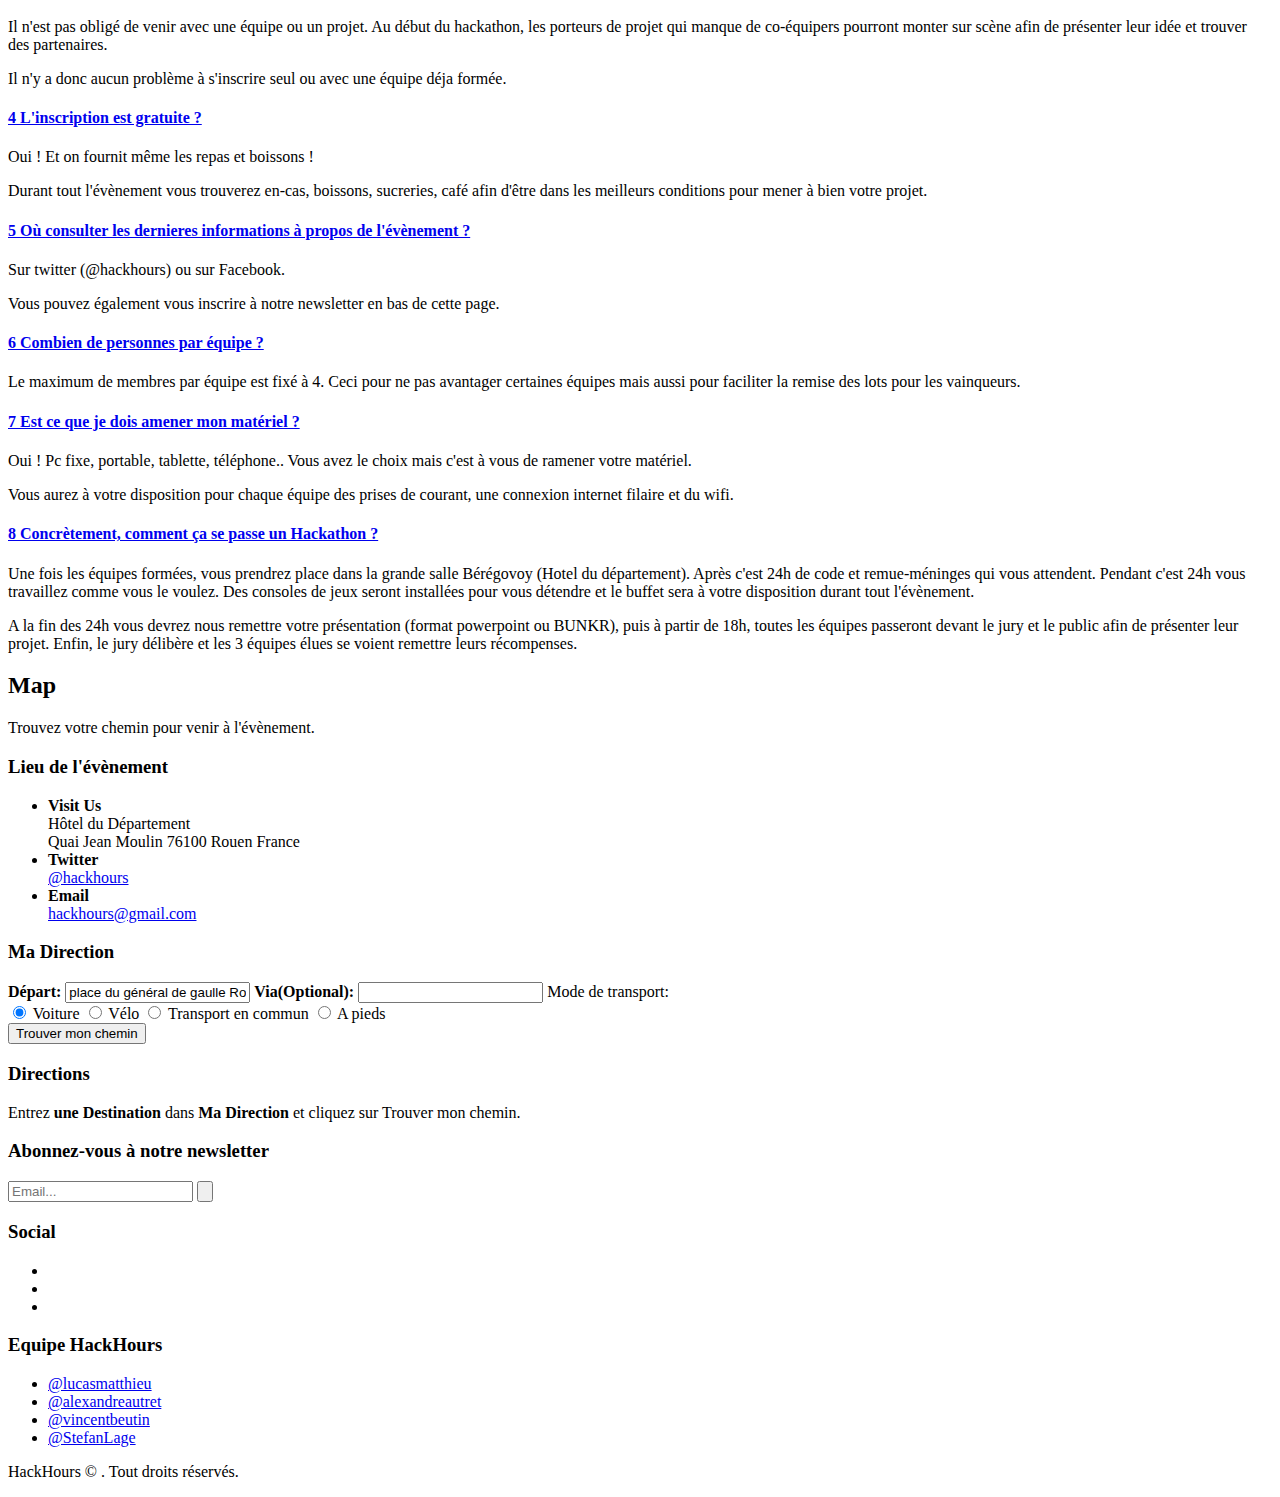
==== commit e2d9ed06: "Merge branch 'master' of github.com:hackhours/hackhours.github.io" ====
--- a/index.html
+++ b/index.html
@@ -171,11 +171,11 @@
                                     <p>Discours du président du département. Présentation du Hackaton.</p>
                                 </li>
                                 <li>
-                                    <h6><strong>18:45 pm</strong> - Formation des équipes </h6>
+                                    <h6><strong>18:45 </strong> - Formation des équipes </h6>
                                     <p>Création des équipes.</p>
                                 </li>
                                 <li>
-                                    <h6><strong>20:00 pm</strong> - Dîner </h6>
+                                    <h6><strong>20:00 </strong> - Dîner </h6>
                                     <p>Prendre des forces pour une nuit de code.</p>
                                 </li>
                             </ul>
@@ -189,7 +189,7 @@
                                     <p>Pensez à préparer vos présentations.</p>
                                 </li>
                                 <li>
-                                    <h6><strong>12:30 pm</strong> - Déjeuner </h6>
+                                    <h6><strong>12:30 </strong> - Déjeuner </h6>
                                     <p>Buffet</p>
                                 </li>
                                 <li>
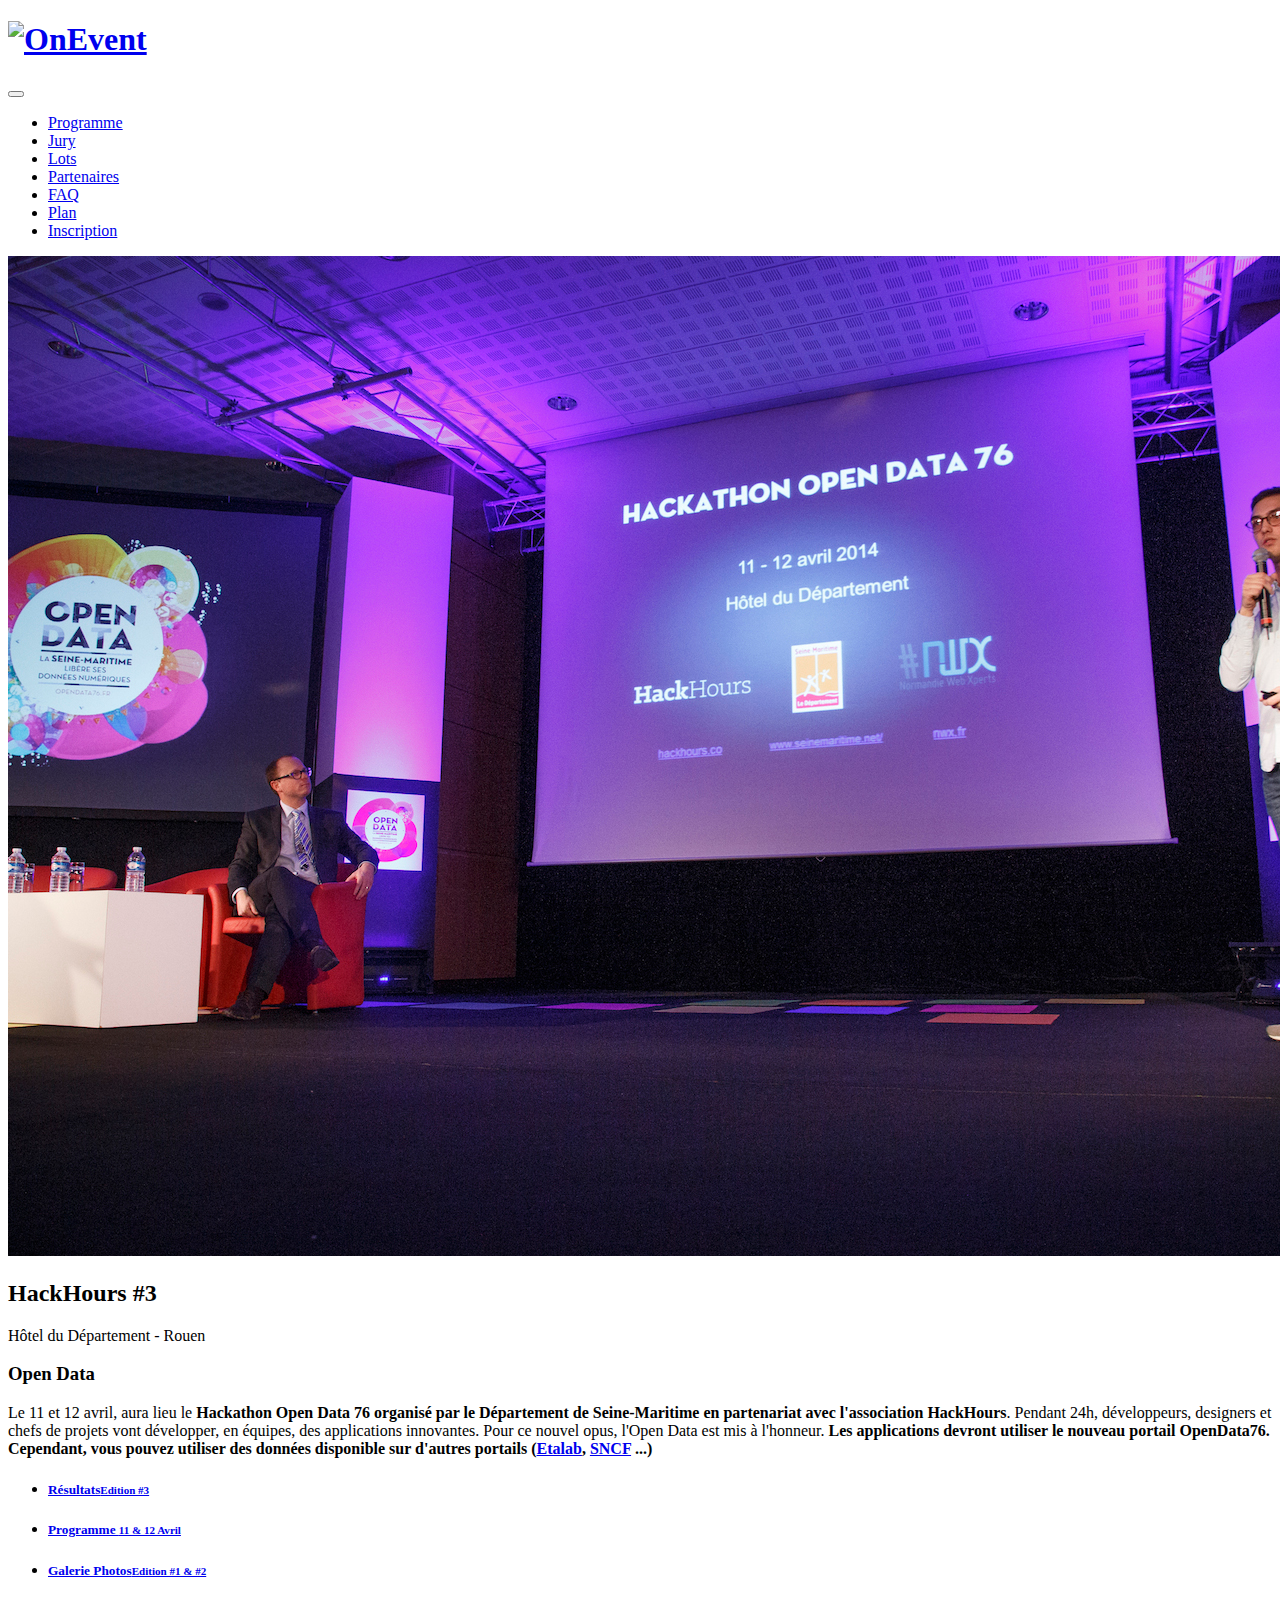
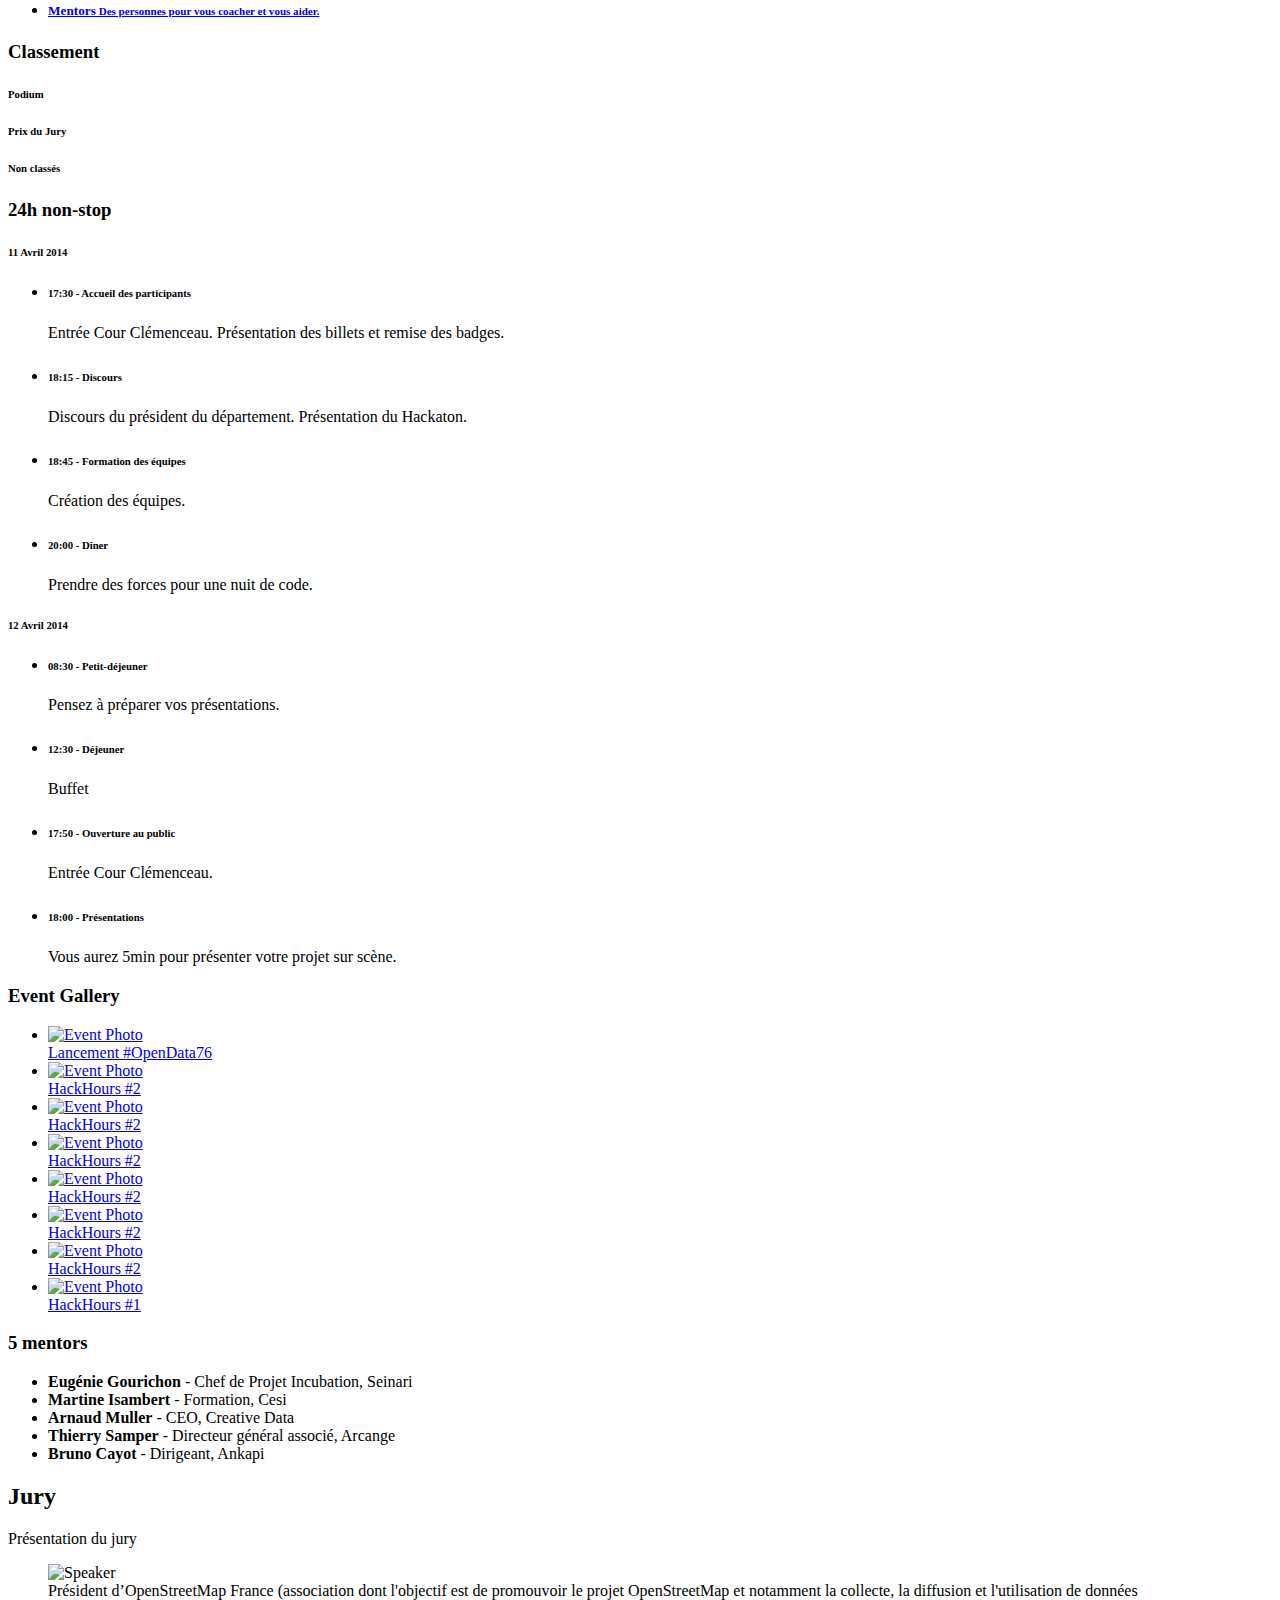
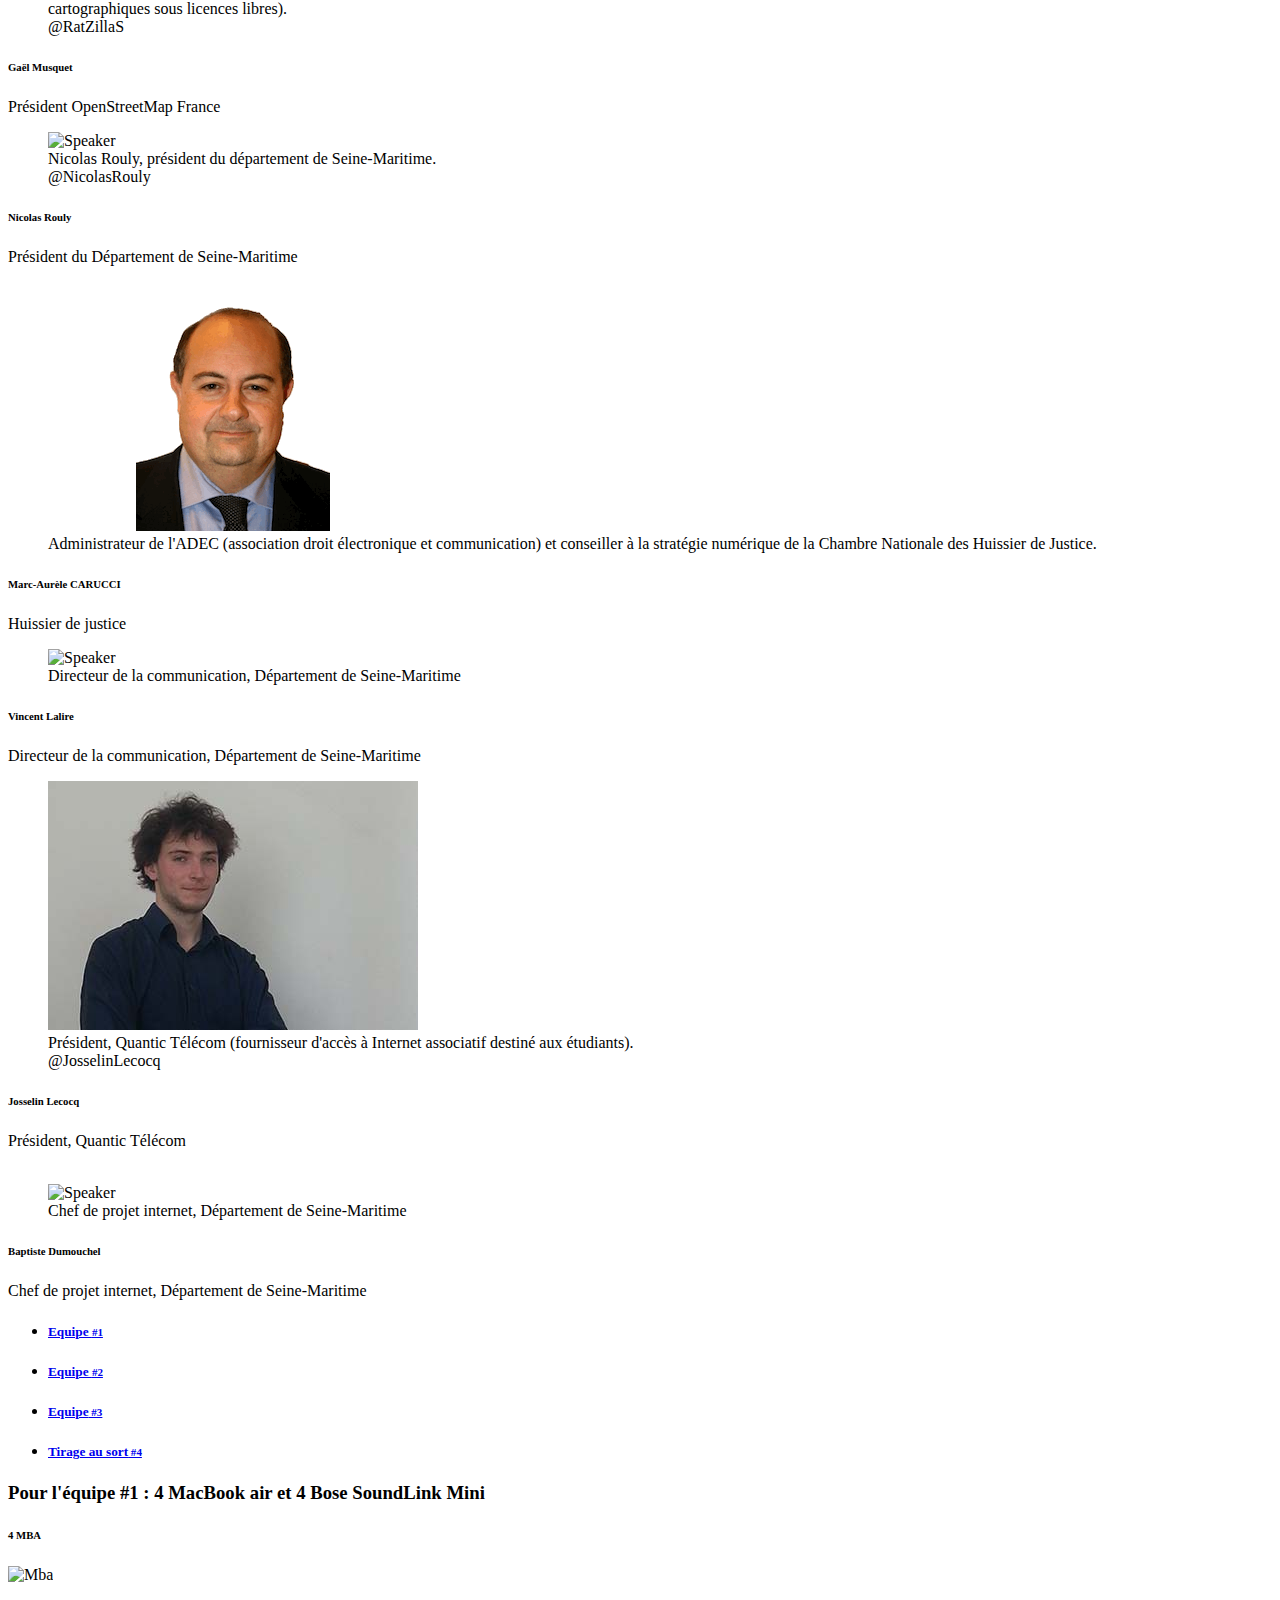
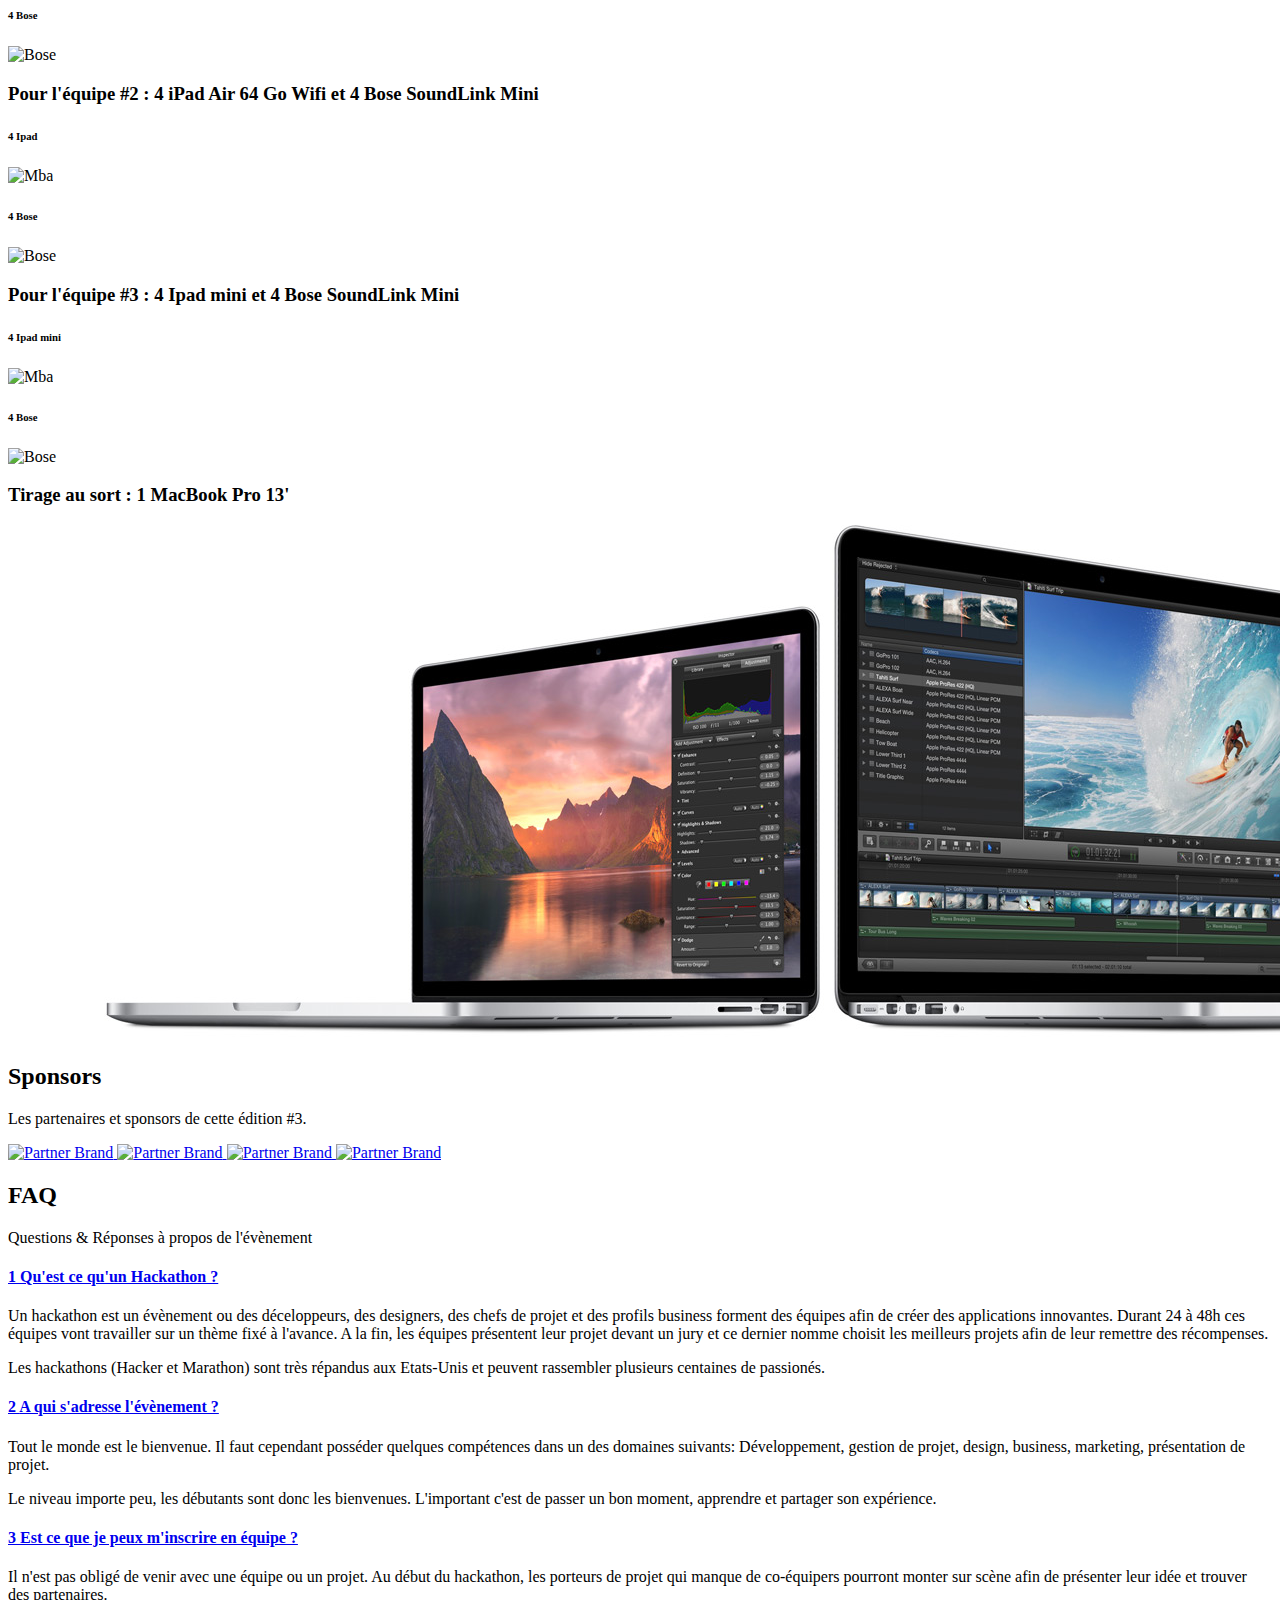
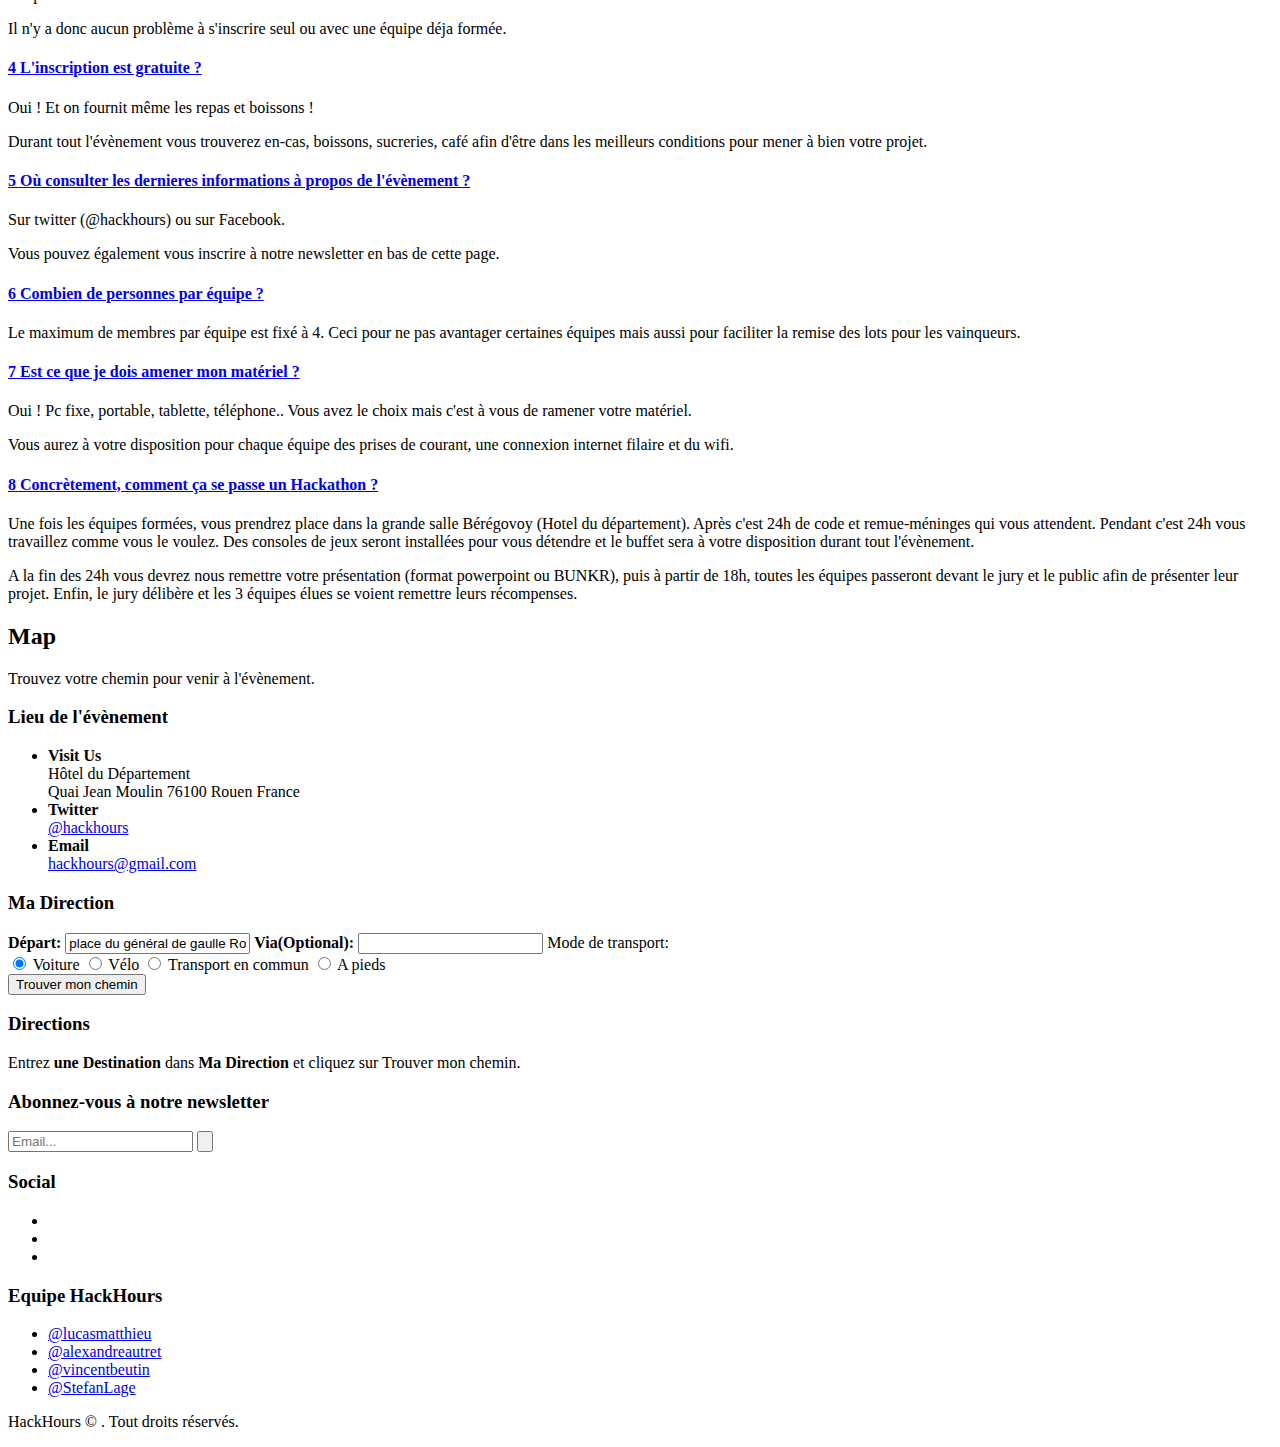
==== commit cb3af9b4: "Update results icon" ====
--- a/index.html
+++ b/index.html
@@ -111,10 +111,10 @@
                         </div>
                         <div class="countdown styled"></div>
                     </div>
-                    <div class="col-md-2 col-sm-12 text-center"> <a href="https://www.eventbrite.fr/e/billets-hackathon-open-data-76-10485316865" target="_blank" title="S'inscire à l'évènement" class="btn register-trigger"><i class="fa fa-plus-circle"></i> S'inscrire</a>
+                    <!--<div class="col-md-2 col-sm-12 text-center"> <a href="https://www.eventbrite.fr/e/billets-hackathon-open-data-76-10485316865" target="_blank" title="S'inscire à l'évènement" class="btn register-trigger"><i class="fa fa-plus-circle"></i> S'inscrire</a>
                         <h3 class="regHeading">S'inscrire à <span>L' évènement</span></h3>
 
-                    </div>
+                    </div>-->
                 </div>
                 <!--end-row-->
             </header>
@@ -136,6 +136,11 @@
             <!-- Nav tabs -->
             <ul class="nav nav-tabs clearfix">
                 <li class="active">
+                    <a href="#event-results" data-toggle="tab"><i class="fa fa-trophy"></i>
+                        <h5>Résultats<small>Edition #3</small></h5>
+                    </a>
+                </li>
+                <li>
                     <a href="#event-schedule" data-toggle="tab"><i class="fa fa-clock-o"></i>
                         <h5>Programme <small>11 & 12 Avril</small></h5>
                     </a>
@@ -154,7 +159,23 @@
 
             <!-- Tab panes -->
             <div class="tab-content">
-                <div class="tab-pane active" id="event-schedule">
+                <div class="tab-pane active" id="event-results">
+                    <h3><i class="fa fa-trophy"></i><span>Classement</span></h3>
+                    <div class="row clearfix">
+                        <div class="col-md-12 col-sm-12 schedule-box">
+                            <h6 class="section-head">Podium</h6>
+                            <ul id="podium" class="activities">
+                            </ul>
+                            <h6 class="section-head">Prix du Jury</h6>
+                            <ul id="jury_price" class="activities">
+                            </ul>
+                            <h6 class="section-head">Non classés</h6>
+                            <ul id="other_teams" class="activities">
+                            </ul>
+                        </div>
+                    </div>
+                </div>
+                <div class="tab-pane" id="event-schedule">
                     <h3><i class="fa fa-clock-o"></i><span>24h</span> non-stop</h3>
 
                     <div class="row clearfix">
@@ -282,29 +303,29 @@
                 <h2>Jury</h2>
                 <p class="text-muted">Présentation du jury </p>
             </header>
-            <article>
+            <!--<article>
                 <p><div class="col-md-12 col-sm-12 text-center">
-                <form id="register" method="post">
-                    <div class="field-wrapper">
-                        <div class="form-row">
-                            <input type="text" class="form-control" id="name" name="name" placeholder="Votre nom" />
-                        </div>
-                        <div class="form-row">
-                            <input type="tel" class="form-control" id="phone" name="phone" placeholder="Votre téléphone" />
-                        </div>
-                        <div class="form-row">
-                            <input type="email" class="form-control" id="email" name="email" placeholder="Votre email" />
-                        </div>
-                        <div class="form-row clearfix">
-                            <textarea cols="60" rows="3" id="comment" name="comment" class="form-control" placeholder="Commentaires"></textarea>
-                        </div>
-                        <input type="submit" value="Envoyer" class="btn btn-custom btn-lg" id="submit" name="submit" />
-                    </div>
-                </form>
-                <a href="#" title="Register For The Jury" class="btn be-jury register-trigger"><i class="fa fa-plus-circle"></i> Etre membre du jury</a>
-            </div>
+                    <form id="register" method="post">
+                        <div class="field-wrapper">
+                            <div class="form-row">
+                                <input type="text" class="form-control" id="name" name="name" placeholder="Votre nom" />
+                            </div>
+                            <div class="form-row">
+                                <input type="tel" class="form-control" id="phone" name="phone" placeholder="Votre téléphone" />
+                            </div>
+                            <div class="form-row">
+                                <input type="email" class="form-control" id="email" name="email" placeholder="Votre email" />
+                            </div>
+                            <div class="form-row clearfix">
+                                <textarea cols="60" rows="3" id="comment" name="comment" class="form-control" placeholder="Commentaires"></textarea>
+                            </div>
+                            <input type="submit" value="Envoyer" class="btn btn-custom btn-lg" id="submit" name="submit" />
+                        </div>
+                        </form>
+                        <a href="#" title="Register For The Jury" class="btn be-jury register-trigger"><i class="fa fa-plus-circle"></i> Etre membre du jury</a>
+                    </div>
                 </p>
-            </article>
+            </article>-->
         </div>
         <div class="row clearfix speaker-grid">
 
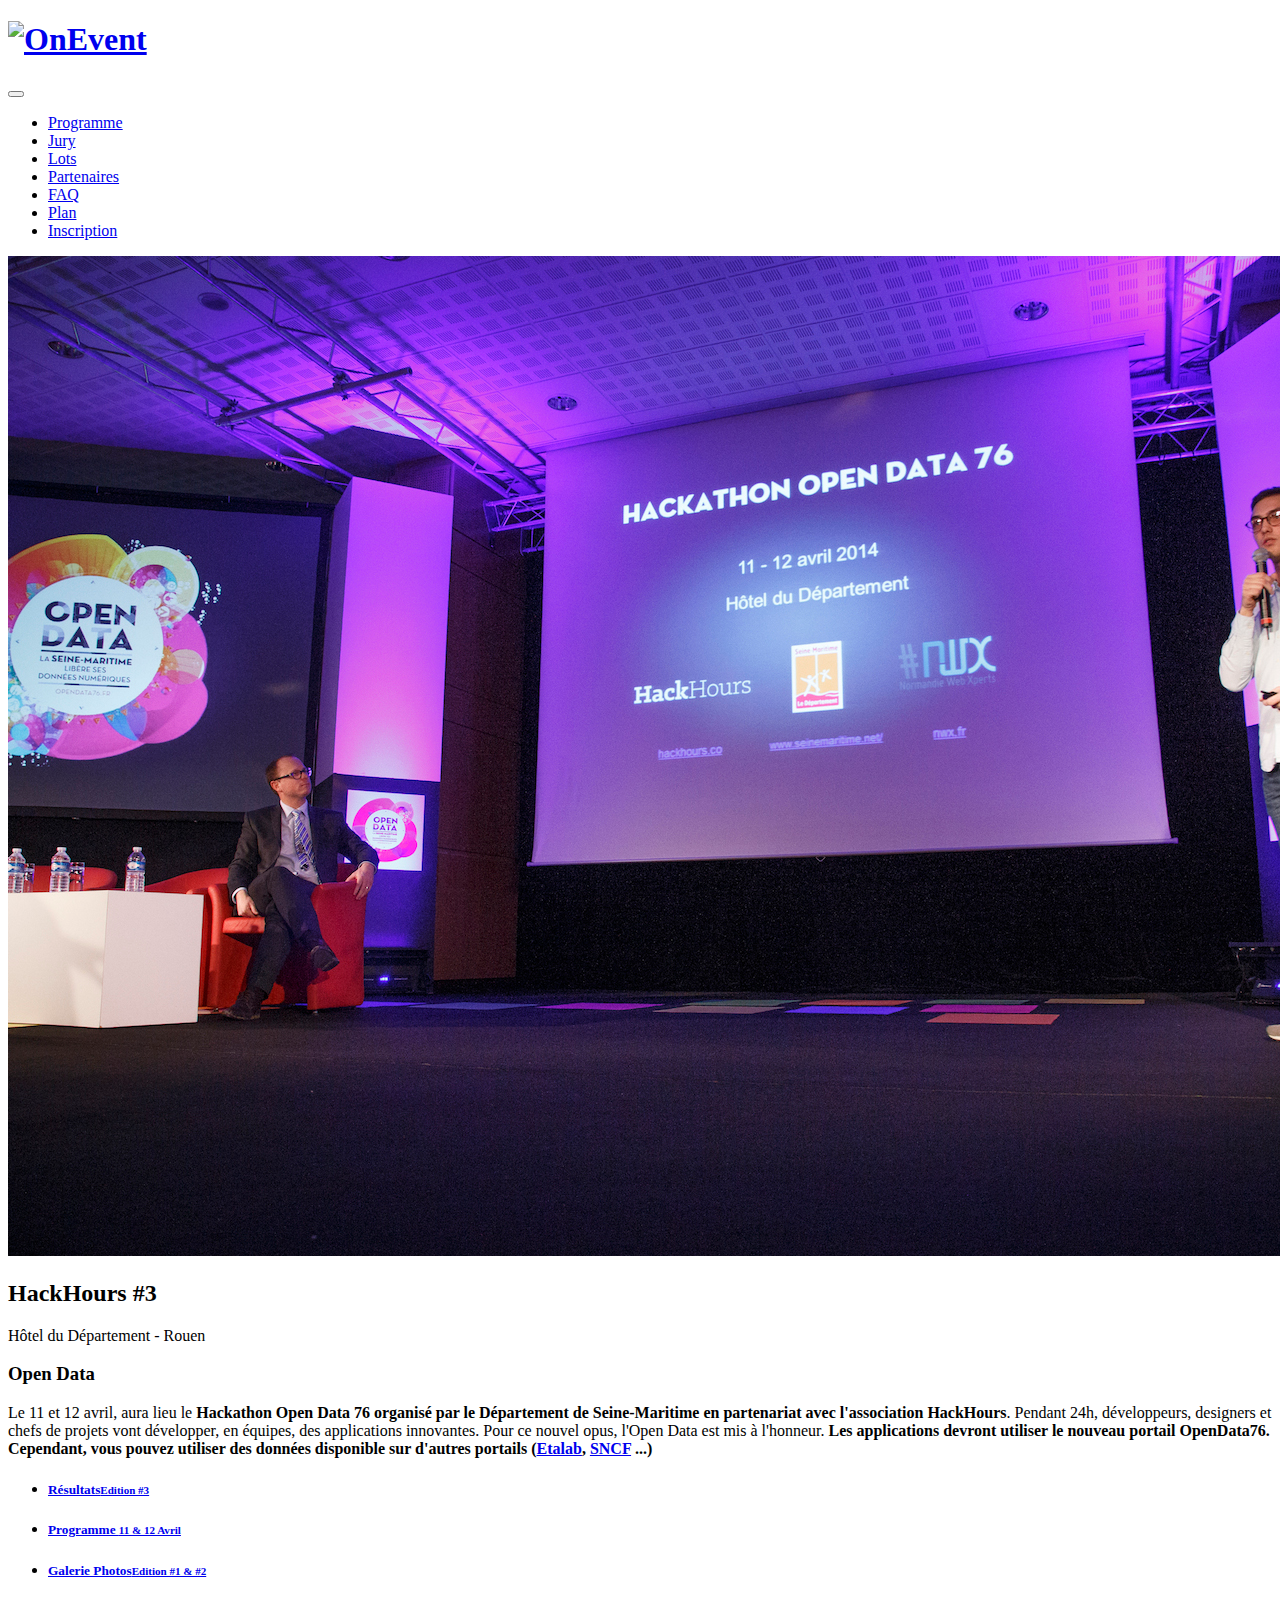
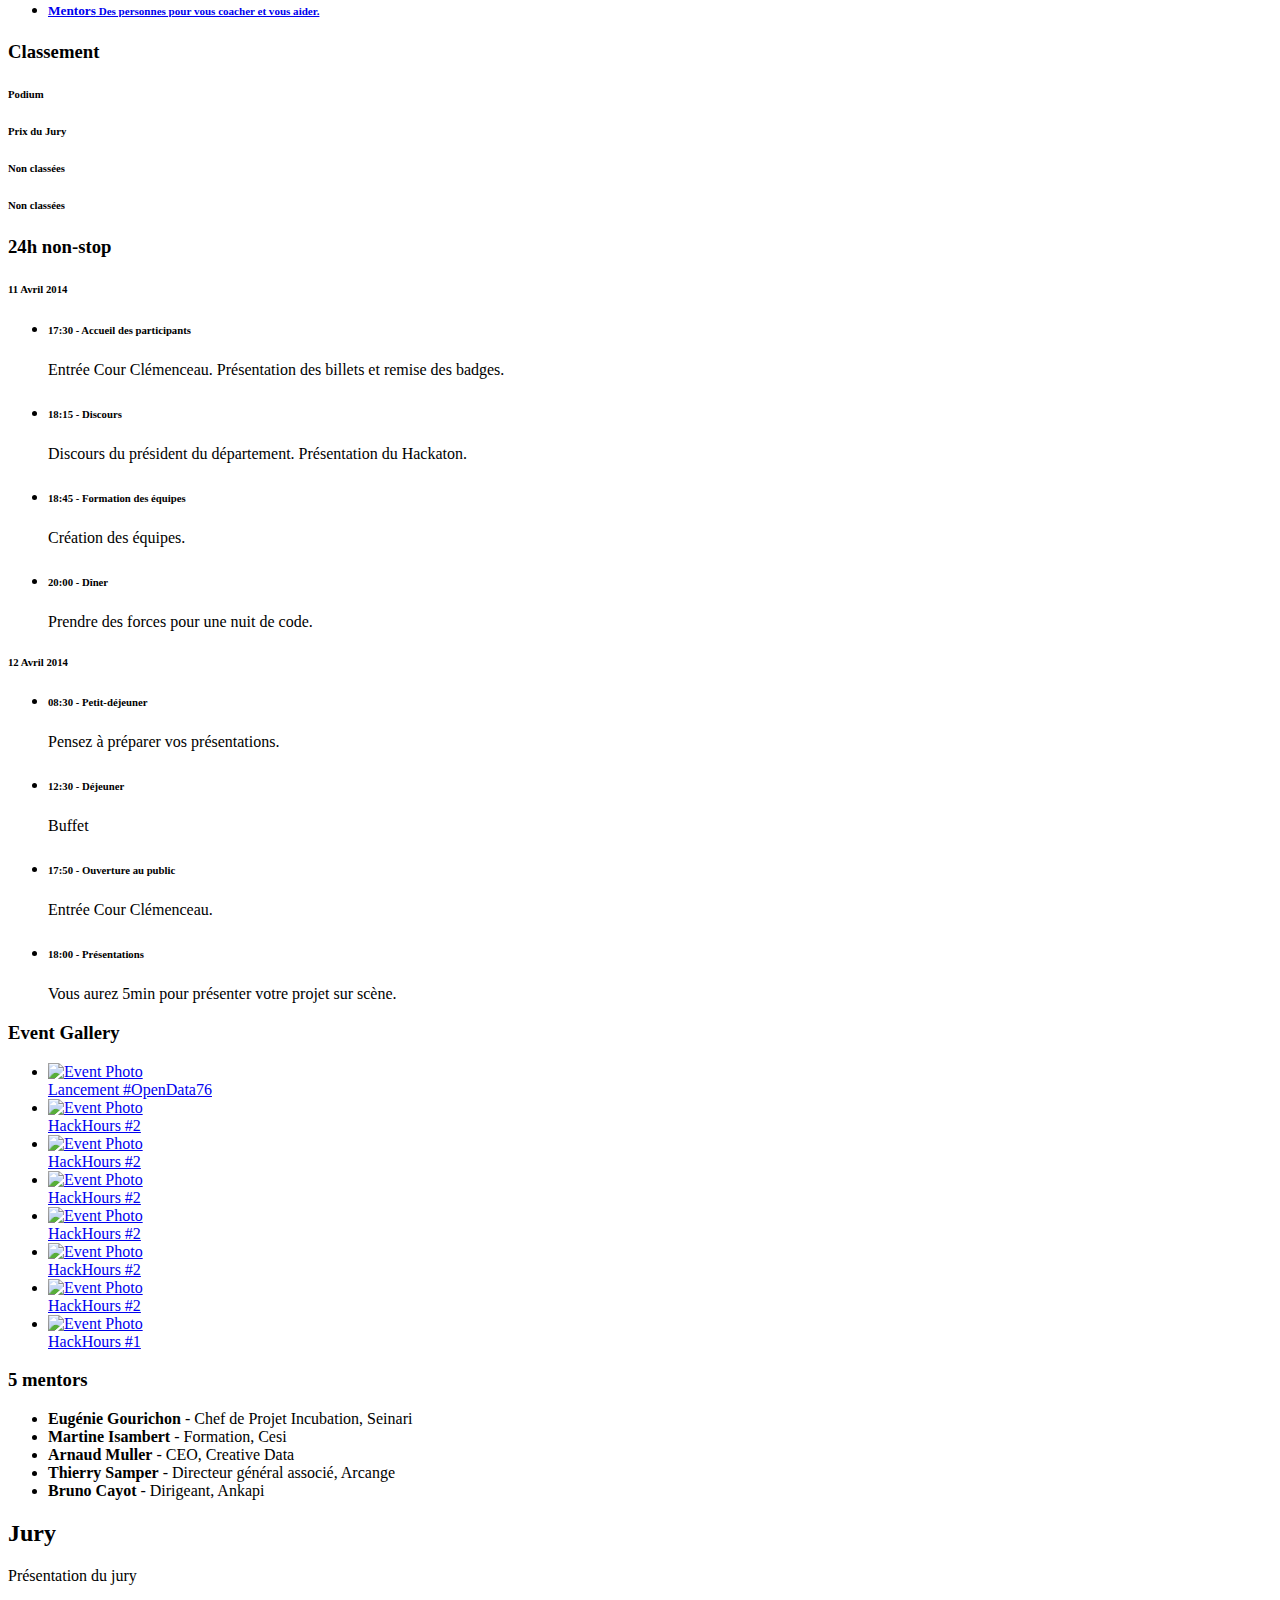
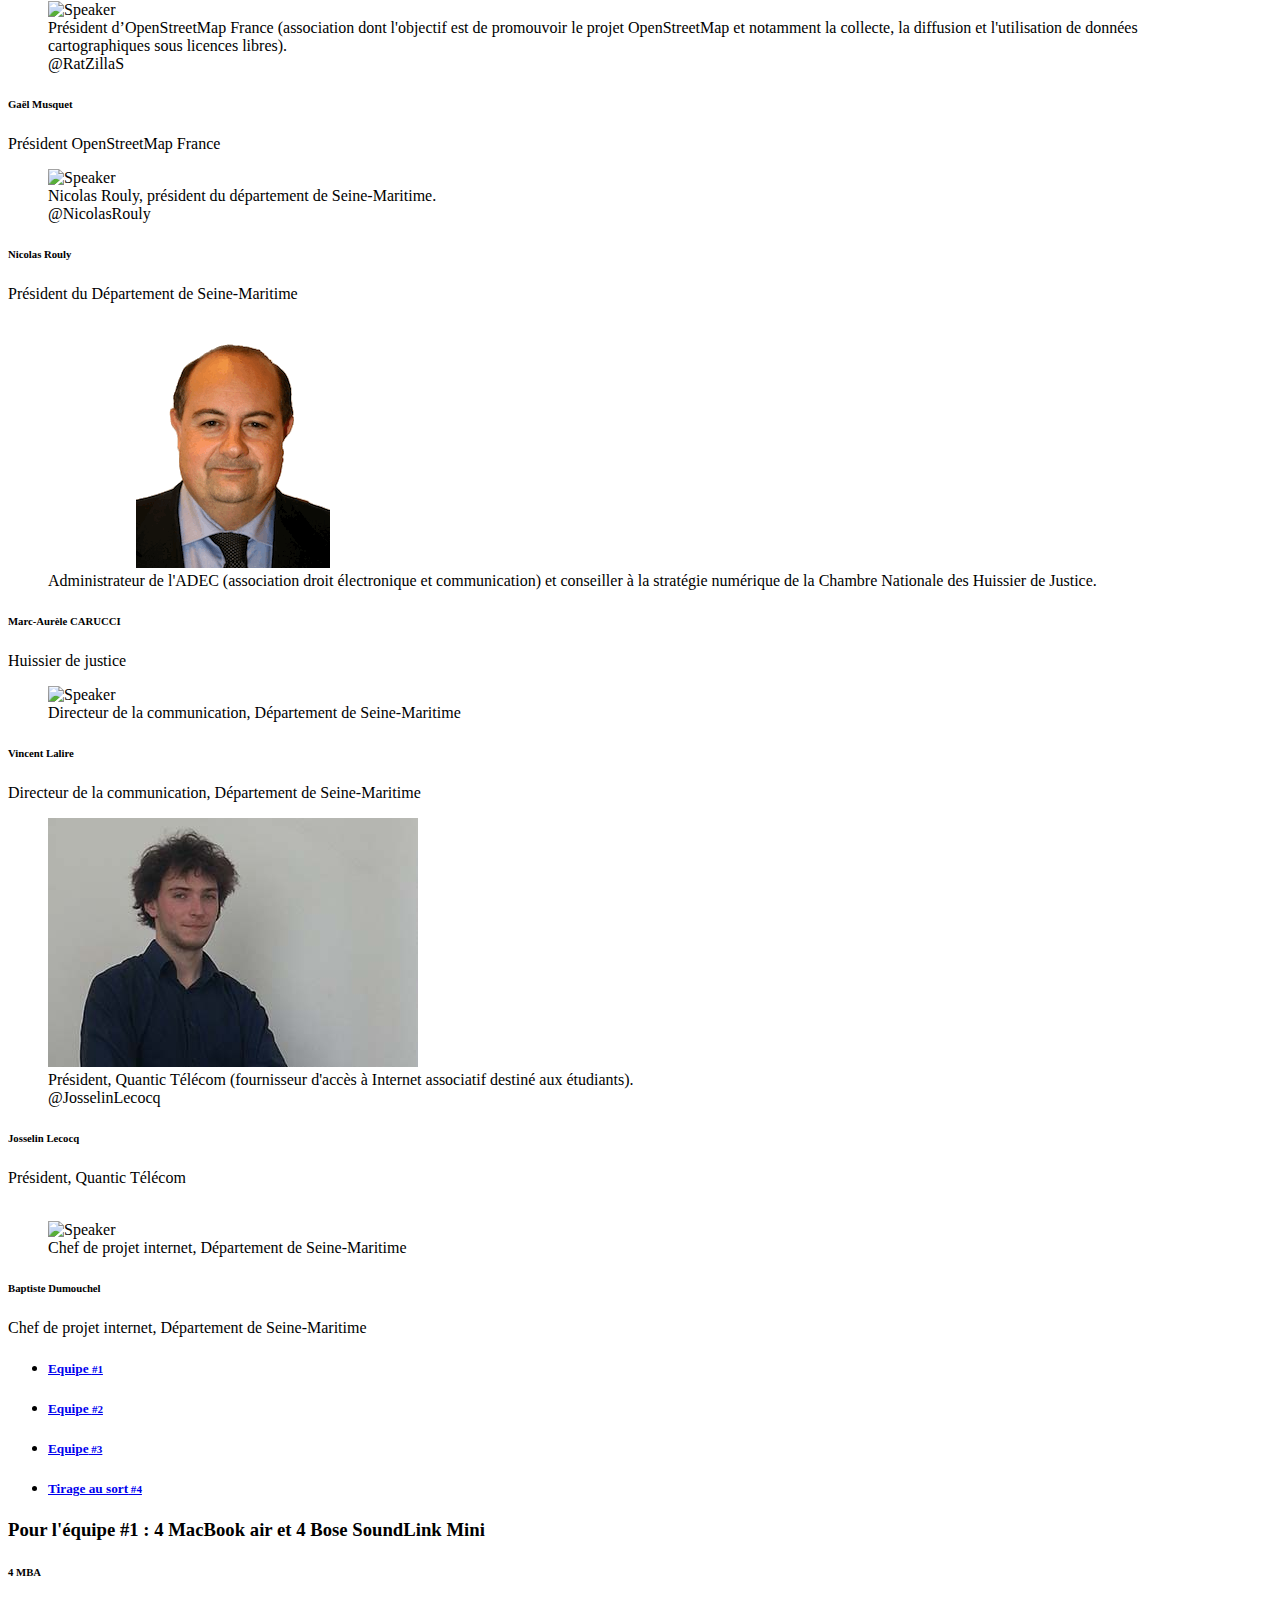
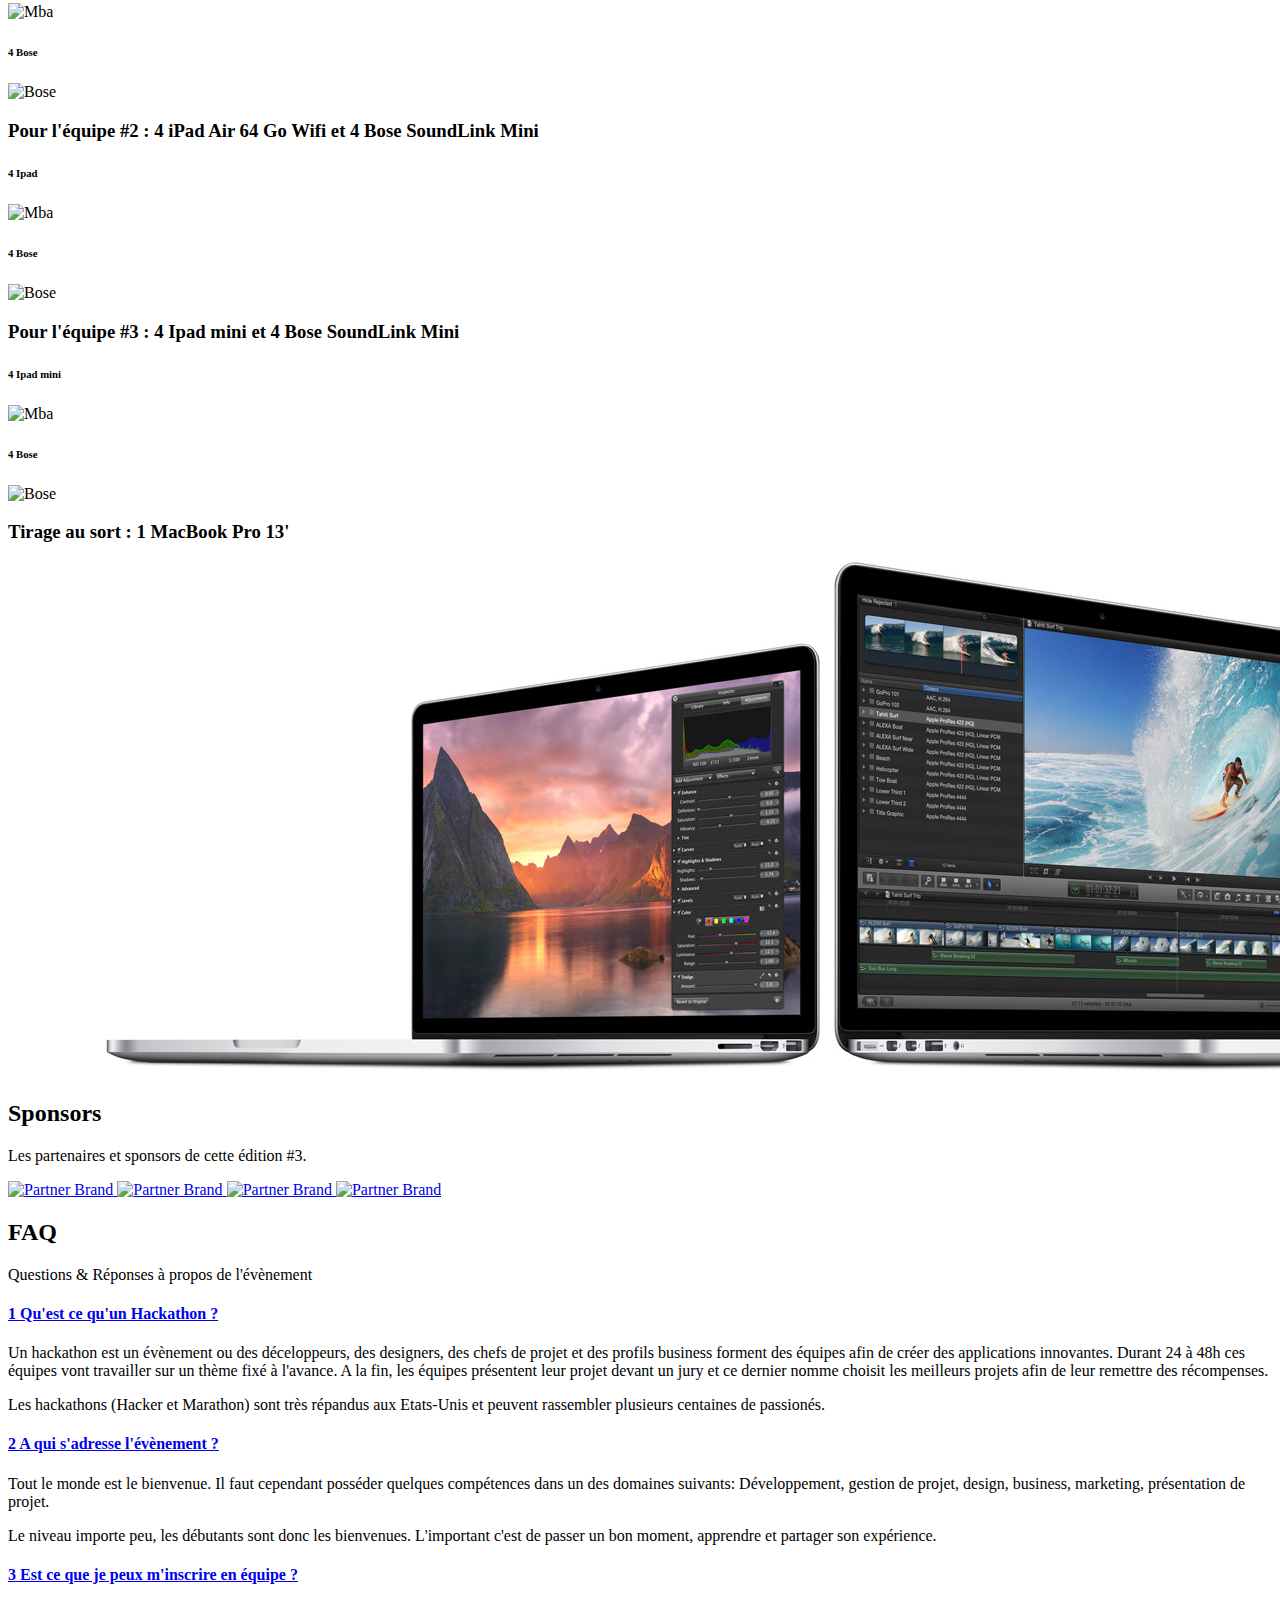
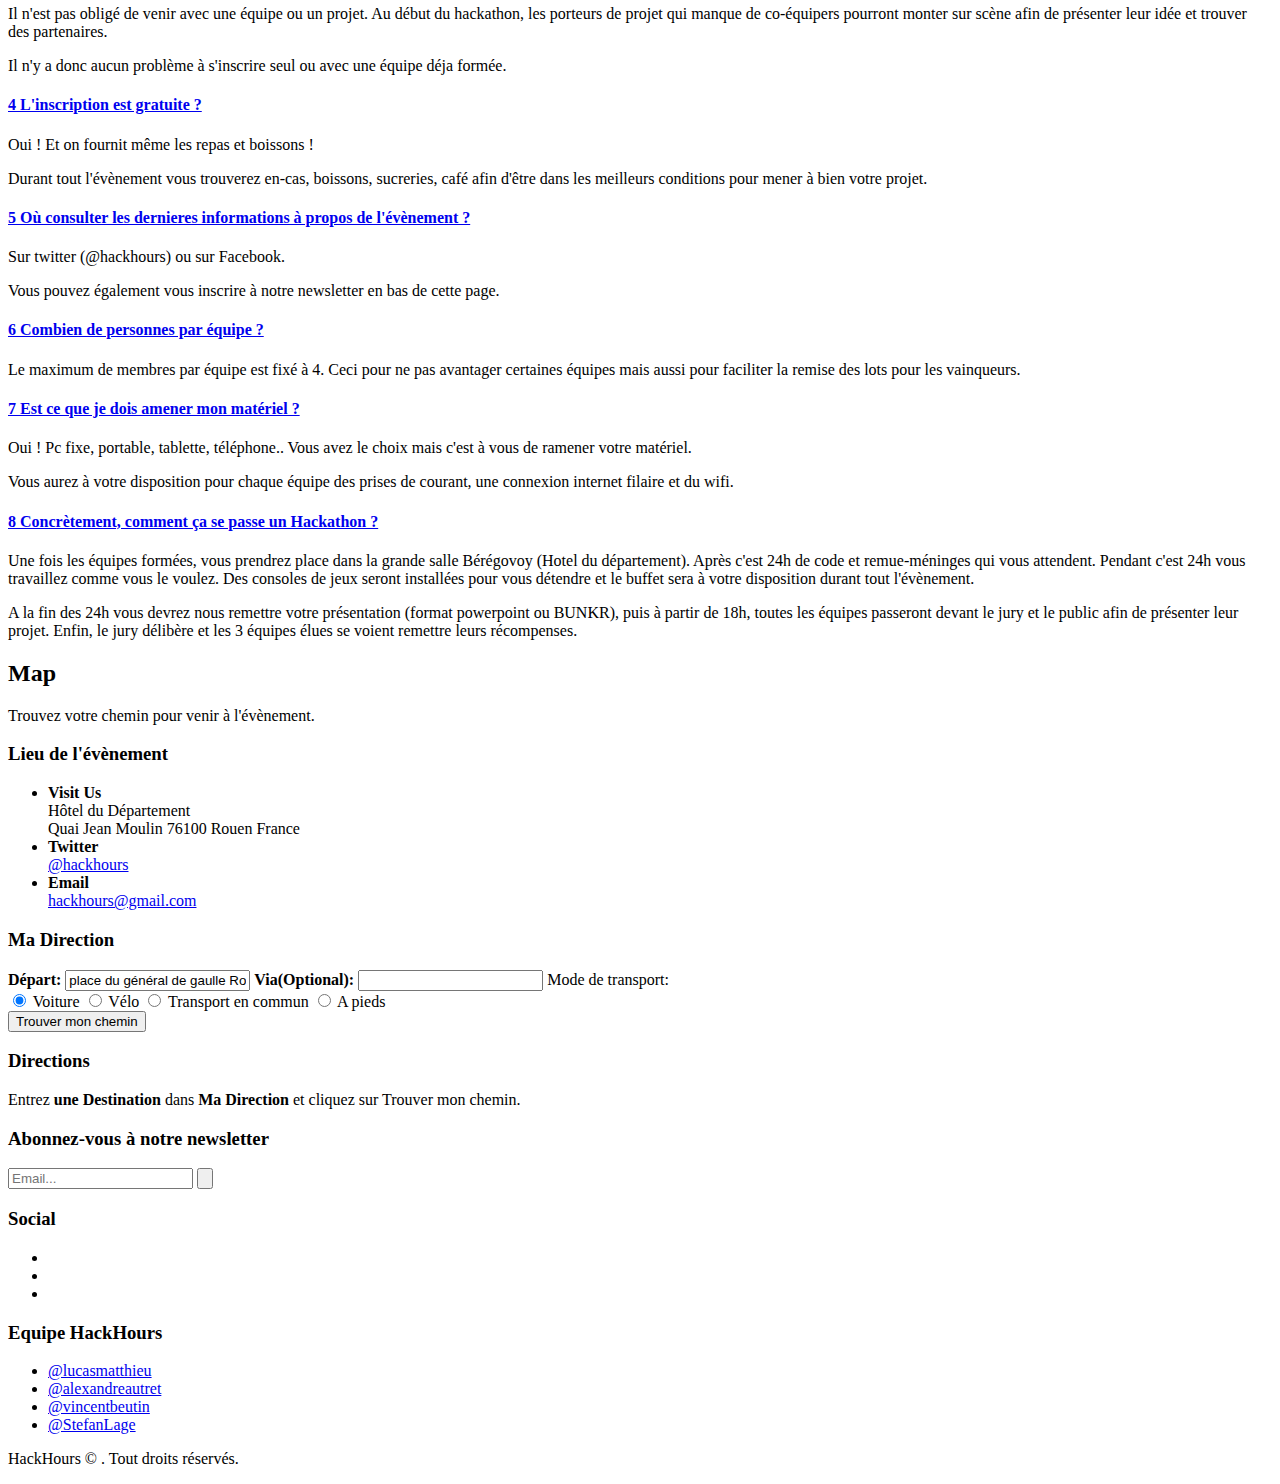
==== commit e70aadc6: "Update the way to display the result of last edition" ====
--- a/index.html
+++ b/index.html
@@ -162,17 +162,34 @@
                 <div class="tab-pane active" id="event-results">
                     <h3><i class="fa fa-trophy"></i><span>Classement</span></h3>
                     <div class="row clearfix">
-                        <div class="col-md-12 col-sm-12 schedule-box">
-                            <h6 class="section-head">Podium</h6>
-                            <ul id="podium" class="activities">
-                            </ul>
-                            <h6 class="section-head">Prix du Jury</h6>
-                            <ul id="jury_price" class="activities">
-                            </ul>
-                            <h6 class="section-head">Non classés</h6>
-                            <ul id="other_teams" class="activities">
-                            </ul>
-                        </div>
+                        <article class="row">
+                            <div class="panel-group clearfix" id="questions">
+                                <div class="col-md-12 col-sm-12 schedule-box">
+                                    <div class="col-md-6 col-sm-12">
+                                        <div id="podium" class="panel panel-default">
+                                            <h6 class="section-head">Podium</h6>
+                                        </div>
+                                    </div>
+                                    <div class="col-md-6 col-sm-12">
+                                        <div id="jury_price" class="panel panel-default">
+                                            <h6 class="section-head">Prix du Jury</h6>
+                                        </div>
+                                    </div>
+                                </div>
+                                <div class="col-md-12 col-sm-12 schedule-box">
+                                    <div class="col-md-6 col-sm-12">
+                                        <div id="other_teams_1" class="panel panel-default">
+                                            <h6 class="section-head">Non classées</h6>
+                                        </div>
+                                    </div>
+                                    <div class="col-md-6 col-sm-12">
+                                        <div id="other_teams_2" class="panel panel-default">
+                                            <h6 class="section-head">Non classées</h6>
+                                        </div>
+                                    </div>
+                                </div>
+                            </div>
+                        </article>
                     </div>
                 </div>
                 <div class="tab-pane" id="event-schedule">
